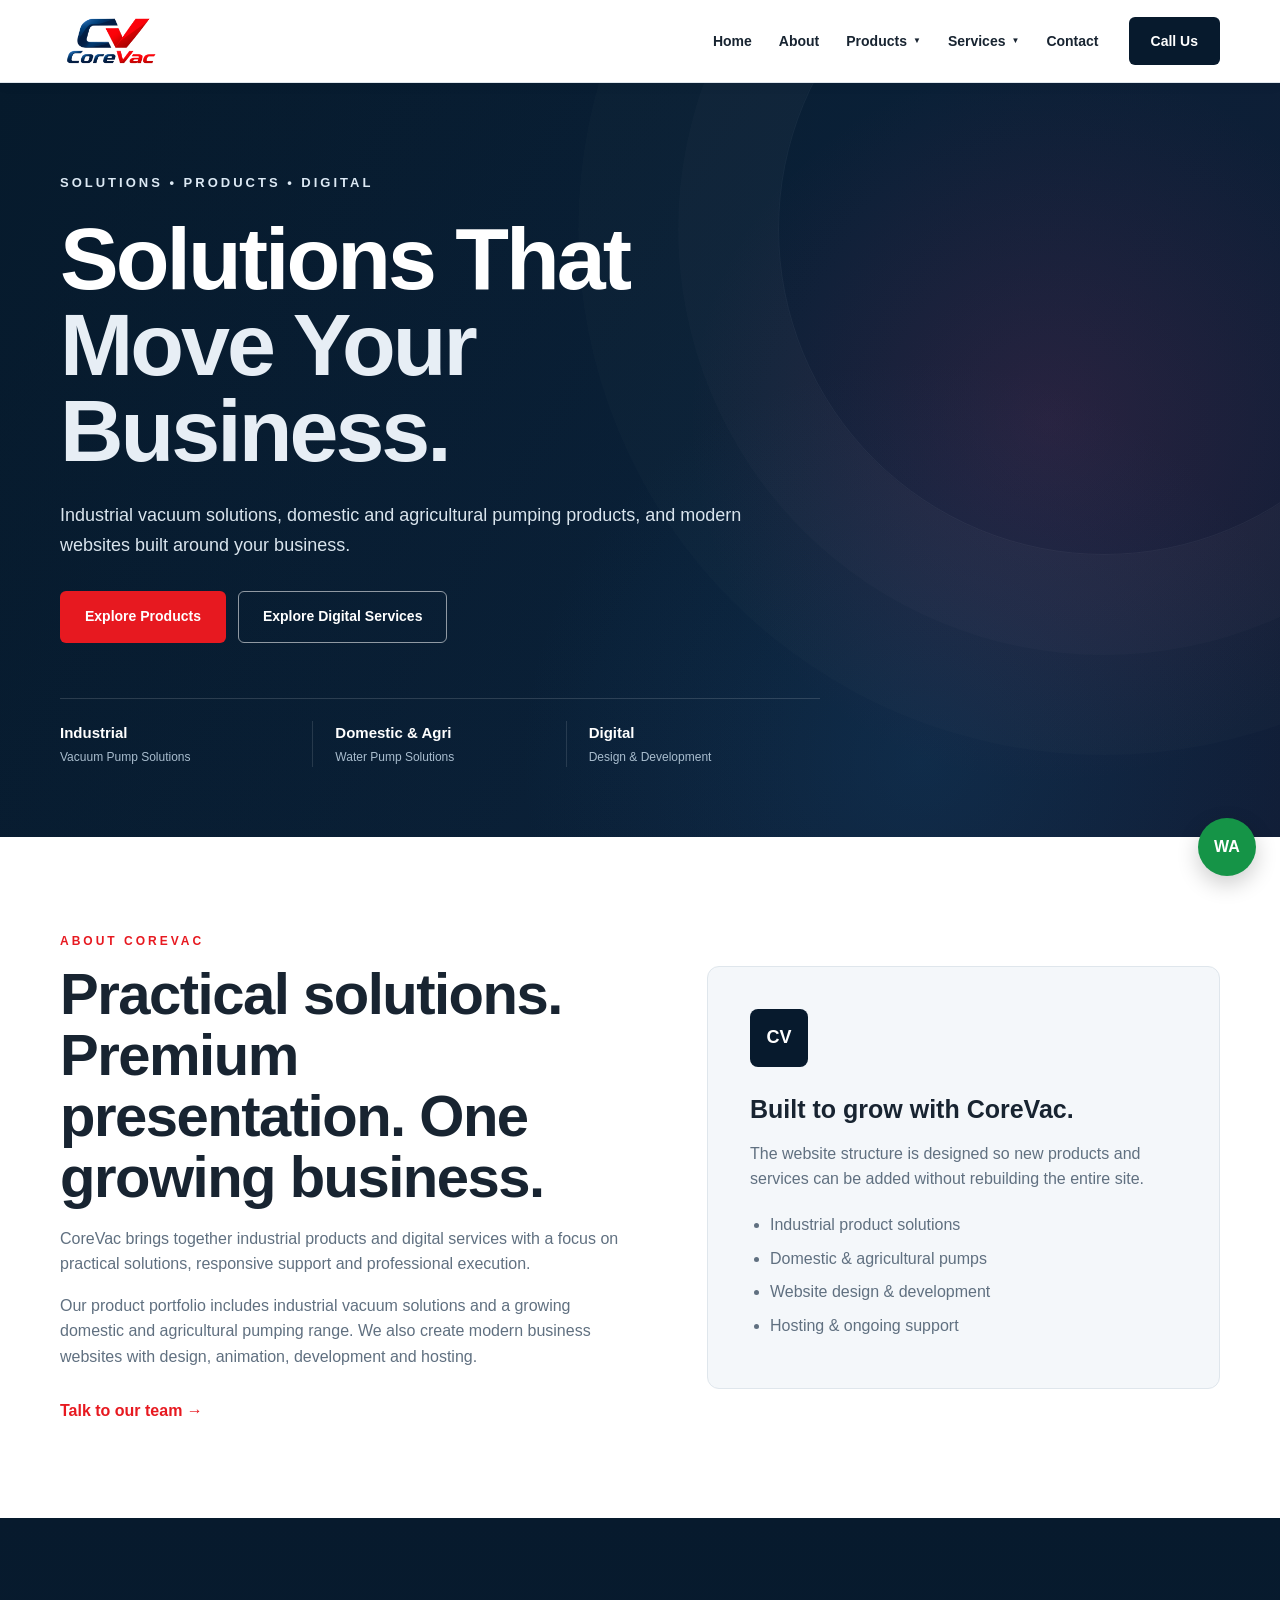
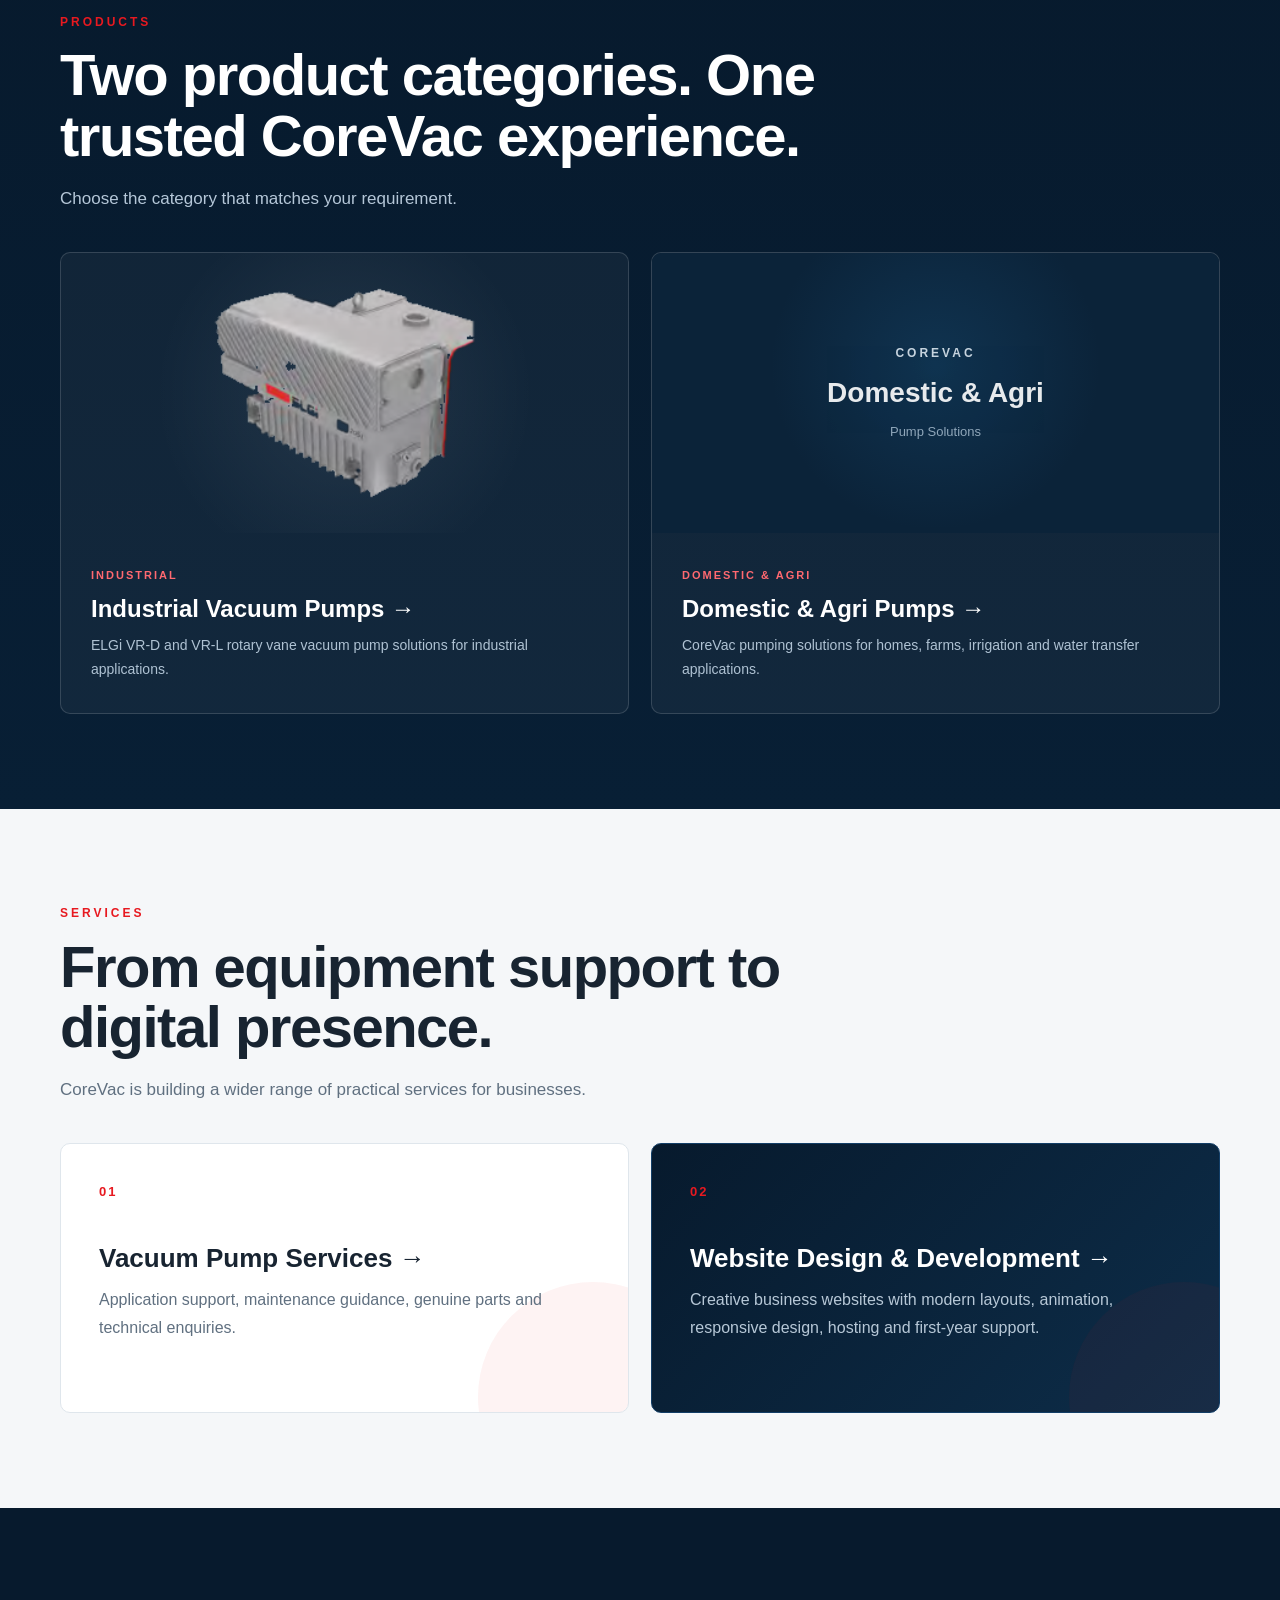
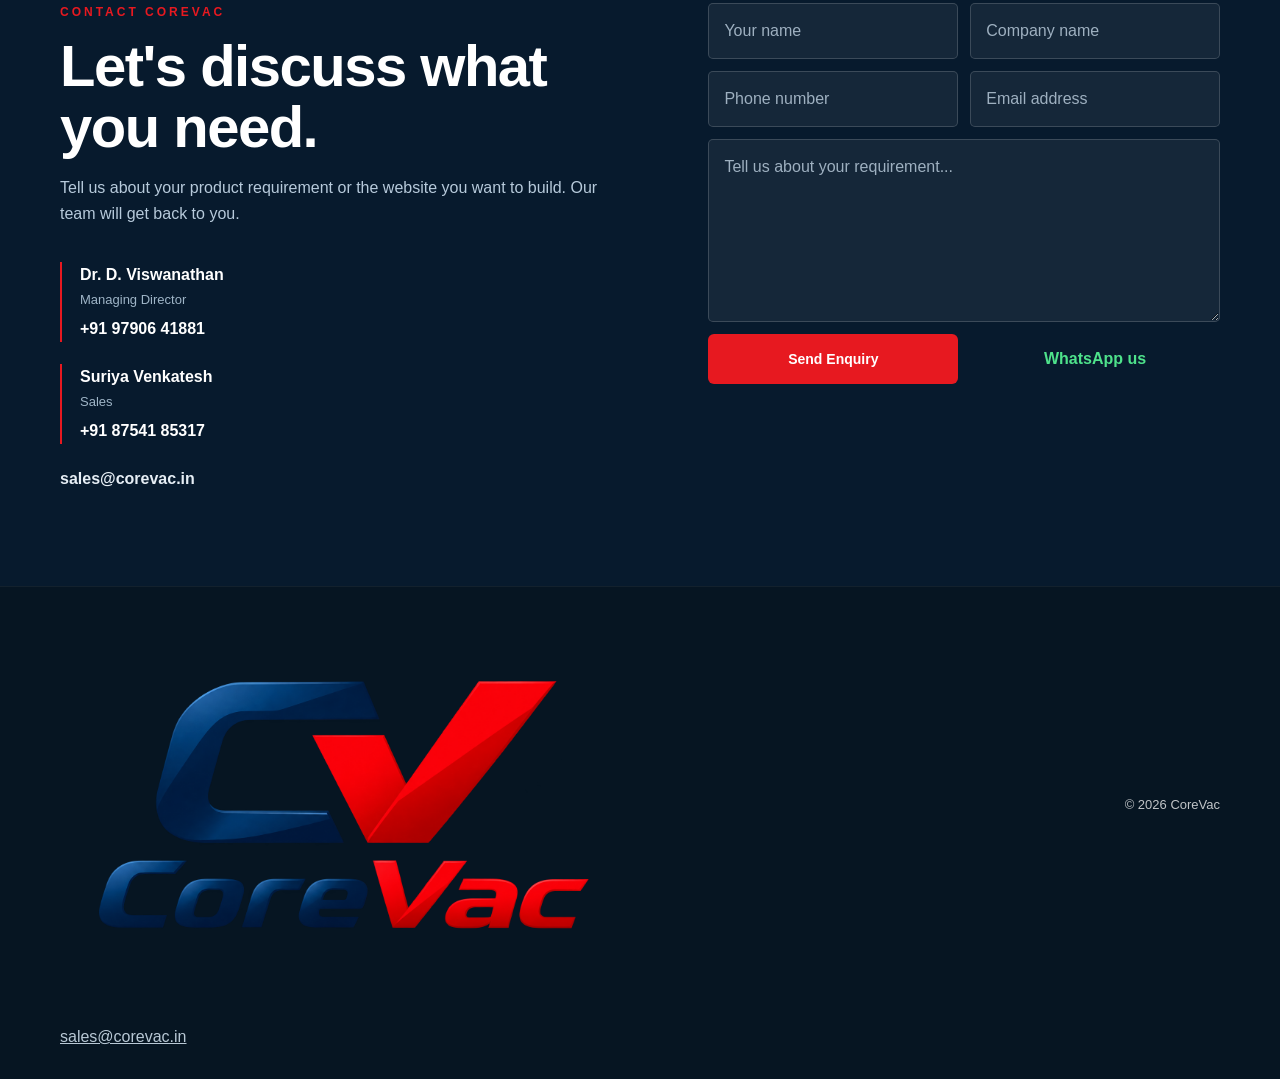
==== index.html @ 22ef7ff2 "Refactor HTML structure and improve semantics" ====
<!DOCTYPE html>
<html lang="en">
<head>
  <meta charset="UTF-8">
  <meta name="viewport" content="width=device-width, initial-scale=1.0">
  <meta name="description" content="CoreVac - Industrial vacuum pumps, domestic and agricultural pumps, and website design and hosting services.">
  <meta name="keywords" content="CoreVac, industrial vacuum pumps, ELGi vacuum pumps, domestic pumps, agricultural pumps, website design, website development, website hosting">
  <meta name="theme-color" content="#071a2d">
  <title>CoreVac | Industrial Products & Digital Solutions</title>
  <link rel="stylesheet" href="style.css">
</head>
<body>

<header class="site-header">
  <div class="container nav-wrap">
    <a class="brand" href="index.html#home">
      <img src="assets/corevac-logo.png" alt="CoreVac logo">
    </a>

    <button class="menu-btn" aria-label="Open menu" aria-expanded="false" type="button">☰</button>

    <nav class="nav">
      <a href="index.html#home">Home</a>
      <a href="index.html#about">About</a>

      <div class="nav-dropdown">
        <a href="index.html#products" class="nav-parent">Products <span class="dropdown-arrow">▼</span></a>
        <div class="dropdown-menu">
          <a href="products/industrial-vacuum-pumps.html">
            <strong>Industrial Vacuum Pumps</strong>
            <small>ELGi VR-D &amp; VR-L • Applications</small>
          </a>
          <a href="products/domestic-agri-pumps.html">
            <strong>Domestic &amp; Agri Pumps</strong>
            <small>Openwell • Self Priming • Monoblock • Agri</small>
          </a>
        </div>
      </div>

      <div class="nav-dropdown">
        <a href="index.html#services" class="nav-parent">Services <span class="dropdown-arrow">▼</span></a>
        <div class="dropdown-menu">
          <a href="services/vacuum-pump-services.html">
            <strong>Vacuum Pump Services</strong>
            <small>Support • Maintenance • Technical</small>
          </a>
          <a href="services/website-design-development.html">
            <strong>Website Design &amp; Development</strong>
            <small>Design • Animation • Hosting • Support</small>
          </a>
        </div>
      </div>

      <a href="index.html#contact">Contact</a>
    </nav>

    <a class="nav-cta" href="tel:+919790641881">Call Us</a>
  </div>
</header>

<main>
  <section id="home" class="hero">
    <div class="hero-overlay"></div>
    <div class="container hero-content">
      <div class="eyebrow">SOLUTIONS • PRODUCTS • DIGITAL</div>
      <h1>Solutions That<br><span>Move Your Business.</span></h1>
      <p>Industrial vacuum solutions, domestic and agricultural pumping products, and modern websites built around your business.</p>
      <div class="hero-actions">
        <a class="btn primary" href="#products">Explore Products</a>
        <a class="btn ghost" href="services/website-design-development.html">Explore Digital Services</a>
      </div>
      <div class="hero-trust">
        <div><strong>Industrial</strong><span>Vacuum Pump Solutions</span></div>
        <div><strong>Domestic &amp; Agri</strong><span>Water Pump Solutions</span></div>
        <div><strong>Digital</strong><span>Design &amp; Development</span></div>
      </div>
    </div>
  </section>

  <section id="about" class="section">
    <div class="container two-col">
      <div>
        <div class="section-kicker">ABOUT COREVAC</div>
        <h2>Practical solutions. Premium presentation. One growing business.</h2>
        <p>CoreVac brings together industrial products and digital services with a focus on practical solutions, responsive support and professional execution.</p>
        <p>Our product portfolio includes industrial vacuum solutions and a growing domestic and agricultural pumping range. We also create modern business websites with design, animation, development and hosting.</p>
        <a class="text-link" href="#contact">Talk to our team →</a>
      </div>
      <div class="about-card">
        <div class="about-icon">CV</div>
        <h3>Built to grow with CoreVac.</h3>
        <p>The website structure is designed so new products and services can be added without rebuilding the entire site.</p>
        <ul>
          <li>Industrial product solutions</li>
          <li>Domestic &amp; agricultural pumps</li>
          <li>Website design &amp; development</li>
          <li>Hosting &amp; ongoing support</li>
        </ul>
      </div>
    </div>
  </section>

  <section id="products" class="section dark">
    <div class="container">
      <div class="section-kicker">PRODUCTS</div>
      <h2>Two product categories. One trusted CoreVac experience.</h2>
      <p class="section-intro">Choose the category that matches your requirement.</p>
      <div class="category-grid">
        <a class="category-card" href="products/industrial-vacuum-pumps.html">
          <div class="category-image industrial-preview">
            <img src="assets/Products/vr-205l.png" alt="Industrial ELGi vacuum pump">
          </div>
          <div class="category-content">
            <span class="product-badge">INDUSTRIAL</span>
            <h3>Industrial Vacuum Pumps →</h3>
            <p>ELGi VR-D and VR-L rotary vane vacuum pump solutions for industrial applications.</p>
          </div>
        </a>
        <a class="category-card" href="products/domestic-agri-pumps.html">
          <div class="category-image domestic-preview">
            <div class="category-placeholder">
              <span>COREVAC</span><strong>Domestic &amp; Agri</strong><small>Pump Solutions</small>
            </div>
          </div>
          <div class="category-content">
            <span class="product-badge">DOMESTIC &amp; AGRI</span>
            <h3>Domestic &amp; Agri Pumps →</h3>
            <p>CoreVac pumping solutions for homes, farms, irrigation and water transfer applications.</p>
          </div>
        </a>
      </div>
    </div>
  </section>

  <section id="services" class="section service-section">
    <div class="container">
      <div class="section-kicker">SERVICES</div>
      <h2>From equipment support to digital presence.</h2>
      <p class="section-intro">CoreVac is building a wider range of practical services for businesses.</p>
      <div class="service-cards">
        <a class="service-card" href="services/vacuum-pump-services.html">
          <span class="service-number">01</span>
          <h3>Vacuum Pump Services →</h3>
          <p>Application support, maintenance guidance, genuine parts and technical enquiries.</p>
        </a>
        <a class="service-card featured-service" href="services/website-design-development.html">
          <span class="service-number">02</span>
          <h3>Website Design &amp; Development →</h3>
          <p>Creative business websites with modern layouts, animation, responsive design, hosting and first-year support.</p>
        </a>
      </div>
    </div>
  </section>

  <section id="contact" class="section contact-section">
    <div class="container contact-grid">
      <div>
        <div class="section-kicker">CONTACT COREVAC</div>
        <h2>Let's discuss what you need.</h2>
        <p>Tell us about your product requirement or the website you want to build. Our team will get back to you.</p>
        <div class="contact-details">
          <div class="contact-item">
            <strong>Dr. D. Viswanathan</strong>
            <small>Managing Director</small>
            <strong>+91 97906 41881</strong>
          </div>
          <div class="contact-item">
            <strong>Suriya Venkatesh</strong>
            <small>Sales</small>
            <strong>+91 87541 85317</strong>
          </div>
          <a href="mailto:sales@corevac.in">sales@corevac.in</a>
        </div>
      </div>

      <form class="contact-form" action="https://formsubmit.co/sales@corevac.in" method="POST">
        <input type="hidden" name="_subject" value="New CoreVac Website Enquiry">
        <input type="hidden" name="_template" value="table">
        <input type="hidden" name="_captcha" value="true">
        <input name="Name" type="text" placeholder="Your name" required>
        <input name="Company" type="text" placeholder="Company name">
        <input name="Phone" type="tel" placeholder="Phone number" required>
        <input name="Email" type="email" placeholder="Email address">
        <textarea name="Requirement" rows="6" placeholder="Tell us about your requirement..." required></textarea>
        <button class="btn primary" type="submit">Send Enquiry</button>
        <a class="whatsapp" href="https://wa.me/919790641881?text=Hello%20CoreVac%2C%20I%20have%20an%20enquiry" target="_blank" rel="noopener">WhatsApp us</a>
      </form>
    </div>
  </section>
</main>

<footer class="footer">
  <div class="container footer-wrap">
    <div class="footer-brand">
      <img src="assets/corevac-logo.png" alt="CoreVac">
    </div>
    <p>© <span id="year"></span> CoreVac</p>
    <a class="footer-email" href="mailto:sales@corevac.in">sales@corevac.in</a>
  </div>
</footer>

<a class="floating-whatsapp" href="https://wa.me/919790641881?text=Hello%20CoreVac%2C%20I%20have%20an%20enquiry" target="_blank" rel="noopener" aria-label="WhatsApp CoreVac">WA</a>

<script src="script.js"></script>
</body>
</html>
---- style.css ----
/* =========================================================
   COREVAC
   INDUSTRIAL PRODUCTS & DIGITAL SOLUTIONS
   ========================================================= */

:root {
  --navy: #071a2d;
  --navy2: #0d2a45;
  --blue: #123e67;
  --red: #e71920;
  --light: #f4f7fa;
  --white: #ffffff;
  --text: #182431;
  --muted: #607080;
  --line: #dfe6ec;
}

/* =========================================================
   RESET
   ========================================================= */

* {
  box-sizing: border-box;
}

html {
  scroll-behavior: smooth;
}

body {
  margin: 0;
  font-family: Inter, Arial, Helvetica, sans-serif;
  color: var(--text);
  background: var(--white);
  line-height: 1.6;
  overflow-x: hidden;
}

img {
  max-width: 100%;
  display: block;
}

a {
  color: inherit;
}

button,
input,
textarea {
  font: inherit;
}

/* =========================================================
   CONTAINER
   ========================================================= */

.container {
  width: min(1160px, 92%);
  margin: 0 auto;
}

/* =========================================================
   HEADER
   ========================================================= */

.site-header {
  position: sticky;
  top: 0;
  z-index: 1000;
  background: rgba(255, 255, 255, 0.98);
  border-bottom: 1px solid var(--line);
  box-shadow: 0 2px 12px rgba(7, 26, 45, 0.05);
}

.nav-wrap {
  min-height: 82px;
  display: flex;
  align-items: center;
  gap: 30px;
}

/* =========================================================
   HEADER LOGO
   ========================================================= */

.brand {
  display: flex;
  align-items: center;
  flex-shrink: 0;
  text-decoration: none;
}

.brand img {
  width: 102px;
  height: auto;
}

/* =========================================================
   NAVIGATION
   ========================================================= */

.nav {
  margin-left: auto;
  display: flex;
  align-items: center;
  gap: 27px;
}

.nav > a,
.nav-parent {
  display: inline-flex;
  align-items: center;
  gap: 6px;
  text-decoration: none;
  color: var(--text);
  font-size: 14px;
  font-weight: 700;
  white-space: nowrap;
  transition: color 0.2s ease;
}

.nav > a:hover,
.nav-parent:hover {
  color: var(--red);
}

/* =========================================================
   DROPDOWN
   ========================================================= */

.nav-dropdown {
  position: relative;
  display: flex;
  align-items: center;
}

.nav-parent {
  cursor: pointer;
}

.dropdown-arrow {
  font-size: 8px;
  transition: transform 0.2s ease;
}

.dropdown-menu {
  position: absolute;
  top: calc(100% + 16px);
  left: 50%;
  transform: translateX(-50%) translateY(8px);
  width: 285px;
  background: var(--white);
  border: 1px solid var(--line);
  border-radius: 9px;
  padding: 8px;
  box-shadow: 0 18px 45px rgba(7, 26, 45, 0.16);
  opacity: 0;
  visibility: hidden;
  pointer-events: none;
  transition:
    opacity 0.2s ease,
    transform 0.2s ease,
    visibility 0.2s ease;
  z-index: 2000;
}

.dropdown-menu::before {
  content: "";
  position: absolute;
  top: -6px;
  left: 50%;
  width: 11px;
  height: 11px;
  background: var(--white);
  border-left: 1px solid var(--line);
  border-top: 1px solid var(--line);
  transform: translateX(-50%) rotate(45deg);
}

.dropdown-menu a {
  display: block;
  text-decoration: none;
  padding: 14px 15px;
  border-radius: 6px;
  transition:
    background 0.2s ease,
    transform 0.2s ease;
}

.dropdown-menu a:hover {
  background: #f5f7fa;
  transform: translateX(3px);
}

.dropdown-menu strong {
  display: block;
  color: var(--text);
  font-size: 14px;
  font-weight: 750;
  margin-bottom: 3px;
}

.dropdown-menu small {
  display: block;
  color: var(--muted);
  font-size: 12px;
  line-height: 1.45;
}

.dropdown-menu a:hover strong {
  color: var(--red);
}

.nav-dropdown:hover .dropdown-menu,
.nav-dropdown:focus-within .dropdown-menu {
  opacity: 1;
  visibility: visible;
  pointer-events: auto;
  transform: translateX(-50%) translateY(0);
}

.nav-dropdown:hover .dropdown-arrow {
  transform: rotate(180deg);
}

/* =========================================================
   CALL BUTTON
   ========================================================= */

.nav-cta {
  display: inline-flex;
  align-items: center;
  justify-content: center;
  min-height: 48px;
  padding: 0 22px;
  background: var(--navy);
  color: var(--white);
  border-radius: 6px;
  text-decoration: none;
  font-size: 14px;
  font-weight: 750;
  transition:
    background 0.2s ease,
    transform 0.2s ease;
}

.nav-cta:hover {
  background: var(--red);
  transform: translateY(-1px);
}

/* =========================================================
   MOBILE MENU
   ========================================================= */

.menu-btn {
  display: none;
  margin-left: auto;
  border: 0;
  background: transparent;
  color: var(--navy);
  font-size: 25px;
  cursor: pointer;
}

/* =========================================================
   HERO
   ========================================================= */

.hero {
  position: relative;
  min-height: 650px;
  display: flex;
  align-items: center;
  overflow: hidden;
  background:
    radial-gradient(
      circle at 82% 45%,
      rgba(150, 50, 100, 0.20),
      transparent 32%
    ),
    radial-gradient(
      circle at 72% 90%,
      rgba(25, 90, 140, 0.22),
      transparent 35%
    ),
    linear-gradient(
      120deg,
      #061a2c,
      #0a2037 55%,
      #111d36
    );
  color: var(--white);
}

.hero::after {
  content: "";
  position: absolute;
  width: 650px;
  height: 650px;
  right: -150px;
  top: -180px;
  border: 1px solid rgba(255, 255, 255, 0.05);
  border-radius: 50%;
  box-shadow:
    0 0 0 100px rgba(255, 255, 255, 0.015),
    0 0 0 200px rgba(255, 255, 255, 0.01);
  pointer-events: none;
}

.hero-overlay {
  position: absolute;
  inset: 0;
  background:
    linear-gradient(
      90deg,
      rgba(7, 26, 45, 0.10),
      transparent 70%
    );
  pointer-events: none;
}

.hero-content {
  position: relative;
  z-index: 2;
  padding: 90px 0 70px;
}

.eyebrow {
  margin-bottom: 22px;
  color: #dce9f4;
  font-size: 13px;
  font-weight: 800;
  letter-spacing: 3px;
}

.hero h1 {
  max-width: 800px;
  margin: 0 0 25px;
  font-size: clamp(58px, 7vw, 88px);
  line-height: 0.98;
  letter-spacing: -3px;
  font-weight: 800;
}

.hero h1 span {
  color: #e7eef5;
}

.hero p {
  max-width: 720px;
  margin: 0 0 30px;
  color: #d9e4ed;
  font-size: 18px;
  line-height: 1.7;
}

/* =========================================================
   BUTTONS
   ========================================================= */

.hero-actions {
  display: flex;
  flex-wrap: wrap;
  gap: 12px;
  margin-bottom: 55px;
}

.btn {
  display: inline-flex;
  align-items: center;
  justify-content: center;
  min-height: 52px;
  padding: 0 24px;
  border-radius: 6px;
  text-decoration: none;
  border: 1px solid transparent;
  font-size: 14px;
  font-weight: 800;
  cursor: pointer;
  transition:
    transform 0.2s ease,
    background 0.2s ease,
    border-color 0.2s ease;
}

.btn:hover {
  transform: translateY(-2px);
}

.btn.primary {
  background: var(--red);
  color: var(--white);
}

.btn.primary:hover {
  background: #c9151b;
}

.btn.ghost {
  background: transparent;
  color: var(--white);
  border-color: rgba(255, 255, 255, 0.55);
}

.btn.ghost:hover {
  background: rgba(255, 255, 255, 0.08);
  border-color: rgba(255, 255, 255, 0.8);
}

/* =========================================================
   HERO TRUST
   ========================================================= */

.hero-trust {
  display: grid;
  grid-template-columns: repeat(3, 1fr);
  max-width: 760px;
  border-top: 1px solid rgba(255, 255, 255, 0.14);
  padding-top: 22px;
}

.hero-trust > div {
  padding-right: 20px;
  border-right: 1px solid rgba(255, 255, 255, 0.12);
}

.hero-trust > div:not(:first-child) {
  padding-left: 22px;
}

.hero-trust > div:last-child {
  border-right: 0;
}

.hero-trust strong {
  display: block;
  color: var(--white);
  font-size: 15px;
}

.hero-trust span {
  display: block;
  margin-top: 3px;
  color: #a9bdce;
  font-size: 12px;
}

/* =========================================================
   GENERAL SECTIONS
   ========================================================= */

.section {
  padding: 95px 0;
}

.section.dark {
  background:
    linear-gradient(
      180deg,
      #071a2d,
      #081f35
    );
  color: var(--white);
}

.section-kicker {
  margin-bottom: 13px;
  color: var(--red);
  font-size: 12px;
  font-weight: 850;
  letter-spacing: 3px;
}

.section h2 {
  max-width: 800px;
  margin: 0 0 18px;
  font-size: clamp(38px, 5vw, 58px);
  line-height: 1.05;
  letter-spacing: -1.5px;
}

.section-intro {
  max-width: 700px;
  margin: 0 0 40px;
  color: var(--muted);
  font-size: 17px;
}

.dark .section-intro {
  color: #b5c7d8;
}

/* =========================================================
   TWO COLUMN
   ========================================================= */

.two-col {
  display: grid;
  grid-template-columns: 1.05fr 0.95fr;
  gap: 80px;
  align-items: center;
}

.two-col p {
  max-width: 680px;
  color: var(--muted);
  font-size: 16px;
}

/* =========================================================
   ABOUT CARD
   ========================================================= */

.about-card {
  padding: 42px;
  background: var(--light);
  border: 1px solid var(--line);
  border-radius: 12px;
}

.about-icon {
  width: 58px;
  height: 58px;
  display: flex;
  align-items: center;
  justify-content: center;
  margin-bottom: 22px;
  background: var(--navy);
  color: var(--white);
  border-radius: 8px;
  font-weight: 900;
  font-size: 18px;
}

.about-card h3 {
  margin: 0 0 12px;
  font-size: 25px;
}

.about-card p {
  margin: 0 0 20px;
}

.about-card ul {
  margin: 0;
  padding-left: 20px;
  color: var(--muted);
}

.about-card li {
  margin-bottom: 8px;
}

/* =========================================================
   TEXT LINK
   ========================================================= */

.text-link {
  display: inline-block;
  margin-top: 12px;
  color: var(--red);
  font-weight: 800;
  text-decoration: none;
}

.text-link:hover {
  text-decoration: underline;
}

/* =========================================================
   PRODUCT CATEGORY GRID
   ========================================================= */

.category-grid {
  display: grid;
  grid-template-columns: repeat(2, 1fr);
  gap: 22px;
}

.category-card {
  display: block;
  overflow: hidden;
  background: rgba(255, 255, 255, 0.045);
  border: 1px solid rgba(255, 255, 255, 0.15);
  border-radius: 10px;
  text-decoration: none;
  transition:
    transform 0.25s ease,
    border-color 0.25s ease,
    box-shadow 0.25s ease;
}

.category-card:hover {
  transform: translateY(-5px);
  border-color: rgba(231, 25, 32, 0.65);
  box-shadow: 0 18px 40px rgba(0, 0, 0, 0.20);
}

.category-image {
  height: 280px;
  display: flex;
  align-items: center;
  justify-content: center;
  padding: 30px;
  overflow: hidden;
  background:
    radial-gradient(
      circle at center,
      rgba(255, 255, 255, 0.08),
      transparent 60%
    );
}

.category-image img {
  width: 90%;
  max-height: 240px;
  object-fit: contain;
  transition: transform 0.35s ease;
}

.category-card:hover .category-image img {
  transform: scale(1.04);
}

/* =========================================================
   DOMESTIC PLACEHOLDER
   ========================================================= */

.domestic-preview {
  background:
    radial-gradient(
      circle at 50% 40%,
      rgba(30, 100, 150, 0.25),
      transparent 50%
    ),
    #0b2339;
}

.category-placeholder {
  text-align: center;
  opacity: 0.9;
}

.category-placeholder span {
  display: block;
  margin-bottom: 8px;
  color: #dbe6ef;
  font-size: 12px;
  font-weight: 800;
  letter-spacing: 3px;
}

.category-placeholder strong {
  display: block;
  color: white;
  font-size: 28px;
}

.category-placeholder small {
  display: block;
  margin-top: 6px;
  color: #9fb5c7;
  font-size: 13px;
}

/* =========================================================
   PRODUCT CONTENT
   ========================================================= */

.category-content {
  padding: 28px 30px 32px;
}

.product-badge {
  display: inline-block;
  margin-bottom: 10px;
  color: #ff6970;
  font-size: 11px;
  font-weight: 850;
  letter-spacing: 2px;
}

.category-content h3 {
  margin: 0 0 10px;
  color: var(--white);
  font-size: 24px;
  line-height: 1.2;
}

.category-content p {
  margin: 0;
  color: #afc2d3;
  font-size: 14px;
  line-height: 1.7;
}

/* =========================================================
   SERVICES
   ========================================================= */

.service-section {
  background: #f5f7f9;
}

.service-cards {
  display: grid;
  grid-template-columns: repeat(2, 1fr);
  gap: 22px;
  margin-top: 40px;
}

.service-card {
  position: relative;
  display: block;
  min-height: 270px;
  padding: 38px;
  background: var(--white);
  border: 1px solid var(--line);
  border-radius: 10px;
  text-decoration: none;
  overflow: hidden;
  transition:
    transform 0.25s ease,
    box-shadow 0.25s ease,
    border-color 0.25s ease;
}

.service-card::after {
  content: "";
  position: absolute;
  right: -80px;
  bottom: -100px;
  width: 230px;
  height: 230px;
  border-radius: 50%;
  background: rgba(231, 25, 32, 0.05);
  transition: transform 0.3s ease;
}

.service-card:hover {
  transform: translateY(-5px);
  border-color: rgba(231, 25, 32, 0.35);
  box-shadow: 0 18px 40px rgba(7, 26, 45, 0.10);
}

.service-card:hover::after {
  transform: scale(1.3);
}

.featured-service {
  background:
    linear-gradient(
      135deg,
      #071a2d,
      #0d2d49
    );
  color: var(--white);
  border-color: #123e67;
}

.service-number {
  display: block;
  margin-bottom: 40px;
  color: var(--red);
  font-size: 13px;
  font-weight: 900;
  letter-spacing: 2px;
}

.service-card h3 {
  position: relative;
  z-index: 2;
  margin: 0 0 12px;
  font-size: 26px;
  line-height: 1.2;
}

.service-card p {
  position: relative;
  z-index: 2;
  max-width: 580px;
  margin: 0;
  color: var(--muted);
  line-height: 1.7;
}

.featured-service p {
  color: #b7c8d7;
}

/* =========================================================
   CONTACT
   ========================================================= */

.contact-section {
  background: var(--navy);
  color: var(--white);
}

.contact-grid {
  display: grid;
  grid-template-columns: 1fr 0.9fr;
  gap: 80px;
  align-items: start;
}

.contact-section h2 {
  color: var(--white);
}

.contact-section > .container > div p {
  max-width: 600px;
  color: #b7cadb;
  font-size: 16px;
}

/* =========================================================
   CONTACT DETAILS
   ========================================================= */

.contact-details {
  margin-top: 35px;
}

.contact-item {
  margin-bottom: 22px;
  padding-left: 18px;
  border-left: 2px solid var(--red);
}

.contact-item strong {
  display: block;
  margin-bottom: 3px;
  color: var(--white);
  font-size: 16px;
}

.contact-item small {
  display: block;
  margin-bottom: 5px;
  color: #9fb5c7;
  font-size: 13px;
}

.contact-details > a {
  color: #e6eef5;
  text-decoration: none;
  font-weight: 700;
}

.contact-details > a:hover {
  color: var(--red);
}

/* =========================================================
   CONTACT FORM
   ========================================================= */

.contact-form {
  display: grid;
  grid-template-columns: 1fr 1fr;
  gap: 12px;
}

.contact-form input,
.contact-form textarea {
  width: 100%;
  border: 1px solid rgba(255, 255, 255, 0.16);
  background: rgba(255, 255, 255, 0.06);
  color: var(--white);
  border-radius: 5px;
  padding: 14px 15px;
  outline: none;
  transition:
    border-color 0.2s ease,
    background 0.2s ease;
}

.contact-form input:focus,
.contact-form textarea:focus {
  border-color: rgba(231, 25, 32, 0.8);
  background: rgba(255, 255, 255, 0.09);
}

.contact-form input::placeholder,
.contact-form textarea::placeholder {
  color: #9eb0c0;
}

.contact-form textarea {
  grid-column: 1 / -1;
  resize: vertical;
  min-height: 150px;
}

.contact-form button {
  border: 0;
  min-height: 50px;
}

.whatsapp {
  display: inline-flex;
  align-items: center;
  justify-content: center;
  color: #4ee28b;
  font-weight: 750;
  text-decoration: none;
  min-height: 50px;
}

.whatsapp:hover {
  text-decoration: underline;
}

/* =========================================================
   FOOTER
   ========================================================= */

.footer {
  width: 100%;
  background: #061522;
  color: #b8c8d5;
  padding: 30px 0;
  border-top: 1px solid rgba(255,255,255,0.05);
}

.footer-wrap {
  width: min(1160px, 92%);
  min-height: 70px;

  margin: 0 auto;

  display: grid;
  grid-template-columns: 1fr 1fr;

  align-items: center;

  gap: 30px;
}


/* =========================================================
   FOOTER LOGO
   ========================================================= */

.footer-logo {
  display: flex;
  align-items: center;
  justify-content: flex-start;

  width: auto;
  height: auto;

  margin: 0;
  padding: 0;

  background: transparent !important;
  border: 0 !important;
  border-radius: 0 !important;
  box-shadow: none !important;
}

.footer-logo img {
  display: block;

  width: 125px;
  height: auto;

  max-width: 125px;
  max-height: 60px;

  margin: 0;
  padding: 0;

  background: transparent !important;
  border: 0 !important;
  border-radius: 0 !important;
  box-shadow: none !important;

  object-fit: contain;
}


/* =========================================================
   COPYRIGHT
   ========================================================= */

.footer-wrap p {
  margin: 0;

  color: rgba(255,255,255,0.75);

  font-size: 13px;

  text-align: right;
}


/* =========================================================
   FOOTER MOBILE
   ========================================================= */

@media (max-width: 700px) {

  .footer {
    padding: 25px 0;
  }

  .footer-wrap {
    grid-template-columns: 1fr;

    min-height: auto;

    justify-items: center;

    text-align: center;

    gap: 16px;
  }

  .footer-logo {
    justify-content: center;
  }

  .footer-logo img {
    width: 115px;
    max-width: 115px;
    max-height: 55px;
  }

  .footer-wrap p {
    text-align: center;
    font-size: 12px;
  }

}

/* =========================================================
   FLOATING WHATSAPP
   ========================================================= */

.floating-whatsapp {
  position: fixed;
  right: 24px;
  bottom: 24px;
  z-index: 1200;

  width: 58px;
  height: 58px;

  display: flex;
  align-items: center;
  justify-content: center;

  border-radius: 50%;

  background: #159447;
  color: var(--white);

  text-decoration: none;

  font-size: 16px;
  font-weight: 900;

  box-shadow: 0 8px 22px rgba(0, 0, 0, 0.20);

  transition: transform 0.2s ease;
}

.floating-whatsapp:hover {
  transform: scale(1.08);
}

/* =========================================================
   TABLET
   ========================================================= */

@media (max-width: 900px) {

  .nav {
    gap: 17px;
  }

  .nav-cta {
    padding: 0 17px;
  }

  .two-col {
    grid-template-columns: 1fr;
    gap: 45px;
  }

  .contact-grid {
    grid-template-columns: 1fr;
    gap: 45px;
  }

  .hero h1 {
    font-size: clamp(52px, 9vw, 76px);
  }
}

/* =========================================================
   MOBILE
   ========================================================= */

@media (max-width: 768px) {

  .nav-wrap {
    min-height: 72px;
  }

  .brand img {
    width: 90px;
  }

  .menu-btn {
    display: block;
  }

  .nav {
    position: absolute;
    top: 72px;
    left: 0;
    right: 0;

    display: none;
    flex-direction: column;
    align-items: stretch;

    gap: 0;

    padding: 12px 5% 18px;

    background: var(--white);

    border-bottom: 1px solid var(--line);

    box-shadow: 0 15px 30px rgba(7, 26, 45, 0.10);
  }

  .nav.open {
    display: flex;
  }

  .nav > a,
  .nav-parent {
    width: 100%;
    padding: 13px 0;
  }

  .nav-dropdown {
    width: 100%;
    display: block;
  }

  .nav-parent {
    justify-content: space-between;
  }

  .dropdown-menu {
    position: static;
    width: 100%;
    transform: none;

    margin: 0 0 5px;
    padding: 4px 0;

    background: #f5f7f9;

    border: 0;
    border-radius: 6px;
    box-shadow: none;

    opacity: 1;
    visibility: visible;
    pointer-events: auto;

    display: none;
  }

  .dropdown-menu::before {
    display: none;
  }

  .nav-dropdown:hover .dropdown-menu {
    display: none;
  }

  .nav-dropdown:focus-within .dropdown-menu {
    display: block;
  }

  .dropdown-menu a {
    padding: 12px 15px;
  }

  .nav-cta {
    display: none;
  }

  .hero {
    min-height: auto;
  }

  .hero-content {
    padding: 75px 0 55px;
  }

  .hero h1 {
    font-size: clamp(48px, 13vw, 68px);
    letter-spacing: -2px;
  }

  .hero p {
    font-size: 16px;
  }

  .hero-trust {
    grid-template-columns: 1fr;
    gap: 18px;
  }

  .hero-trust > div,
  .hero-trust > div:not(:first-child) {
    padding: 0 0 15px;
    border-right: 0;
    border-bottom: 1px solid rgba(255, 255, 255, 0.12);
  }

  .hero-trust > div:last-child {
    border-bottom: 0;
  }

  .section {
    padding: 70px 0;
  }

  .section h2 {
    font-size: clamp(36px, 10vw, 52px);
  }

  .category-grid {
    grid-template-columns: 1fr;
  }

  .category-image {
    height: 240px;
  }

  .service-cards {
    grid-template-columns: 1fr;
  }

  .service-card {
    min-height: 240px;
    padding: 30px;
  }

  .contact-form {
    grid-template-columns: 1fr;
  }

  .contact-form textarea {
    grid-column: auto;
  }

  .footer-wrap {
    flex-direction: column;
    text-align: center;
  }

  .footer-logo {
    justify-content: center;
  }

  .footer-logo img {
    width: 105px !important;
  }

  .floating-whatsapp {
    right: 18px;
    bottom: 18px;
    width: 54px;
    height: 54px;
  }
}

/* =========================================================
   SMALL MOBILE
   ========================================================= */

@media (max-width: 480px) {

  .hero-actions {
    flex-direction: column;
    align-items: stretch;
  }

  .hero-actions .btn {
    width: 100%;
  }

  .category-content {
    padding: 24px;
  }

  .about-card {
    padding: 28px;
  }
}
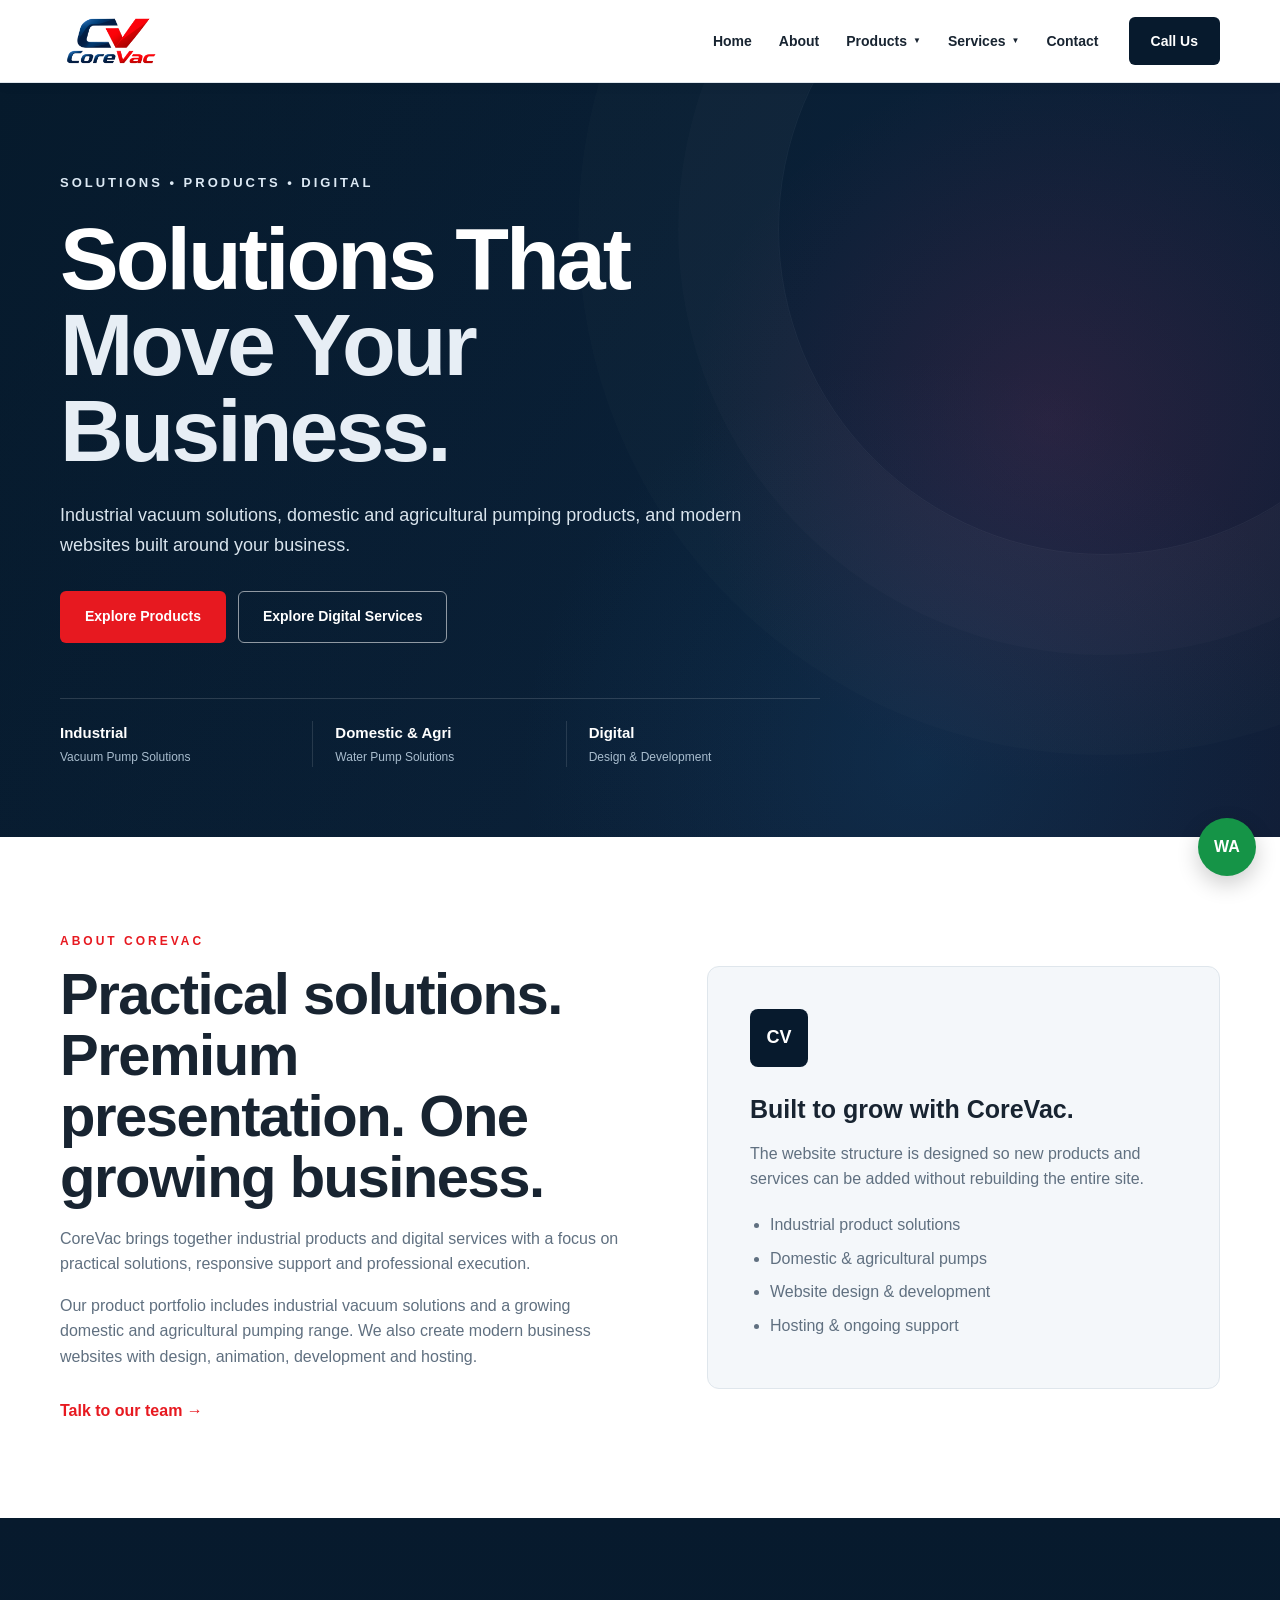
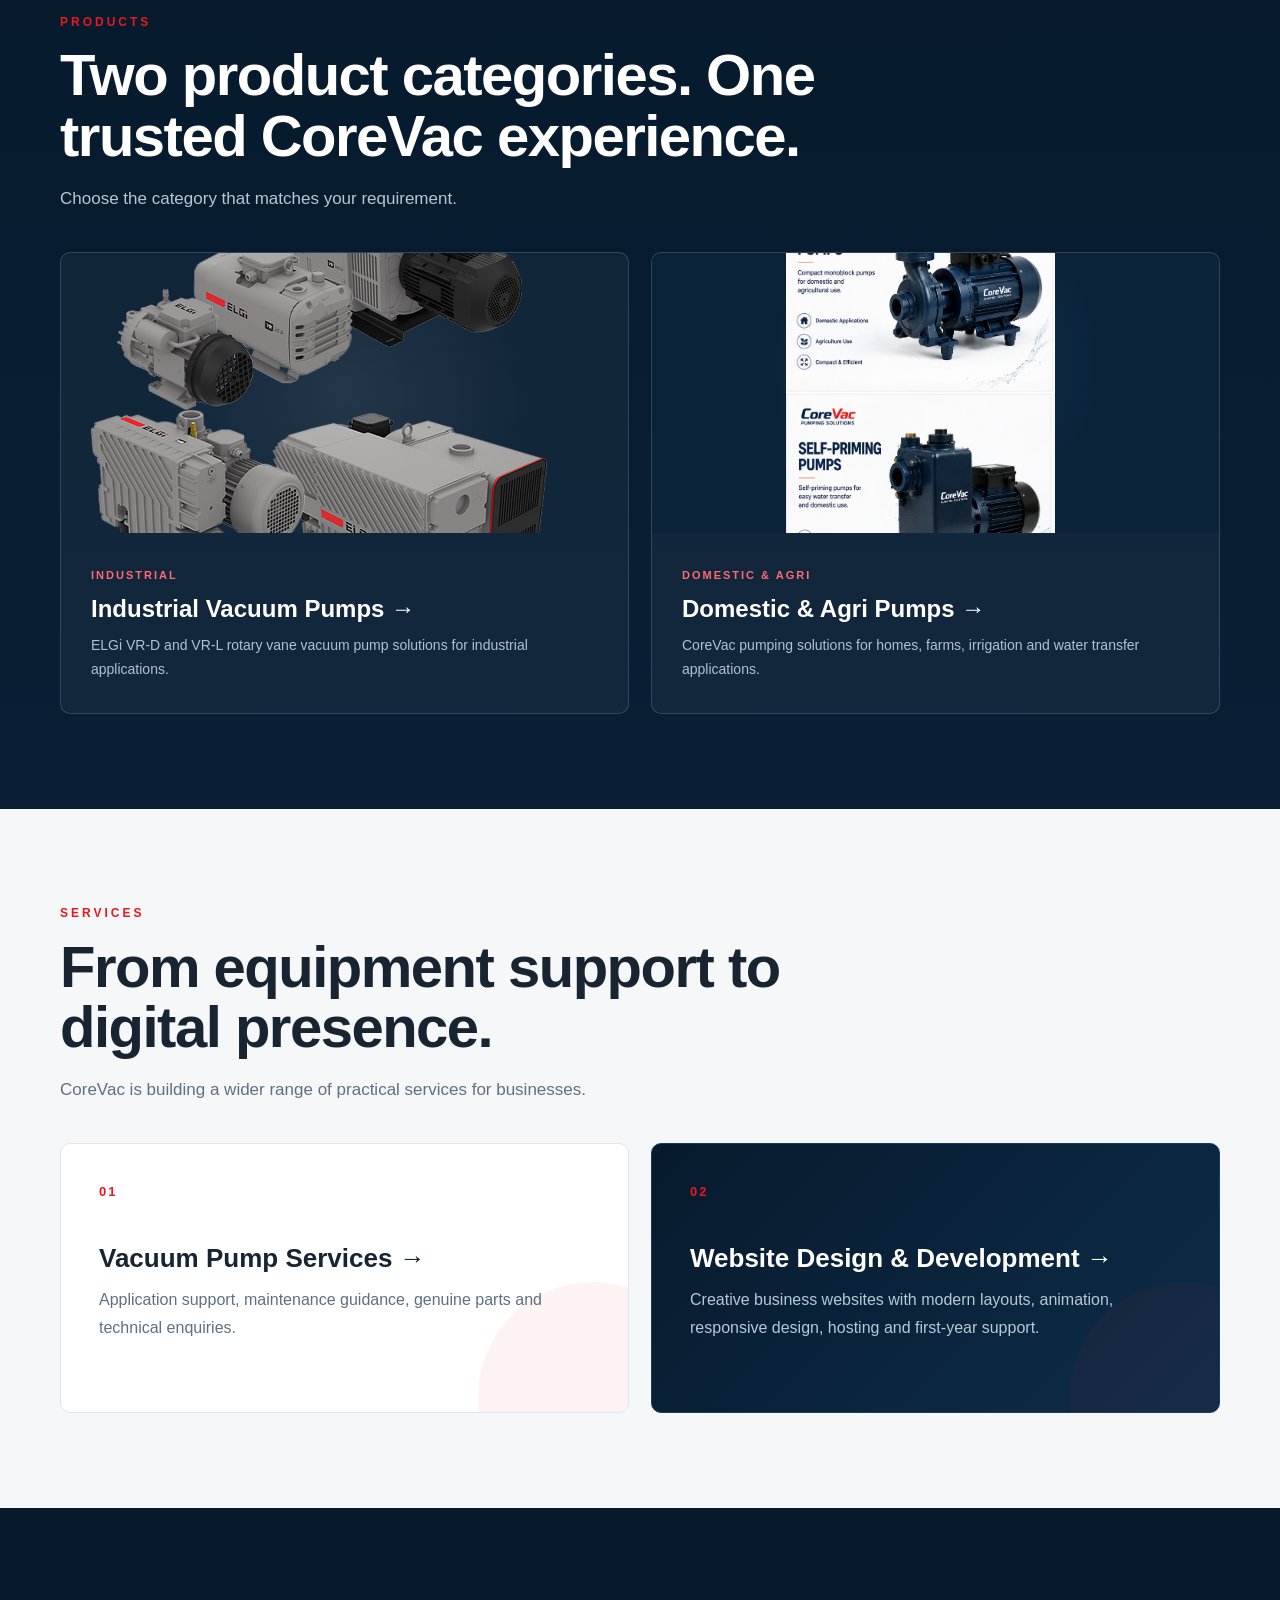
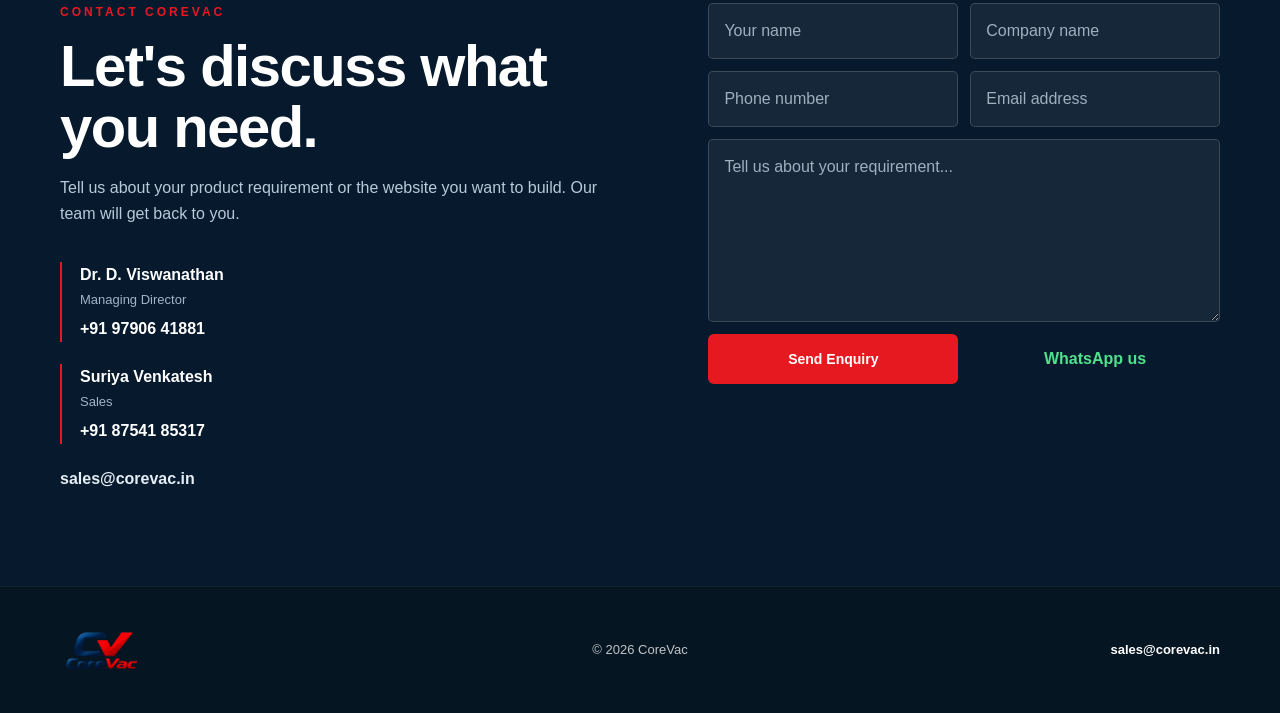
==== commit de4c13f6: "Replace static images with carousels for product display" ====
--- a/index.html
+++ b/index.html
@@ -105,10 +105,19 @@
       <div class="section-kicker">PRODUCTS</div>
       <h2>Two product categories. One trusted CoreVac experience.</h2>
       <p class="section-intro">Choose the category that matches your requirement.</p>
+
       <div class="category-grid">
+
         <a class="category-card" href="products/industrial-vacuum-pumps.html">
           <div class="category-image industrial-preview">
-            <img src="assets/Products/vr-205l.png" alt="Industrial ELGi vacuum pump">
+            <div class="category-carousel industrial-carousel" aria-label="Industrial vacuum pump product images">
+              <img class="carousel-slide is-active"
+                   src="assets/vacuum-showcase/vr-d-enhanced.png"
+                   alt="ELGi VR-D dry rotary vane vacuum pump">
+              <img class="carousel-slide"
+                   src="assets/vacuum-showcase/vr-l-enhanced.png"
+                   alt="ELGi VR-L lubricated rotary vane vacuum pump">
+            </div>
           </div>
           <div class="category-content">
             <span class="product-badge">INDUSTRIAL</span>
@@ -116,10 +125,22 @@
             <p>ELGi VR-D and VR-L rotary vane vacuum pump solutions for industrial applications.</p>
           </div>
         </a>
+
         <a class="category-card" href="products/domestic-agri-pumps.html">
           <div class="category-image domestic-preview">
-            <div class="category-placeholder">
-              <span>COREVAC</span><strong>Domestic &amp; Agri</strong><small>Pump Solutions</small>
+            <div class="category-carousel domestic-carousel" aria-label="Domestic and agricultural pump product images">
+              <img class="carousel-slide is-active"
+                   src="assets/domestic-agri/openwell-pump.png"
+                   alt="CoreVac Openwell Pump">
+              <img class="carousel-slide"
+                   src="assets/domestic-agri/monoblock-pump.png"
+                   alt="CoreVac Monoblock Pump">
+              <img class="carousel-slide"
+                   src="assets/domestic-agri/self-priming-pump.png"
+                   alt="CoreVac Self Priming Pump">
+              <img class="carousel-slide"
+                   src="assets/domestic-agri/agri-pump.png"
+                   alt="CoreVac Agricultural Pump">
             </div>
           </div>
           <div class="category-content">
@@ -128,6 +149,7 @@
             <p>CoreVac pumping solutions for homes, farms, irrigation and water transfer applications.</p>
           </div>
         </a>
+
       </div>
     </div>
   </section>
@@ -202,5 +224,23 @@
 <a class="floating-whatsapp" href="https://wa.me/919790641881?text=Hello%20CoreVac%2C%20I%20have%20an%20enquiry" target="_blank" rel="noopener" aria-label="WhatsApp CoreVac">WA</a>
 
 <script src="script.js"></script>
+
+<script>
+document.addEventListener("DOMContentLoaded", function () {
+  document.querySelectorAll(".category-carousel").forEach(function (carousel) {
+    const slides = carousel.querySelectorAll(".carousel-slide");
+    if (slides.length < 2) return;
+
+    let currentIndex = 0;
+
+    setInterval(function () {
+      slides[currentIndex].classList.remove("is-active");
+      currentIndex = (currentIndex + 1) % slides.length;
+      slides[currentIndex].classList.add("is-active");
+    }, 3000);
+  });
+});
+</script>
+
 </body>
 </html>
--- a/style.css
+++ b/style.css
@@ -1,6 +1,12 @@
 /* =========================================================
    COREVAC
    INDUSTRIAL PRODUCTS & DIGITAL SOLUTIONS
+   MAIN PAGE CSS
+   ========================================================= */
+
+
+/* =========================================================
+   ROOT
    ========================================================= */
 
 :root {
@@ -15,6 +21,7 @@
   --line: #dfe6ec;
 }
 
+
 /* =========================================================
    RESET
    ========================================================= */
@@ -29,10 +36,18 @@
 
 body {
   margin: 0;
-  font-family: Inter, Arial, Helvetica, sans-serif;
+
+  font-family:
+    Inter,
+    Arial,
+    Helvetica,
+    sans-serif;
+
   color: var(--text);
   background: var(--white);
+
   line-height: 1.6;
+
   overflow-x: hidden;
 }
 
@@ -51,6 +66,7 @@
   font: inherit;
 }
 
+
 /* =========================================================
    CONTAINER
    ========================================================= */
@@ -59,6 +75,7 @@
   width: min(1160px, 92%);
   margin: 0 auto;
 }
+
 
 /* =========================================================
    HEADER
@@ -68,17 +85,25 @@
   position: sticky;
   top: 0;
   z-index: 1000;
+
   background: rgba(255, 255, 255, 0.98);
-  border-bottom: 1px solid var(--line);
-  box-shadow: 0 2px 12px rgba(7, 26, 45, 0.05);
+
+  border-bottom:
+    1px solid var(--line);
+
+  box-shadow:
+    0 2px 12px rgba(7, 26, 45, 0.05);
 }
 
 .nav-wrap {
   min-height: 82px;
+
   display: flex;
   align-items: center;
+
   gap: 30px;
 }
+
 
 /* =========================================================
    HEADER LOGO
@@ -86,8 +111,11 @@
 
 .brand {
   display: flex;
+
   align-items: center;
+
   flex-shrink: 0;
+
   text-decoration: none;
 }
 
@@ -96,28 +124,40 @@
   height: auto;
 }
 
+
 /* =========================================================
    NAVIGATION
    ========================================================= */
 
 .nav {
   margin-left: auto;
+
   display: flex;
+
   align-items: center;
+
   gap: 27px;
 }
 
 .nav > a,
 .nav-parent {
   display: inline-flex;
+
   align-items: center;
+
   gap: 6px;
+
   text-decoration: none;
+
   color: var(--text);
+
   font-size: 14px;
   font-weight: 700;
+
   white-space: nowrap;
-  transition: color 0.2s ease;
+
+  transition:
+    color 0.2s ease;
 }
 
 .nav > a:hover,
@@ -125,13 +165,16 @@
   color: var(--red);
 }
 
+
 /* =========================================================
    DROPDOWN
    ========================================================= */
 
 .nav-dropdown {
   position: relative;
+
   display: flex;
+
   align-items: center;
 }
 
@@ -141,48 +184,86 @@
 
 .dropdown-arrow {
   font-size: 8px;
-  transition: transform 0.2s ease;
+
+  transition:
+    transform 0.2s ease;
 }
 
 .dropdown-menu {
   position: absolute;
+
   top: calc(100% + 16px);
+
   left: 50%;
-  transform: translateX(-50%) translateY(8px);
+
+  transform:
+    translateX(-50%)
+    translateY(8px);
+
   width: 285px;
+
   background: var(--white);
-  border: 1px solid var(--line);
+
+  border:
+    1px solid var(--line);
+
   border-radius: 9px;
+
   padding: 8px;
-  box-shadow: 0 18px 45px rgba(7, 26, 45, 0.16);
+
+  box-shadow:
+    0 18px 45px
+    rgba(7, 26, 45, 0.16);
+
   opacity: 0;
+
   visibility: hidden;
+
   pointer-events: none;
+
   transition:
     opacity 0.2s ease,
     transform 0.2s ease,
     visibility 0.2s ease;
+
   z-index: 2000;
 }
 
 .dropdown-menu::before {
   content: "";
+
   position: absolute;
+
   top: -6px;
+
   left: 50%;
+
   width: 11px;
   height: 11px;
+
   background: var(--white);
-  border-left: 1px solid var(--line);
-  border-top: 1px solid var(--line);
-  transform: translateX(-50%) rotate(45deg);
+
+  border-left:
+    1px solid var(--line);
+
+  border-top:
+    1px solid var(--line);
+
+  transform:
+    translateX(-50%)
+    rotate(45deg);
 }
 
 .dropdown-menu a {
   display: block;
+
   text-decoration: none;
-  padding: 14px 15px;
+
+  padding:
+    14px 15px;
+
   border-radius: 6px;
+
   transition:
     background 0.2s ease,
     transform 0.2s ease;
@@ -190,21 +271,30 @@
 
 .dropdown-menu a:hover {
   background: #f5f7fa;
-  transform: translateX(3px);
+
+  transform:
+    translateX(3px);
 }
 
 .dropdown-menu strong {
   display: block;
+
   color: var(--text);
+
   font-size: 14px;
+
   font-weight: 750;
+
   margin-bottom: 3px;
 }
 
 .dropdown-menu small {
   display: block;
+
   color: var(--muted);
+
   font-size: 12px;
+
   line-height: 1.45;
 }
 
@@ -215,14 +305,21 @@
 .nav-dropdown:hover .dropdown-menu,
 .nav-dropdown:focus-within .dropdown-menu {
   opacity: 1;
+
   visibility: visible;
+
   pointer-events: auto;
-  transform: translateX(-50%) translateY(0);
+
+  transform:
+    translateX(-50%)
+    translateY(0);
 }
 
 .nav-dropdown:hover .dropdown-arrow {
-  transform: rotate(180deg);
-}
+  transform:
+    rotate(180deg);
+}
+
 
 /* =========================================================
    CALL BUTTON
@@ -230,16 +327,27 @@
 
 .nav-cta {
   display: inline-flex;
+
   align-items: center;
   justify-content: center;
+
   min-height: 48px;
-  padding: 0 22px;
+
+  padding:
+    0 22px;
+
   background: var(--navy);
+
   color: var(--white);
+
   border-radius: 6px;
+
   text-decoration: none;
+
   font-size: 14px;
+
   font-weight: 750;
+
   transition:
     background 0.2s ease,
     transform 0.2s ease;
@@ -247,8 +355,11 @@
 
 .nav-cta:hover {
   background: var(--red);
-  transform: translateY(-1px);
-}
+
+  transform:
+    translateY(-1px);
+}
+
 
 /* =========================================================
    MOBILE MENU
@@ -256,13 +367,20 @@
 
 .menu-btn {
   display: none;
+
   margin-left: auto;
+
   border: 0;
+
   background: transparent;
+
   color: var(--navy);
+
   font-size: 25px;
+
   cursor: pointer;
 }
+
 
 /* =========================================================
    HERO
@@ -270,77 +388,114 @@
 
 .hero {
   position: relative;
+
   min-height: 650px;
+
   display: flex;
+
   align-items: center;
+
   overflow: hidden;
+
   background:
     radial-gradient(
       circle at 82% 45%,
       rgba(150, 50, 100, 0.20),
       transparent 32%
     ),
+
     radial-gradient(
       circle at 72% 90%,
       rgba(25, 90, 140, 0.22),
       transparent 35%
     ),
+
     linear-gradient(
       120deg,
       #061a2c,
       #0a2037 55%,
       #111d36
     );
+
   color: var(--white);
 }
 
 .hero::after {
   content: "";
+
   position: absolute;
+
   width: 650px;
   height: 650px;
+
   right: -150px;
   top: -180px;
-  border: 1px solid rgba(255, 255, 255, 0.05);
+
+  border:
+    1px solid
+    rgba(255,255,255,0.05);
+
   border-radius: 50%;
+
   box-shadow:
-    0 0 0 100px rgba(255, 255, 255, 0.015),
-    0 0 0 200px rgba(255, 255, 255, 0.01);
+    0 0 0 100px
+    rgba(255,255,255,0.015),
+
+    0 0 0 200px
+    rgba(255,255,255,0.01);
+
   pointer-events: none;
 }
 
 .hero-overlay {
   position: absolute;
+
   inset: 0;
+
   background:
     linear-gradient(
       90deg,
-      rgba(7, 26, 45, 0.10),
+      rgba(7,26,45,0.10),
       transparent 70%
     );
+
   pointer-events: none;
 }
 
 .hero-content {
   position: relative;
+
   z-index: 2;
-  padding: 90px 0 70px;
+
+  padding:
+    90px 0 70px;
 }
 
 .eyebrow {
   margin-bottom: 22px;
+
   color: #dce9f4;
+
   font-size: 13px;
+
   font-weight: 800;
+
   letter-spacing: 3px;
 }
 
 .hero h1 {
   max-width: 800px;
-  margin: 0 0 25px;
-  font-size: clamp(58px, 7vw, 88px);
+
+  margin:
+    0 0 25px;
+
+  font-size:
+    clamp(58px, 7vw, 88px);
+
   line-height: 0.98;
+
   letter-spacing: -3px;
+
   font-weight: 800;
 }
 
@@ -350,11 +505,17 @@
 
 .hero p {
   max-width: 720px;
-  margin: 0 0 30px;
+
+  margin:
+    0 0 30px;
+
   color: #d9e4ed;
+
   font-size: 18px;
+
   line-height: 1.7;
 }
+
 
 /* =========================================================
    BUTTONS
@@ -362,23 +523,38 @@
 
 .hero-actions {
   display: flex;
+
   flex-wrap: wrap;
+
   gap: 12px;
+
   margin-bottom: 55px;
 }
 
 .btn {
   display: inline-flex;
+
   align-items: center;
   justify-content: center;
+
   min-height: 52px;
-  padding: 0 24px;
+
+  padding:
+    0 24px;
+
   border-radius: 6px;
+
   text-decoration: none;
-  border: 1px solid transparent;
+
+  border:
+    1px solid transparent;
+
   font-size: 14px;
+
   font-weight: 800;
+
   cursor: pointer;
+
   transition:
     transform 0.2s ease,
     background 0.2s ease,
@@ -386,11 +562,13 @@
 }
 
 .btn:hover {
-  transform: translateY(-2px);
+  transform:
+    translateY(-2px);
 }
 
 .btn.primary {
   background: var(--red);
+
   color: var(--white);
 }
 
@@ -400,14 +578,21 @@
 
 .btn.ghost {
   background: transparent;
+
   color: var(--white);
-  border-color: rgba(255, 255, 255, 0.55);
+
+  border-color:
+    rgba(255,255,255,0.55);
 }
 
 .btn.ghost:hover {
-  background: rgba(255, 255, 255, 0.08);
-  border-color: rgba(255, 255, 255, 0.8);
-}
+  background:
+    rgba(255,255,255,0.08);
+
+  border-color:
+    rgba(255,255,255,0.8);
+}
+
 
 /* =========================================================
    HERO TRUST
@@ -415,15 +600,25 @@
 
 .hero-trust {
   display: grid;
-  grid-template-columns: repeat(3, 1fr);
+
+  grid-template-columns:
+    repeat(3, 1fr);
+
   max-width: 760px;
-  border-top: 1px solid rgba(255, 255, 255, 0.14);
+
+  border-top:
+    1px solid
+    rgba(255,255,255,0.14);
+
   padding-top: 22px;
 }
 
 .hero-trust > div {
   padding-right: 20px;
-  border-right: 1px solid rgba(255, 255, 255, 0.12);
+
+  border-right:
+    1px solid
+    rgba(255,255,255,0.12);
 }
 
 .hero-trust > div:not(:first-child) {
@@ -436,23 +631,30 @@
 
 .hero-trust strong {
   display: block;
+
   color: var(--white);
+
   font-size: 15px;
 }
 
 .hero-trust span {
   display: block;
+
   margin-top: 3px;
+
   color: #a9bdce;
+
   font-size: 12px;
 }
 
+
 /* =========================================================
    GENERAL SECTIONS
    ========================================================= */
 
 .section {
-  padding: 95px 0;
+  padding:
+    95px 0;
 }
 
 .section.dark {
@@ -462,29 +664,44 @@
       #071a2d,
       #081f35
     );
+
   color: var(--white);
 }
 
 .section-kicker {
   margin-bottom: 13px;
+
   color: var(--red);
+
   font-size: 12px;
+
   font-weight: 850;
+
   letter-spacing: 3px;
 }
 
 .section h2 {
   max-width: 800px;
-  margin: 0 0 18px;
-  font-size: clamp(38px, 5vw, 58px);
+
+  margin:
+    0 0 18px;
+
+  font-size:
+    clamp(38px, 5vw, 58px);
+
   line-height: 1.05;
+
   letter-spacing: -1.5px;
 }
 
 .section-intro {
   max-width: 700px;
-  margin: 0 0 40px;
+
+  margin:
+    0 0 40px;
+
   color: var(--muted);
+
   font-size: 17px;
 }
 
@@ -492,22 +709,30 @@
   color: #b5c7d8;
 }
 
+
 /* =========================================================
    TWO COLUMN
    ========================================================= */
 
 .two-col {
   display: grid;
-  grid-template-columns: 1.05fr 0.95fr;
+
+  grid-template-columns:
+    1.05fr 0.95fr;
+
   gap: 80px;
+
   align-items: center;
 }
 
 .two-col p {
   max-width: 680px;
+
   color: var(--muted);
+
   font-size: 16px;
 }
+
 
 /* =========================================================
    ABOUT CARD
@@ -515,37 +740,54 @@
 
 .about-card {
   padding: 42px;
+
   background: var(--light);
-  border: 1px solid var(--line);
+
+  border:
+    1px solid var(--line);
+
   border-radius: 12px;
 }
 
 .about-icon {
   width: 58px;
   height: 58px;
+
   display: flex;
+
   align-items: center;
   justify-content: center;
+
   margin-bottom: 22px;
+
   background: var(--navy);
+
   color: var(--white);
+
   border-radius: 8px;
+
   font-weight: 900;
+
   font-size: 18px;
 }
 
 .about-card h3 {
-  margin: 0 0 12px;
+  margin:
+    0 0 12px;
+
   font-size: 25px;
 }
 
 .about-card p {
-  margin: 0 0 20px;
+  margin:
+    0 0 20px;
 }
 
 .about-card ul {
   margin: 0;
+
   padding-left: 20px;
+
   color: var(--muted);
 }
 
@@ -553,15 +795,20 @@
   margin-bottom: 8px;
 }
 
+
 /* =========================================================
    TEXT LINK
    ========================================================= */
 
 .text-link {
   display: inline-block;
+
   margin-top: 12px;
+
   color: var(--red);
+
   font-weight: 800;
+
   text-decoration: none;
 }
 
@@ -569,23 +816,36 @@
   text-decoration: underline;
 }
 
+
 /* =========================================================
    PRODUCT CATEGORY GRID
    ========================================================= */
 
 .category-grid {
   display: grid;
-  grid-template-columns: repeat(2, 1fr);
+
+  grid-template-columns:
+    repeat(2, 1fr);
+
   gap: 22px;
 }
 
 .category-card {
   display: block;
+
   overflow: hidden;
-  background: rgba(255, 255, 255, 0.045);
-  border: 1px solid rgba(255, 255, 255, 0.15);
+
+  background:
+    rgba(255,255,255,0.045);
+
+  border:
+    1px solid
+    rgba(255,255,255,0.15);
+
   border-radius: 10px;
+
   text-decoration: none;
+
   transition:
     transform 0.25s ease,
     border-color 0.25s ease,
@@ -593,36 +853,54 @@
 }
 
 .category-card:hover {
-  transform: translateY(-5px);
-  border-color: rgba(231, 25, 32, 0.65);
-  box-shadow: 0 18px 40px rgba(0, 0, 0, 0.20);
+  transform:
+    translateY(-5px);
+
+  border-color:
+    rgba(231,25,32,0.65);
+
+  box-shadow:
+    0 18px 40px
+    rgba(0,0,0,0.20);
 }
 
 .category-image {
   height: 280px;
+
   display: flex;
+
   align-items: center;
   justify-content: center;
+
   padding: 30px;
+
   overflow: hidden;
+
   background:
     radial-gradient(
       circle at center,
-      rgba(255, 255, 255, 0.08),
+      rgba(255,255,255,0.08),
       transparent 60%
     );
 }
 
 .category-image img {
   width: 90%;
+
   max-height: 240px;
+
   object-fit: contain;
-  transition: transform 0.35s ease;
-}
-
-.category-card:hover .category-image img {
-  transform: scale(1.04);
-}
+
+  transition:
+    transform 0.35s ease;
+}
+
+.category-card:hover
+.category-image img {
+  transform:
+    scale(1.04);
+}
+
 
 /* =========================================================
    DOMESTIC PLACEHOLDER
@@ -632,95 +910,137 @@
   background:
     radial-gradient(
       circle at 50% 40%,
-      rgba(30, 100, 150, 0.25),
+      rgba(30,100,150,0.25),
       transparent 50%
     ),
+
     #0b2339;
 }
 
 .category-placeholder {
   text-align: center;
+
   opacity: 0.9;
 }
 
 .category-placeholder span {
   display: block;
+
   margin-bottom: 8px;
+
   color: #dbe6ef;
+
   font-size: 12px;
+
   font-weight: 800;
+
   letter-spacing: 3px;
 }
 
 .category-placeholder strong {
   display: block;
+
   color: white;
+
   font-size: 28px;
 }
 
 .category-placeholder small {
   display: block;
+
   margin-top: 6px;
+
   color: #9fb5c7;
+
   font-size: 13px;
 }
 
+
 /* =========================================================
    PRODUCT CONTENT
    ========================================================= */
 
 .category-content {
-  padding: 28px 30px 32px;
+  padding:
+    28px 30px 32px;
 }
 
 .product-badge {
   display: inline-block;
+
   margin-bottom: 10px;
+
   color: #ff6970;
+
   font-size: 11px;
+
   font-weight: 850;
+
   letter-spacing: 2px;
 }
 
 .category-content h3 {
-  margin: 0 0 10px;
+  margin:
+    0 0 10px;
+
   color: var(--white);
+
   font-size: 24px;
+
   line-height: 1.2;
 }
 
 .category-content p {
   margin: 0;
+
   color: #afc2d3;
+
   font-size: 14px;
+
   line-height: 1.7;
 }
 
+
 /* =========================================================
    SERVICES
    ========================================================= */
 
 .service-section {
-  background: #f5f7f9;
+  background:
+    #f5f7f9;
 }
 
 .service-cards {
   display: grid;
-  grid-template-columns: repeat(2, 1fr);
+
+  grid-template-columns:
+    repeat(2, 1fr);
+
   gap: 22px;
+
   margin-top: 40px;
 }
 
 .service-card {
   position: relative;
+
   display: block;
+
   min-height: 270px;
+
   padding: 38px;
+
   background: var(--white);
-  border: 1px solid var(--line);
+
+  border:
+    1px solid var(--line);
+
   border-radius: 10px;
+
   text-decoration: none;
+
   overflow: hidden;
+
   transition:
     transform 0.25s ease,
     box-shadow 0.25s ease,
@@ -729,24 +1049,41 @@
 
 .service-card::after {
   content: "";
+
   position: absolute;
+
   right: -80px;
+
   bottom: -100px;
+
   width: 230px;
+
   height: 230px;
+
   border-radius: 50%;
-  background: rgba(231, 25, 32, 0.05);
-  transition: transform 0.3s ease;
+
+  background:
+    rgba(231,25,32,0.05);
+
+  transition:
+    transform 0.3s ease;
 }
 
 .service-card:hover {
-  transform: translateY(-5px);
-  border-color: rgba(231, 25, 32, 0.35);
-  box-shadow: 0 18px 40px rgba(7, 26, 45, 0.10);
+  transform:
+    translateY(-5px);
+
+  border-color:
+    rgba(231,25,32,0.35);
+
+  box-shadow:
+    0 18px 40px
+    rgba(7,26,45,0.10);
 }
 
 .service-card:hover::after {
-  transform: scale(1.3);
+  transform:
+    scale(1.3);
 }
 
 .featured-service {
@@ -756,33 +1093,51 @@
       #071a2d,
       #0d2d49
     );
+
   color: var(--white);
-  border-color: #123e67;
+
+  border-color:
+    #123e67;
 }
 
 .service-number {
   display: block;
+
   margin-bottom: 40px;
+
   color: var(--red);
+
   font-size: 13px;
+
   font-weight: 900;
+
   letter-spacing: 2px;
 }
 
 .service-card h3 {
   position: relative;
+
   z-index: 2;
-  margin: 0 0 12px;
+
+  margin:
+    0 0 12px;
+
   font-size: 26px;
+
   line-height: 1.2;
 }
 
 .service-card p {
   position: relative;
+
   z-index: 2;
+
   max-width: 580px;
+
   margin: 0;
+
   color: var(--muted);
+
   line-height: 1.7;
 }
 
@@ -790,19 +1145,25 @@
   color: #b7c8d7;
 }
 
+
 /* =========================================================
    CONTACT
    ========================================================= */
 
 .contact-section {
   background: var(--navy);
+
   color: var(--white);
 }
 
 .contact-grid {
   display: grid;
-  grid-template-columns: 1fr 0.9fr;
+
+  grid-template-columns:
+    1fr 0.9fr;
+
   gap: 80px;
+
   align-items: start;
 }
 
@@ -812,9 +1173,12 @@
 
 .contact-section > .container > div p {
   max-width: 600px;
+
   color: #b7cadb;
+
   font-size: 16px;
 }
+
 
 /* =========================================================
    CONTACT DETAILS
@@ -826,27 +1190,38 @@
 
 .contact-item {
   margin-bottom: 22px;
+
   padding-left: 18px;
-  border-left: 2px solid var(--red);
+
+  border-left:
+    2px solid var(--red);
 }
 
 .contact-item strong {
   display: block;
+
   margin-bottom: 3px;
+
   color: var(--white);
+
   font-size: 16px;
 }
 
 .contact-item small {
   display: block;
+
   margin-bottom: 5px;
+
   color: #9fb5c7;
+
   font-size: 13px;
 }
 
 .contact-details > a {
   color: #e6eef5;
+
   text-decoration: none;
+
   font-weight: 700;
 }
 
@@ -854,25 +1229,40 @@
   color: var(--red);
 }
 
+
 /* =========================================================
    CONTACT FORM
    ========================================================= */
 
 .contact-form {
   display: grid;
-  grid-template-columns: 1fr 1fr;
+
+  grid-template-columns:
+    1fr 1fr;
+
   gap: 12px;
 }
 
 .contact-form input,
 .contact-form textarea {
   width: 100%;
-  border: 1px solid rgba(255, 255, 255, 0.16);
-  background: rgba(255, 255, 255, 0.06);
+
+  border:
+    1px solid
+    rgba(255,255,255,0.16);
+
+  background:
+    rgba(255,255,255,0.06);
+
   color: var(--white);
+
   border-radius: 5px;
-  padding: 14px 15px;
+
+  padding:
+    14px 15px;
+
   outline: none;
+
   transition:
     border-color 0.2s ease,
     background 0.2s ease;
@@ -880,8 +1270,11 @@
 
 .contact-form input:focus,
 .contact-form textarea:focus {
-  border-color: rgba(231, 25, 32, 0.8);
-  background: rgba(255, 255, 255, 0.09);
+  border-color:
+    rgba(231,25,32,0.8);
+
+  background:
+    rgba(255,255,255,0.09);
 }
 
 .contact-form input::placeholder,
@@ -890,23 +1283,32 @@
 }
 
 .contact-form textarea {
-  grid-column: 1 / -1;
+  grid-column:
+    1 / -1;
+
   resize: vertical;
+
   min-height: 150px;
 }
 
 .contact-form button {
   border: 0;
+
   min-height: 50px;
 }
 
 .whatsapp {
   display: inline-flex;
+
   align-items: center;
   justify-content: center;
+
   color: #4ee28b;
+
   font-weight: 750;
+
   text-decoration: none;
+
   min-height: 50px;
 }
 
@@ -914,128 +1316,223 @@
   text-decoration: underline;
 }
 
+
 /* =========================================================
    FOOTER
+   IMPORTANT:
+   SINGLE FOOTER DEFINITION ONLY
    ========================================================= */
 
 .footer {
-  width: 100%;
-  background: #061522;
+  position: relative;
+
+  width: 100% !important;
+
+  height: auto !important;
+
+  min-height: 0 !important;
+
+  background:
+    #061522 !important;
+
   color: #b8c8d5;
-  padding: 30px 0;
-  border-top: 1px solid rgba(255,255,255,0.05);
-}
-
-.footer-wrap {
-  width: min(1160px, 92%);
-  min-height: 70px;
-
-  margin: 0 auto;
-
-  display: grid;
-  grid-template-columns: 1fr 1fr;
-
-  align-items: center;
-
-  gap: 30px;
-}
-
-
-/* =========================================================
-   FOOTER LOGO
-   ========================================================= */
-
-.footer-logo {
-  display: flex;
-  align-items: center;
-  justify-content: flex-start;
-
-  width: auto;
-  height: auto;
-
-  margin: 0;
-  padding: 0;
-
-  background: transparent !important;
+
+  padding:
+    28px 0 !important;
+
+  margin: 0 !important;
+
+  overflow: hidden !important;
+
+  border-top:
+    1px solid
+    rgba(255,255,255,0.05);
+}
+
+
+/* =========================================================
+   FOOTER WRAPPER
+   ========================================================= */
+
+.footer .footer-wrap {
+  width: min(1160px, 92%) !important;
+
+  min-height: 70px !important;
+
+  height: 70px !important;
+
+  margin: 0 auto !important;
+
+  padding: 0 !important;
+
+  display: grid !important;
+
+  grid-template-columns:
+    1fr
+    1fr
+    1fr !important;
+
+  align-items: center !important;
+
+  justify-content: normal !important;
+
+  gap: 30px !important;
+}
+
+
+/* =========================================================
+   FOOTER LOGO CONTAINER
+   SUPPORTS BOTH:
+   .footer-logo
+   .footer-brand
+   ========================================================= */
+
+.footer .footer-logo,
+.footer .footer-brand {
+  position: relative !important;
+
+  display: flex !important;
+
+  align-items: center !important;
+
+  justify-content: flex-start !important;
+
+  width: 125px !important;
+
+  height: 55px !important;
+
+  min-width: 125px !important;
+
+  min-height: 55px !important;
+
+  max-width: 125px !important;
+
+  max-height: 55px !important;
+
+  margin: 0 !important;
+
+  padding: 0 !important;
+
+  background:
+    transparent !important;
+
   border: 0 !important;
+
   border-radius: 0 !important;
+
   box-shadow: none !important;
-}
-
-.footer-logo img {
-  display: block;
-
-  width: 125px;
-  height: auto;
-
-  max-width: 125px;
-  max-height: 60px;
-
-  margin: 0;
-  padding: 0;
-
-  background: transparent !important;
+
+  overflow: hidden !important;
+}
+
+
+/* =========================================================
+   FOOTER LOGO IMAGE
+   HARD SIZE LIMIT
+   ========================================================= */
+
+.footer .footer-logo img,
+.footer .footer-brand img {
+  display: block !important;
+
+  width: 125px !important;
+
+  height: 55px !important;
+
+  min-width: 125px !important;
+
+  min-height: 0 !important;
+
+  max-width: 125px !important;
+
+  max-height: 55px !important;
+
+  margin: 0 !important;
+
+  padding: 0 !important;
+
+  object-fit: contain !important;
+
+  object-position: left center !important;
+
+  background:
+    transparent !important;
+
   border: 0 !important;
+
   border-radius: 0 !important;
+
   box-shadow: none !important;
-
-  object-fit: contain;
-}
-
-
-/* =========================================================
-   COPYRIGHT
-   ========================================================= */
-
-.footer-wrap p {
-  margin: 0;
-
-  color: rgba(255,255,255,0.75);
-
-  font-size: 13px;
-
-  text-align: right;
-}
-
-
-/* =========================================================
-   FOOTER MOBILE
-   ========================================================= */
-
-@media (max-width: 700px) {
-
-  .footer {
-    padding: 25px 0;
-  }
-
-  .footer-wrap {
-    grid-template-columns: 1fr;
-
-    min-height: auto;
-
-    justify-items: center;
-
-    text-align: center;
-
-    gap: 16px;
-  }
-
-  .footer-logo {
-    justify-content: center;
-  }
-
-  .footer-logo img {
-    width: 115px;
-    max-width: 115px;
-    max-height: 55px;
-  }
-
-  .footer-wrap p {
-    text-align: center;
-    font-size: 12px;
-  }
-
-}
+}
+
+
+/* =========================================================
+   FOOTER COPYRIGHT
+   ========================================================= */
+
+.footer .footer-wrap p {
+  width: auto !important;
+
+  height: auto !important;
+
+  min-height: 0 !important;
+
+  margin: 0 !important;
+
+  padding: 0 !important;
+
+  color:
+    rgba(255,255,255,0.75) !important;
+
+  font-size:
+    13px !important;
+
+  line-height: 1.5 !important;
+
+  text-align:
+    center !important;
+}
+
+
+/* =========================================================
+   FOOTER EMAIL
+   ========================================================= */
+
+.footer .footer-email {
+  display: block !important;
+
+  width: auto !important;
+
+  height: auto !important;
+
+  margin: 0 !important;
+
+  padding: 0 !important;
+
+  color:
+    #ffffff !important;
+
+  font-size:
+    13px !important;
+
+  font-weight:
+    600 !important;
+
+  line-height:
+    1.5 !important;
+
+  text-align:
+    right !important;
+
+  text-decoration:
+    none !important;
+}
+
+.footer .footer-email:hover {
+  color:
+    #ed1c24 !important;
+}
+
 
 /* =========================================================
    FLOATING WHATSAPP
@@ -1043,35 +1540,49 @@
 
 .floating-whatsapp {
   position: fixed;
+
   right: 24px;
+
   bottom: 24px;
+
   z-index: 1200;
 
   width: 58px;
+
   height: 58px;
 
   display: flex;
+
   align-items: center;
   justify-content: center;
 
   border-radius: 50%;
 
-  background: #159447;
-  color: var(--white);
+  background:
+    #159447;
+
+  color:
+    var(--white);
 
   text-decoration: none;
 
   font-size: 16px;
+
   font-weight: 900;
 
-  box-shadow: 0 8px 22px rgba(0, 0, 0, 0.20);
-
-  transition: transform 0.2s ease;
+  box-shadow:
+    0 8px 22px
+    rgba(0,0,0,0.20);
+
+  transition:
+    transform 0.2s ease;
 }
 
 .floating-whatsapp:hover {
-  transform: scale(1.08);
-}
+  transform:
+    scale(1.08);
+}
+
 
 /* =========================================================
    TABLET
@@ -1084,23 +1595,32 @@
   }
 
   .nav-cta {
-    padding: 0 17px;
+    padding:
+      0 17px;
   }
 
   .two-col {
-    grid-template-columns: 1fr;
-    gap: 45px;
+    grid-template-columns:
+      1fr;
+
+    gap:
+      45px;
   }
 
   .contact-grid {
-    grid-template-columns: 1fr;
-    gap: 45px;
+    grid-template-columns:
+      1fr;
+
+    gap:
+      45px;
   }
 
   .hero h1 {
-    font-size: clamp(52px, 9vw, 76px);
-  }
-}
+    font-size:
+      clamp(52px, 9vw, 76px);
+  }
+}
+
 
 /* =========================================================
    MOBILE
@@ -1109,184 +1629,388 @@
 @media (max-width: 768px) {
 
   .nav-wrap {
-    min-height: 72px;
+    min-height:
+      72px;
   }
 
   .brand img {
-    width: 90px;
+    width:
+      90px;
   }
 
   .menu-btn {
-    display: block;
+    display:
+      block;
   }
 
   .nav {
-    position: absolute;
-    top: 72px;
-    left: 0;
-    right: 0;
-
-    display: none;
-    flex-direction: column;
-    align-items: stretch;
-
-    gap: 0;
-
-    padding: 12px 5% 18px;
-
-    background: var(--white);
-
-    border-bottom: 1px solid var(--line);
-
-    box-shadow: 0 15px 30px rgba(7, 26, 45, 0.10);
+    position:
+      absolute;
+
+    top:
+      72px;
+
+    left:
+      0;
+
+    right:
+      0;
+
+    display:
+      none;
+
+    flex-direction:
+      column;
+
+    align-items:
+      stretch;
+
+    gap:
+      0;
+
+    padding:
+      12px 5% 18px;
+
+    background:
+      var(--white);
+
+    border-bottom:
+      1px solid var(--line);
+
+    box-shadow:
+      0 15px 30px
+      rgba(7,26,45,0.10);
   }
 
   .nav.open {
-    display: flex;
+    display:
+      flex;
   }
 
   .nav > a,
   .nav-parent {
-    width: 100%;
-    padding: 13px 0;
+    width:
+      100%;
+
+    padding:
+      13px 0;
   }
 
   .nav-dropdown {
-    width: 100%;
-    display: block;
+    width:
+      100%;
+
+    display:
+      block;
   }
 
   .nav-parent {
-    justify-content: space-between;
-  }
+    justify-content:
+      space-between;
+  }
+
+
+  /* ---------------------------------------------------------
+     MOBILE DROPDOWN
+     --------------------------------------------------------- */
 
   .dropdown-menu {
-    position: static;
-    width: 100%;
-    transform: none;
-
-    margin: 0 0 5px;
-    padding: 4px 0;
-
-    background: #f5f7f9;
-
-    border: 0;
-    border-radius: 6px;
-    box-shadow: none;
-
-    opacity: 1;
-    visibility: visible;
-    pointer-events: auto;
-
-    display: none;
+    position:
+      static;
+
+    width:
+      100%;
+
+    transform:
+      none;
+
+    margin:
+      0 0 5px;
+
+    padding:
+      4px 0;
+
+    background:
+      #f5f7f9;
+
+    border:
+      0;
+
+    border-radius:
+      6px;
+
+    box-shadow:
+      none;
+
+    opacity:
+      1;
+
+    visibility:
+      visible;
+
+    pointer-events:
+      auto;
+
+    display:
+      none;
   }
 
   .dropdown-menu::before {
-    display: none;
-  }
-
-  .nav-dropdown:hover .dropdown-menu {
-    display: none;
-  }
-
-  .nav-dropdown:focus-within .dropdown-menu {
-    display: block;
+    display:
+      none;
+  }
+
+  .nav-dropdown:hover
+  .dropdown-menu {
+    display:
+      none;
+  }
+
+  .nav-dropdown:focus-within
+  .dropdown-menu {
+    display:
+      block;
   }
 
   .dropdown-menu a {
-    padding: 12px 15px;
+    padding:
+      12px 15px;
   }
 
   .nav-cta {
-    display: none;
-  }
+    display:
+      none;
+  }
+
+
+  /* ---------------------------------------------------------
+     HERO
+     --------------------------------------------------------- */
 
   .hero {
-    min-height: auto;
+    min-height:
+      auto;
   }
 
   .hero-content {
-    padding: 75px 0 55px;
+    padding:
+      75px 0 55px;
   }
 
   .hero h1 {
-    font-size: clamp(48px, 13vw, 68px);
-    letter-spacing: -2px;
+    font-size:
+      clamp(48px, 13vw, 68px);
+
+    letter-spacing:
+      -2px;
   }
 
   .hero p {
-    font-size: 16px;
+    font-size:
+      16px;
   }
 
   .hero-trust {
-    grid-template-columns: 1fr;
-    gap: 18px;
+    grid-template-columns:
+      1fr;
+
+    gap:
+      18px;
   }
 
   .hero-trust > div,
   .hero-trust > div:not(:first-child) {
-    padding: 0 0 15px;
-    border-right: 0;
-    border-bottom: 1px solid rgba(255, 255, 255, 0.12);
+
+    padding:
+      0 0 15px;
+
+    border-right:
+      0;
+
+    border-bottom:
+      1px solid
+      rgba(255,255,255,0.12);
   }
 
   .hero-trust > div:last-child {
-    border-bottom: 0;
-  }
+    border-bottom:
+      0;
+  }
+
+
+  /* ---------------------------------------------------------
+     SECTIONS
+     --------------------------------------------------------- */
 
   .section {
-    padding: 70px 0;
+    padding:
+      70px 0;
   }
 
   .section h2 {
-    font-size: clamp(36px, 10vw, 52px);
-  }
+    font-size:
+      clamp(36px, 10vw, 52px);
+  }
+
+
+  /* ---------------------------------------------------------
+     PRODUCTS
+     --------------------------------------------------------- */
 
   .category-grid {
-    grid-template-columns: 1fr;
+    grid-template-columns:
+      1fr;
   }
 
   .category-image {
-    height: 240px;
-  }
+    height:
+      240px;
+  }
+
+
+  /* ---------------------------------------------------------
+     SERVICES
+     --------------------------------------------------------- */
 
   .service-cards {
-    grid-template-columns: 1fr;
+    grid-template-columns:
+      1fr;
   }
 
   .service-card {
-    min-height: 240px;
-    padding: 30px;
-  }
+    min-height:
+      240px;
+
+    padding:
+      30px;
+  }
+
+
+  /* ---------------------------------------------------------
+     CONTACT
+     --------------------------------------------------------- */
 
   .contact-form {
-    grid-template-columns: 1fr;
+    grid-template-columns:
+      1fr;
   }
 
   .contact-form textarea {
-    grid-column: auto;
-  }
-
-  .footer-wrap {
-    flex-direction: column;
-    text-align: center;
-  }
-
-  .footer-logo {
-    justify-content: center;
-  }
-
-  .footer-logo img {
-    width: 105px !important;
+    grid-column:
+      auto;
+  }
+
+
+  /* =========================================================
+     MOBILE FOOTER
+     ========================================================= */
+
+  .footer {
+    padding:
+      25px 0 !important;
+  }
+
+  .footer .footer-wrap {
+    width:
+      min(92%, 500px) !important;
+
+    height:
+      auto !important;
+
+    min-height:
+      auto !important;
+
+    display:
+      flex !important;
+
+    flex-direction:
+      column !important;
+
+    align-items:
+      center !important;
+
+    justify-content:
+      center !important;
+
+    gap:
+      16px !important;
+
+    text-align:
+      center !important;
+  }
+
+  .footer .footer-logo,
+  .footer .footer-brand {
+    width:
+      115px !important;
+
+    height:
+      55px !important;
+
+    min-width:
+      115px !important;
+
+    min-height:
+      55px !important;
+
+    max-width:
+      115px !important;
+
+    max-height:
+      55px !important;
+
+    justify-content:
+      center !important;
+
+    overflow:
+      hidden !important;
+  }
+
+  .footer .footer-logo img,
+  .footer .footer-brand img {
+    width:
+      115px !important;
+
+    height:
+      55px !important;
+
+    min-width:
+      115px !important;
+
+    max-width:
+      115px !important;
+
+    max-height:
+      55px !important;
+
+    object-position:
+      center center !important;
+  }
+
+  .footer .footer-wrap p,
+  .footer .footer-email {
+    text-align:
+      center !important;
+
+    font-size:
+      12px !important;
   }
 
   .floating-whatsapp {
-    right: 18px;
-    bottom: 18px;
-    width: 54px;
-    height: 54px;
-  }
-}
+    right:
+      18px;
+
+    bottom:
+      18px;
+
+    width:
+      54px;
+
+    height:
+      54px;
+  }
+}
+
 
 /* =========================================================
    SMALL MOBILE
@@ -1295,19 +2019,25 @@
 @media (max-width: 480px) {
 
   .hero-actions {
-    flex-direction: column;
-    align-items: stretch;
+    flex-direction:
+      column;
+
+    align-items:
+      stretch;
   }
 
   .hero-actions .btn {
-    width: 100%;
+    width:
+      100%;
   }
 
   .category-content {
-    padding: 24px;
+    padding:
+      24px;
   }
 
   .about-card {
-    padding: 28px;
-  }
-}
+    padding:
+      28px;
+  }
+}
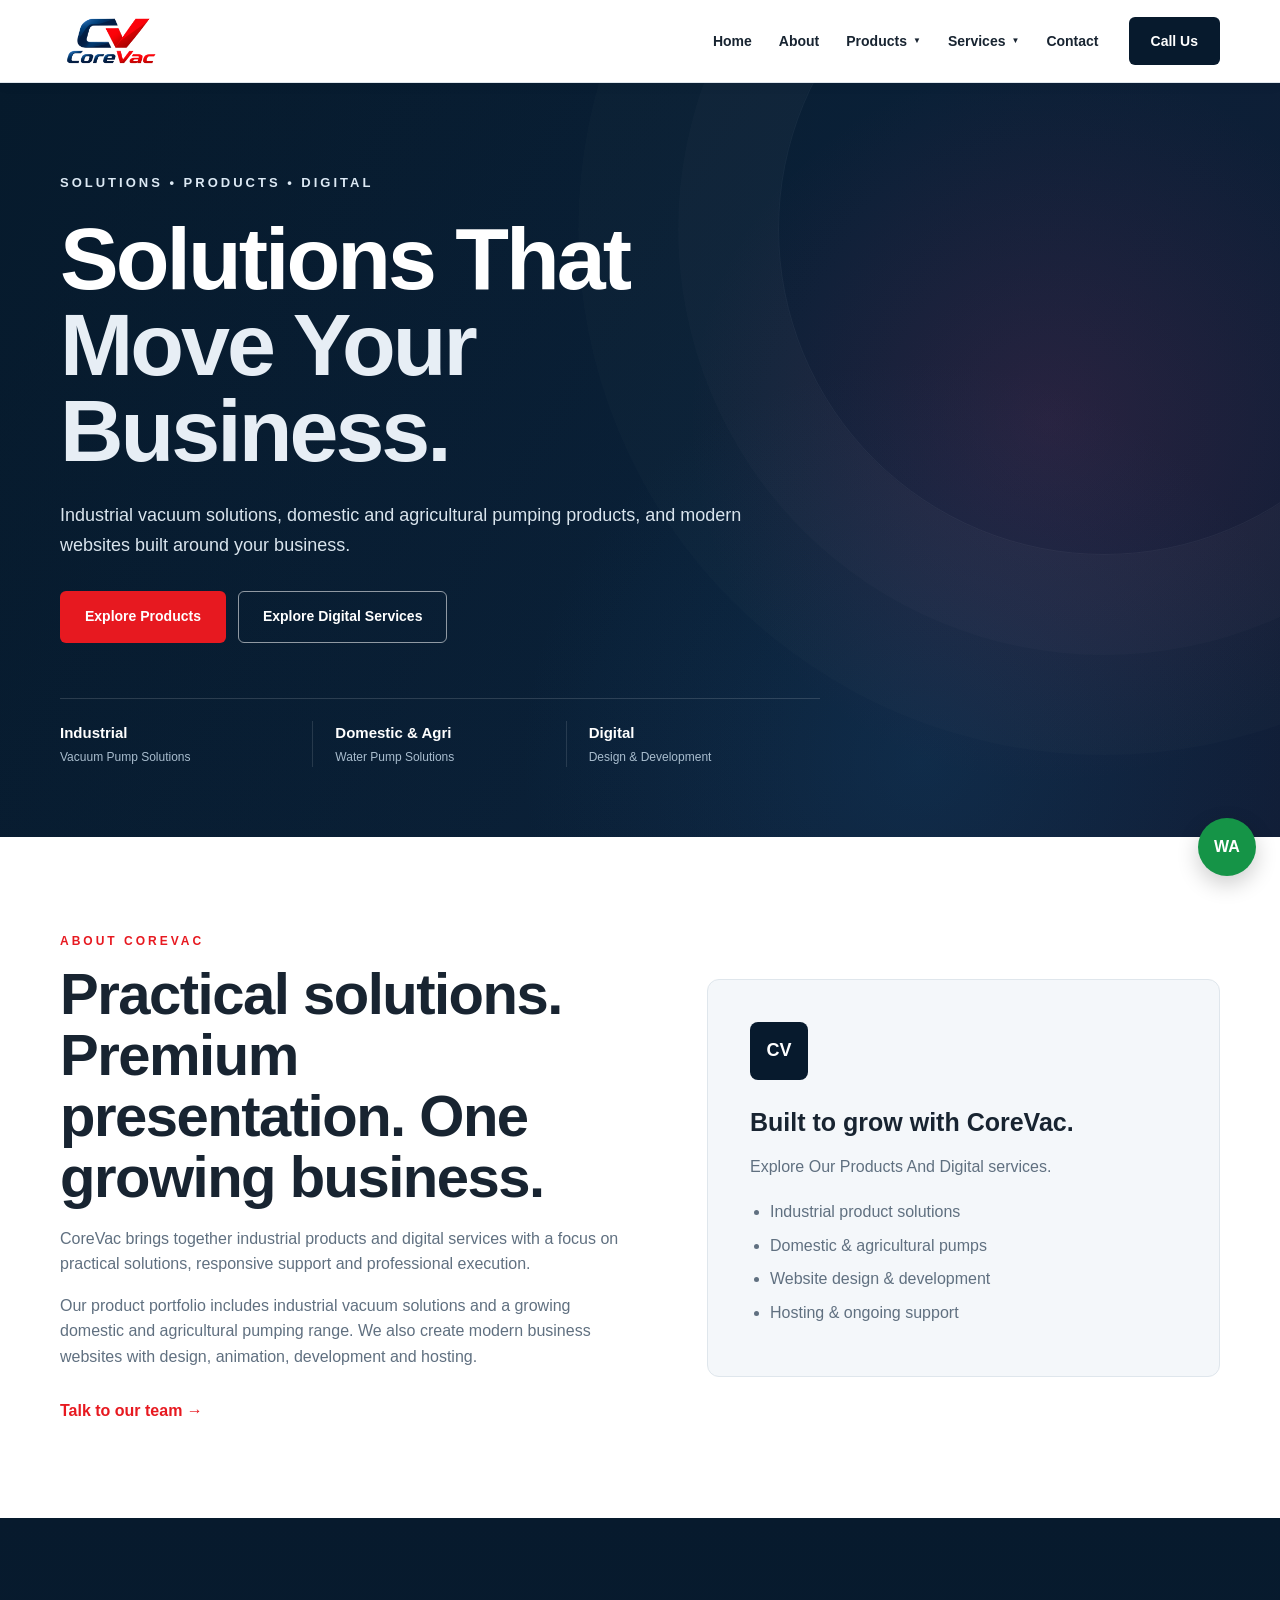
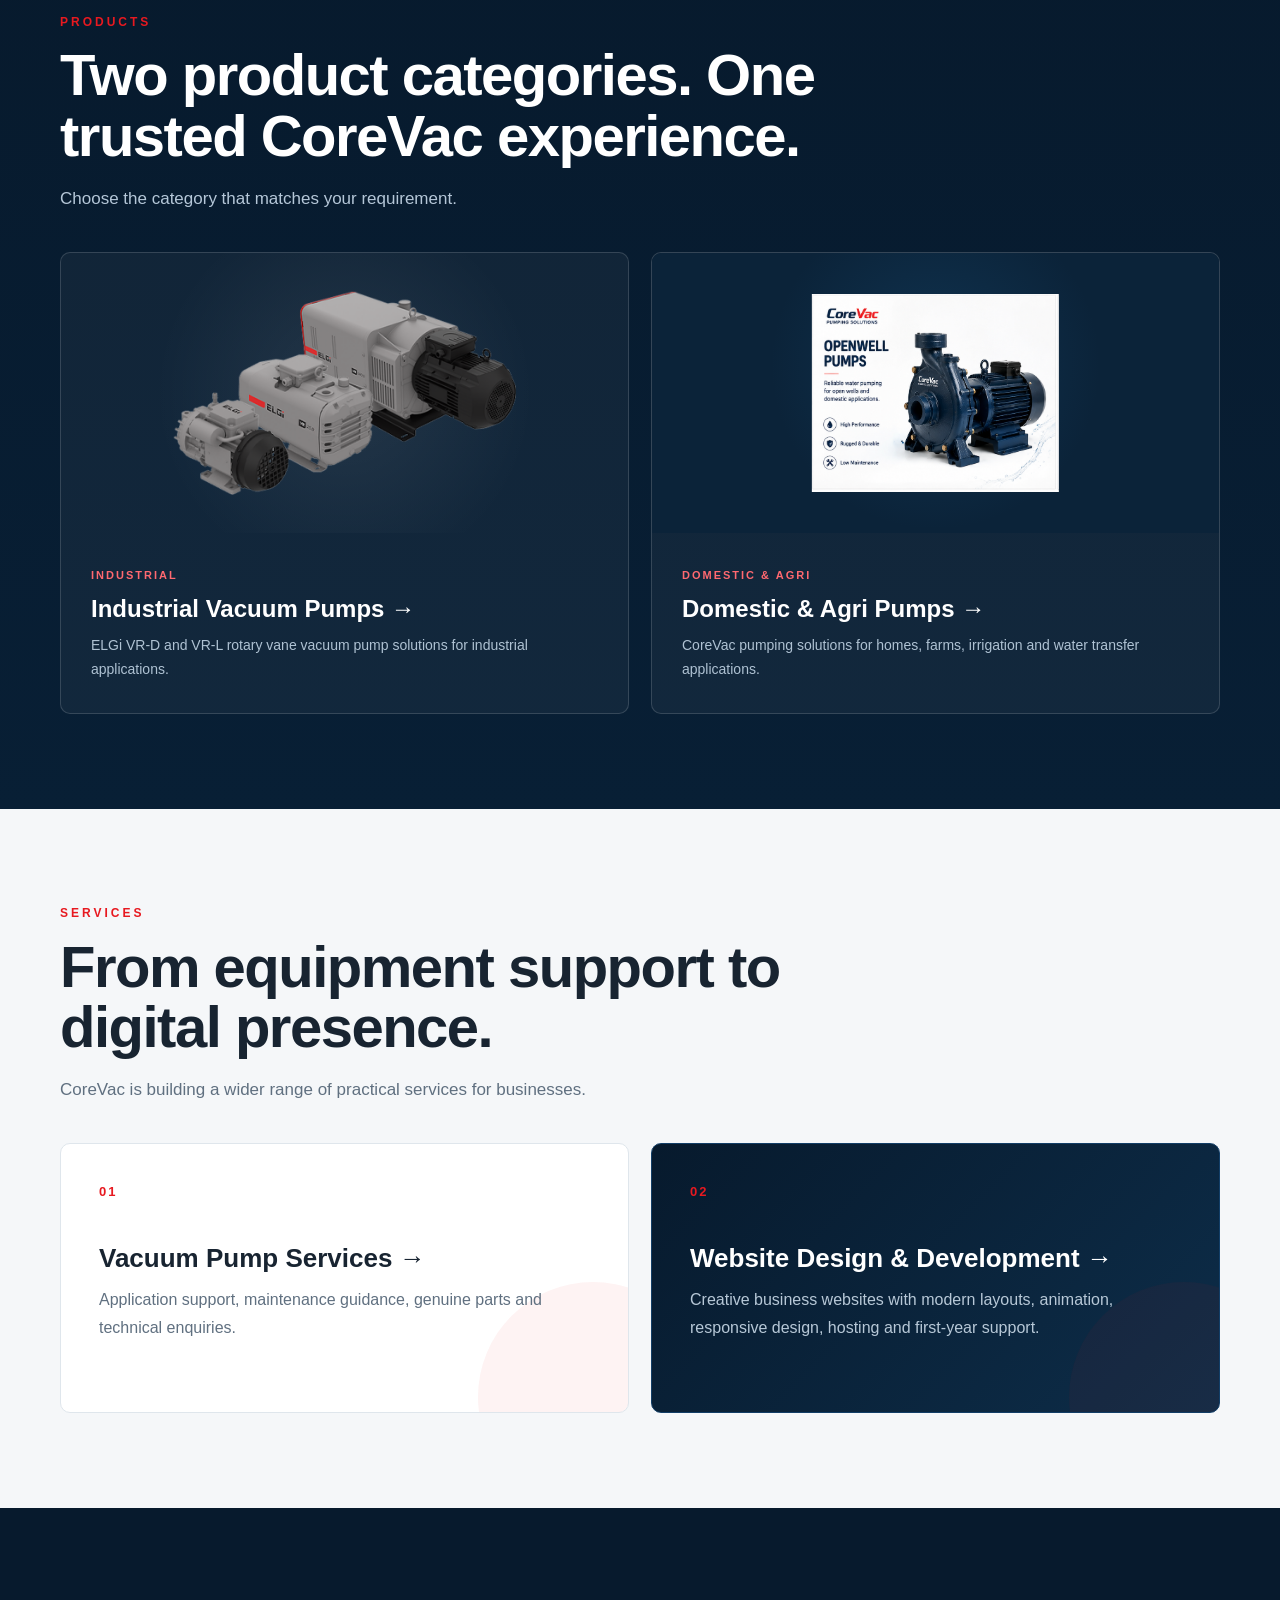
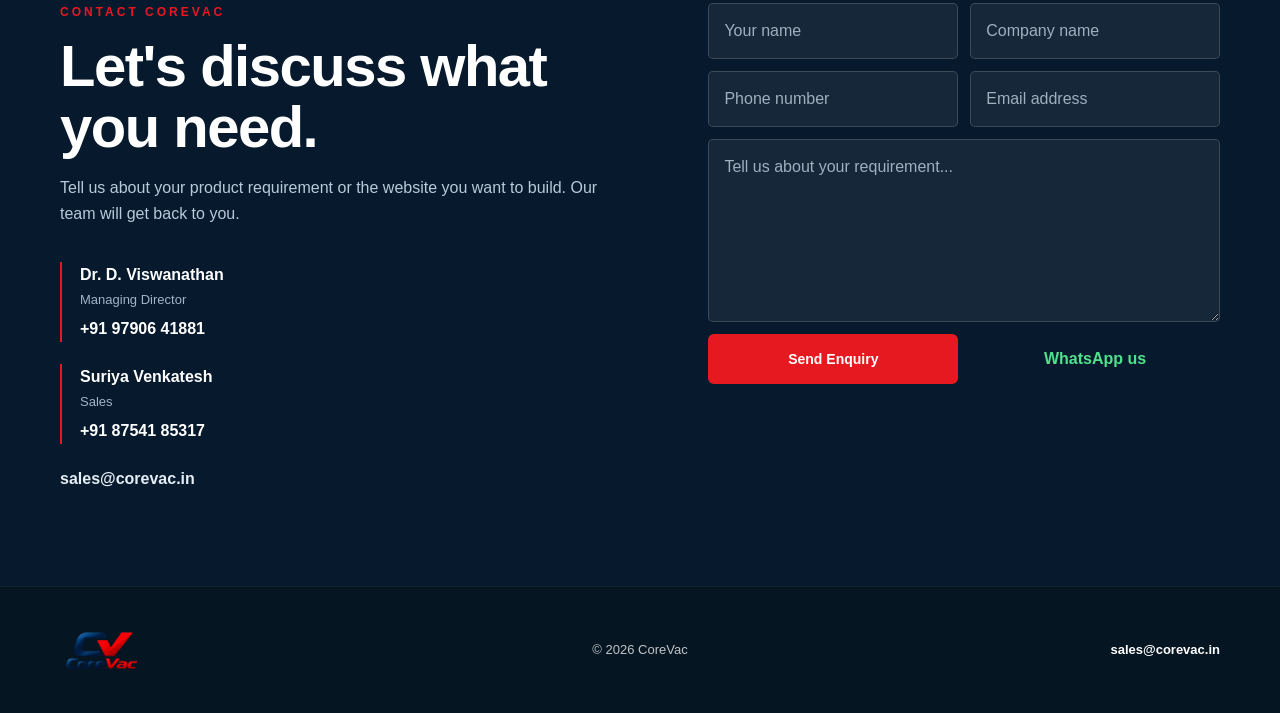
==== commit 7d1e746c: "Change about section description text Updated the description in the about section to highlight prod" ====
--- a/index.html
+++ b/index.html
@@ -89,7 +89,7 @@
       <div class="about-card">
         <div class="about-icon">CV</div>
         <h3>Built to grow with CoreVac.</h3>
-        <p>The website structure is designed so new products and services can be added without rebuilding the entire site.</p>
+        <p>Explore Our Products And Digital services.</p>
         <ul>
           <li>Industrial product solutions</li>
           <li>Domestic &amp; agricultural pumps</li>
--- a/style.css
+++ b/style.css
@@ -2,11 +2,6 @@
    COREVAC
    INDUSTRIAL PRODUCTS & DIGITAL SOLUTIONS
    MAIN PAGE CSS
-   ========================================================= */
-
-
-/* =========================================================
-   ROOT
    ========================================================= */
 
 :root {
@@ -21,7 +16,6 @@
   --line: #dfe6ec;
 }
 
-
 /* =========================================================
    RESET
    ========================================================= */
@@ -36,18 +30,10 @@
 
 body {
   margin: 0;
-
-  font-family:
-    Inter,
-    Arial,
-    Helvetica,
-    sans-serif;
-
+  font-family: Inter, Arial, Helvetica, sans-serif;
   color: var(--text);
   background: var(--white);
-
   line-height: 1.6;
-
   overflow-x: hidden;
 }
 
@@ -66,7 +52,6 @@
   font: inherit;
 }
 
-
 /* =========================================================
    CONTAINER
    ========================================================= */
@@ -75,7 +60,6 @@
   width: min(1160px, 92%);
   margin: 0 auto;
 }
-
 
 /* =========================================================
    HEADER
@@ -85,37 +69,22 @@
   position: sticky;
   top: 0;
   z-index: 1000;
-
   background: rgba(255, 255, 255, 0.98);
-
-  border-bottom:
-    1px solid var(--line);
-
-  box-shadow:
-    0 2px 12px rgba(7, 26, 45, 0.05);
+  border-bottom: 1px solid var(--line);
+  box-shadow: 0 2px 12px rgba(7, 26, 45, 0.05);
 }
 
 .nav-wrap {
   min-height: 82px;
-
   display: flex;
   align-items: center;
-
   gap: 30px;
 }
-
-
-/* =========================================================
-   HEADER LOGO
-   ========================================================= */
 
 .brand {
   display: flex;
-
   align-items: center;
-
   flex-shrink: 0;
-
   text-decoration: none;
 }
 
@@ -124,40 +93,28 @@
   height: auto;
 }
 
-
 /* =========================================================
    NAVIGATION
    ========================================================= */
 
 .nav {
   margin-left: auto;
-
   display: flex;
-
   align-items: center;
-
   gap: 27px;
 }
 
 .nav > a,
 .nav-parent {
   display: inline-flex;
-
   align-items: center;
-
   gap: 6px;
-
   text-decoration: none;
-
   color: var(--text);
-
   font-size: 14px;
   font-weight: 700;
-
   white-space: nowrap;
-
-  transition:
-    color 0.2s ease;
+  transition: color 0.2s ease;
 }
 
 .nav > a:hover,
@@ -165,16 +122,13 @@
   color: var(--red);
 }
 
-
 /* =========================================================
    DROPDOWN
    ========================================================= */
 
 .nav-dropdown {
   position: relative;
-
   display: flex;
-
   align-items: center;
 }
 
@@ -184,86 +138,48 @@
 
 .dropdown-arrow {
   font-size: 8px;
-
-  transition:
-    transform 0.2s ease;
+  transition: transform 0.2s ease;
 }
 
 .dropdown-menu {
   position: absolute;
-
   top: calc(100% + 16px);
-
   left: 50%;
-
-  transform:
-    translateX(-50%)
-    translateY(8px);
-
+  transform: translateX(-50%) translateY(8px);
   width: 285px;
-
   background: var(--white);
-
-  border:
-    1px solid var(--line);
-
+  border: 1px solid var(--line);
   border-radius: 9px;
-
   padding: 8px;
-
-  box-shadow:
-    0 18px 45px
-    rgba(7, 26, 45, 0.16);
-
+  box-shadow: 0 18px 45px rgba(7, 26, 45, 0.16);
   opacity: 0;
-
   visibility: hidden;
-
   pointer-events: none;
-
   transition:
     opacity 0.2s ease,
     transform 0.2s ease,
     visibility 0.2s ease;
-
   z-index: 2000;
 }
 
 .dropdown-menu::before {
   content: "";
-
   position: absolute;
-
   top: -6px;
-
   left: 50%;
-
   width: 11px;
   height: 11px;
-
   background: var(--white);
-
-  border-left:
-    1px solid var(--line);
-
-  border-top:
-    1px solid var(--line);
-
-  transform:
-    translateX(-50%)
-    rotate(45deg);
+  border-left: 1px solid var(--line);
+  border-top: 1px solid var(--line);
+  transform: translateX(-50%) rotate(45deg);
 }
 
 .dropdown-menu a {
   display: block;
-
   text-decoration: none;
-
-  padding:
-    14px 15px;
-
+  padding: 14px 15px;
   border-radius: 6px;
-
   transition:
     background 0.2s ease,
     transform 0.2s ease;
@@ -271,30 +187,21 @@
 
 .dropdown-menu a:hover {
   background: #f5f7fa;
-
-  transform:
-    translateX(3px);
+  transform: translateX(3px);
 }
 
 .dropdown-menu strong {
   display: block;
-
   color: var(--text);
-
   font-size: 14px;
-
   font-weight: 750;
-
   margin-bottom: 3px;
 }
 
 .dropdown-menu small {
   display: block;
-
   color: var(--muted);
-
   font-size: 12px;
-
   line-height: 1.45;
 }
 
@@ -305,21 +212,14 @@
 .nav-dropdown:hover .dropdown-menu,
 .nav-dropdown:focus-within .dropdown-menu {
   opacity: 1;
-
   visibility: visible;
-
   pointer-events: auto;
-
-  transform:
-    translateX(-50%)
-    translateY(0);
+  transform: translateX(-50%) translateY(0);
 }
 
 .nav-dropdown:hover .dropdown-arrow {
-  transform:
-    rotate(180deg);
-}
-
+  transform: rotate(180deg);
+}
 
 /* =========================================================
    CALL BUTTON
@@ -327,27 +227,16 @@
 
 .nav-cta {
   display: inline-flex;
-
   align-items: center;
   justify-content: center;
-
   min-height: 48px;
-
-  padding:
-    0 22px;
-
+  padding: 0 22px;
   background: var(--navy);
-
   color: var(--white);
-
   border-radius: 6px;
-
   text-decoration: none;
-
   font-size: 14px;
-
   font-weight: 750;
-
   transition:
     background 0.2s ease,
     transform 0.2s ease;
@@ -355,11 +244,8 @@
 
 .nav-cta:hover {
   background: var(--red);
-
-  transform:
-    translateY(-1px);
-}
-
+  transform: translateY(-1px);
+}
 
 /* =========================================================
    MOBILE MENU
@@ -367,20 +253,13 @@
 
 .menu-btn {
   display: none;
-
   margin-left: auto;
-
   border: 0;
-
   background: transparent;
-
   color: var(--navy);
-
   font-size: 25px;
-
   cursor: pointer;
 }
-
 
 /* =========================================================
    HERO
@@ -388,13 +267,9 @@
 
 .hero {
   position: relative;
-
   min-height: 650px;
-
   display: flex;
-
   align-items: center;
-
   overflow: hidden;
 
   background:
@@ -403,13 +278,11 @@
       rgba(150, 50, 100, 0.20),
       transparent 32%
     ),
-
     radial-gradient(
       circle at 72% 90%,
       rgba(25, 90, 140, 0.22),
       transparent 35%
     ),
-
     linear-gradient(
       120deg,
       #061a2c,
@@ -422,34 +295,24 @@
 
 .hero::after {
   content: "";
-
   position: absolute;
-
   width: 650px;
   height: 650px;
-
   right: -150px;
   top: -180px;
 
-  border:
-    1px solid
-    rgba(255,255,255,0.05);
-
+  border: 1px solid rgba(255,255,255,0.05);
   border-radius: 50%;
 
   box-shadow:
-    0 0 0 100px
-    rgba(255,255,255,0.015),
-
-    0 0 0 200px
-    rgba(255,255,255,0.01);
+    0 0 0 100px rgba(255,255,255,0.015),
+    0 0 0 200px rgba(255,255,255,0.01);
 
   pointer-events: none;
 }
 
 .hero-overlay {
   position: absolute;
-
   inset: 0;
 
   background:
@@ -464,38 +327,24 @@
 
 .hero-content {
   position: relative;
-
   z-index: 2;
-
-  padding:
-    90px 0 70px;
+  padding: 90px 0 70px;
 }
 
 .eyebrow {
   margin-bottom: 22px;
-
   color: #dce9f4;
-
   font-size: 13px;
-
   font-weight: 800;
-
   letter-spacing: 3px;
 }
 
 .hero h1 {
   max-width: 800px;
-
-  margin:
-    0 0 25px;
-
-  font-size:
-    clamp(58px, 7vw, 88px);
-
+  margin: 0 0 25px;
+  font-size: clamp(58px, 7vw, 88px);
   line-height: 0.98;
-
   letter-spacing: -3px;
-
   font-weight: 800;
 }
 
@@ -505,17 +354,11 @@
 
 .hero p {
   max-width: 720px;
-
-  margin:
-    0 0 30px;
-
+  margin: 0 0 30px;
   color: #d9e4ed;
-
   font-size: 18px;
-
   line-height: 1.7;
 }
-
 
 /* =========================================================
    BUTTONS
@@ -523,36 +366,22 @@
 
 .hero-actions {
   display: flex;
-
   flex-wrap: wrap;
-
   gap: 12px;
-
   margin-bottom: 55px;
 }
 
 .btn {
   display: inline-flex;
-
   align-items: center;
   justify-content: center;
-
   min-height: 52px;
-
-  padding:
-    0 24px;
-
+  padding: 0 24px;
   border-radius: 6px;
-
   text-decoration: none;
-
-  border:
-    1px solid transparent;
-
+  border: 1px solid transparent;
   font-size: 14px;
-
   font-weight: 800;
-
   cursor: pointer;
 
   transition:
@@ -562,13 +391,11 @@
 }
 
 .btn:hover {
-  transform:
-    translateY(-2px);
+  transform: translateY(-2px);
 }
 
 .btn.primary {
   background: var(--red);
-
   color: var(--white);
 }
 
@@ -578,21 +405,14 @@
 
 .btn.ghost {
   background: transparent;
-
   color: var(--white);
-
-  border-color:
-    rgba(255,255,255,0.55);
+  border-color: rgba(255,255,255,0.55);
 }
 
 .btn.ghost:hover {
-  background:
-    rgba(255,255,255,0.08);
-
-  border-color:
-    rgba(255,255,255,0.8);
-}
-
+  background: rgba(255,255,255,0.08);
+  border-color: rgba(255,255,255,0.8);
+}
 
 /* =========================================================
    HERO TRUST
@@ -600,25 +420,16 @@
 
 .hero-trust {
   display: grid;
-
-  grid-template-columns:
-    repeat(3, 1fr);
-
+  grid-template-columns: repeat(3, 1fr);
   max-width: 760px;
 
-  border-top:
-    1px solid
-    rgba(255,255,255,0.14);
-
+  border-top: 1px solid rgba(255,255,255,0.14);
   padding-top: 22px;
 }
 
 .hero-trust > div {
   padding-right: 20px;
-
-  border-right:
-    1px solid
-    rgba(255,255,255,0.12);
+  border-right: 1px solid rgba(255,255,255,0.12);
 }
 
 .hero-trust > div:not(:first-child) {
@@ -631,77 +442,55 @@
 
 .hero-trust strong {
   display: block;
-
   color: var(--white);
-
   font-size: 15px;
 }
 
 .hero-trust span {
   display: block;
-
   margin-top: 3px;
-
   color: #a9bdce;
-
   font-size: 12px;
 }
 
-
 /* =========================================================
    GENERAL SECTIONS
    ========================================================= */
 
 .section {
-  padding:
-    95px 0;
+  padding: 95px 0;
 }
 
 .section.dark {
-  background:
-    linear-gradient(
-      180deg,
-      #071a2d,
-      #081f35
-    );
+  background: linear-gradient(
+    180deg,
+    #071a2d,
+    #081f35
+  );
 
   color: var(--white);
 }
 
 .section-kicker {
   margin-bottom: 13px;
-
   color: var(--red);
-
   font-size: 12px;
-
   font-weight: 850;
-
   letter-spacing: 3px;
 }
 
 .section h2 {
   max-width: 800px;
-
-  margin:
-    0 0 18px;
-
-  font-size:
-    clamp(38px, 5vw, 58px);
-
+  margin: 0 0 18px;
+  font-size: clamp(38px, 5vw, 58px);
   line-height: 1.05;
-
   letter-spacing: -1.5px;
 }
 
 .section-intro {
   max-width: 700px;
-
-  margin:
-    0 0 40px;
-
+  margin: 0 0 40px;
   color: var(--muted);
-
   font-size: 17px;
 }
 
@@ -709,30 +498,22 @@
   color: #b5c7d8;
 }
 
-
 /* =========================================================
    TWO COLUMN
    ========================================================= */
 
 .two-col {
   display: grid;
-
-  grid-template-columns:
-    1.05fr 0.95fr;
-
+  grid-template-columns: 1.05fr 0.95fr;
   gap: 80px;
-
   align-items: center;
 }
 
 .two-col p {
   max-width: 680px;
-
   color: var(--muted);
-
   font-size: 16px;
 }
-
 
 /* =========================================================
    ABOUT CARD
@@ -740,12 +521,8 @@
 
 .about-card {
   padding: 42px;
-
   background: var(--light);
-
-  border:
-    1px solid var(--line);
-
+  border: 1px solid var(--line);
   border-radius: 12px;
 }
 
@@ -754,40 +531,31 @@
   height: 58px;
 
   display: flex;
-
   align-items: center;
   justify-content: center;
 
   margin-bottom: 22px;
 
   background: var(--navy);
-
   color: var(--white);
-
   border-radius: 8px;
 
   font-weight: 900;
-
   font-size: 18px;
 }
 
 .about-card h3 {
-  margin:
-    0 0 12px;
-
+  margin: 0 0 12px;
   font-size: 25px;
 }
 
 .about-card p {
-  margin:
-    0 0 20px;
+  margin: 0 0 20px;
 }
 
 .about-card ul {
   margin: 0;
-
   padding-left: 20px;
-
   color: var(--muted);
 }
 
@@ -795,20 +563,15 @@
   margin-bottom: 8px;
 }
 
-
 /* =========================================================
    TEXT LINK
    ========================================================= */
 
 .text-link {
   display: inline-block;
-
   margin-top: 12px;
-
   color: var(--red);
-
   font-weight: 800;
-
   text-decoration: none;
 }
 
@@ -816,32 +579,23 @@
   text-decoration: underline;
 }
 
-
 /* =========================================================
    PRODUCT CATEGORY GRID
    ========================================================= */
 
 .category-grid {
   display: grid;
-
-  grid-template-columns:
-    repeat(2, 1fr);
-
+  grid-template-columns: repeat(2, 1fr);
   gap: 22px;
 }
 
 .category-card {
   display: block;
-
   overflow: hidden;
 
-  background:
-    rgba(255,255,255,0.045);
-
-  border:
-    1px solid
-    rgba(255,255,255,0.15);
-
+  background: rgba(255,255,255,0.045);
+
+  border: 1px solid rgba(255,255,255,0.15);
   border-radius: 10px;
 
   text-decoration: none;
@@ -853,27 +607,26 @@
 }
 
 .category-card:hover {
-  transform:
-    translateY(-5px);
-
-  border-color:
-    rgba(231,25,32,0.65);
+  transform: translateY(-5px);
+
+  border-color: rgba(231,25,32,0.65);
 
   box-shadow:
-    0 18px 40px
-    rgba(0,0,0,0.20);
-}
+    0 18px 40px rgba(0,0,0,0.20);
+}
+
+/* =========================================================
+   PRODUCT IMAGE AREA
+   ========================================================= */
 
 .category-image {
   height: 280px;
 
   display: flex;
-
   align-items: center;
   justify-content: center;
 
   padding: 30px;
-
   overflow: hidden;
 
   background:
@@ -884,26 +637,88 @@
     );
 }
 
-.category-image img {
+/* =========================================================
+   PRODUCT IMAGE CAROUSEL
+   INDUSTRIAL = 2 IMAGES
+   DOMESTIC & AGRI = 4 IMAGES
+
+   Images automatically change every 3 seconds
+   through the JavaScript in index.html.
+   ========================================================= */
+
+.category-carousel {
+  position: relative;
+
+  width: 100%;
+  height: 100%;
+
+  display: flex;
+  align-items: center;
+  justify-content: center;
+
+  overflow: hidden;
+}
+
+.category-carousel .carousel-slide {
+  position: absolute;
+
+  left: 50%;
+  top: 50%;
+
   width: 90%;
-
-  max-height: 240px;
+  height: 90%;
+
+  max-width: 100%;
+  max-height: 100%;
 
   object-fit: contain;
 
+  transform:
+    translate(-50%, -50%)
+    scale(0.985);
+
+  opacity: 0;
+  visibility: hidden;
+
   transition:
-    transform 0.35s ease;
-}
-
+    opacity 0.75s ease,
+    transform 0.75s ease,
+    visibility 0.75s ease;
+
+  pointer-events: none;
+}
+
+.category-carousel .carousel-slide.is-active {
+  opacity: 1;
+  visibility: visible;
+
+  transform:
+    translate(-50%, -50%)
+    scale(1);
+}
+
+/* Industrial pump images */
+.industrial-carousel .carousel-slide {
+  width: 92%;
+  height: 92%;
+}
+
+/* Domestic / Agri pump images */
+.domestic-carousel .carousel-slide {
+  width: 90%;
+  height: 90%;
+}
+
+/* Slight zoom when user hovers over product card */
 .category-card:hover
-.category-image img {
+.category-carousel .carousel-slide.is-active {
   transform:
-    scale(1.04);
-}
-
-
-/* =========================================================
-   DOMESTIC PLACEHOLDER
+    translate(-50%, -50%)
+    scale(1.035);
+}
+
+/* =========================================================
+   DOMESTIC PREVIEW BACKGROUND
    ========================================================= */
 
 .domestic-preview {
@@ -913,132 +728,67 @@
       rgba(30,100,150,0.25),
       transparent 50%
     ),
-
     #0b2339;
 }
 
-.category-placeholder {
-  text-align: center;
-
-  opacity: 0.9;
-}
-
-.category-placeholder span {
-  display: block;
-
-  margin-bottom: 8px;
-
-  color: #dbe6ef;
-
-  font-size: 12px;
-
-  font-weight: 800;
-
-  letter-spacing: 3px;
-}
-
-.category-placeholder strong {
-  display: block;
-
-  color: white;
-
-  font-size: 28px;
-}
-
-.category-placeholder small {
-  display: block;
-
-  margin-top: 6px;
-
-  color: #9fb5c7;
-
-  font-size: 13px;
-}
-
-
 /* =========================================================
    PRODUCT CONTENT
    ========================================================= */
 
 .category-content {
-  padding:
-    28px 30px 32px;
+  padding: 28px 30px 32px;
 }
 
 .product-badge {
   display: inline-block;
-
   margin-bottom: 10px;
-
   color: #ff6970;
-
   font-size: 11px;
-
   font-weight: 850;
-
   letter-spacing: 2px;
 }
 
 .category-content h3 {
-  margin:
-    0 0 10px;
-
+  margin: 0 0 10px;
   color: var(--white);
-
   font-size: 24px;
-
   line-height: 1.2;
 }
 
 .category-content p {
   margin: 0;
-
   color: #afc2d3;
-
   font-size: 14px;
-
   line-height: 1.7;
 }
 
-
 /* =========================================================
    SERVICES
    ========================================================= */
 
 .service-section {
-  background:
-    #f5f7f9;
+  background: #f5f7f9;
 }
 
 .service-cards {
   display: grid;
-
-  grid-template-columns:
-    repeat(2, 1fr);
-
+  grid-template-columns: repeat(2, 1fr);
   gap: 22px;
-
   margin-top: 40px;
 }
 
 .service-card {
   position: relative;
-
   display: block;
-
   min-height: 270px;
-
   padding: 38px;
 
   background: var(--white);
 
-  border:
-    1px solid var(--line);
-
+  border: 1px solid var(--line);
   border-radius: 10px;
 
   text-decoration: none;
-
   overflow: hidden;
 
   transition:
@@ -1053,37 +803,30 @@
   position: absolute;
 
   right: -80px;
-
   bottom: -100px;
 
   width: 230px;
-
   height: 230px;
 
   border-radius: 50%;
 
-  background:
-    rgba(231,25,32,0.05);
+  background: rgba(231,25,32,0.05);
 
   transition:
     transform 0.3s ease;
 }
 
 .service-card:hover {
-  transform:
-    translateY(-5px);
-
-  border-color:
-    rgba(231,25,32,0.35);
+  transform: translateY(-5px);
+
+  border-color: rgba(231,25,32,0.35);
 
   box-shadow:
-    0 18px 40px
-    rgba(7,26,45,0.10);
+    0 18px 40px rgba(7,26,45,0.10);
 }
 
 .service-card:hover::after {
-  transform:
-    scale(1.3);
+  transform: scale(1.3);
 }
 
 .featured-service {
@@ -1095,49 +838,36 @@
     );
 
   color: var(--white);
-
-  border-color:
-    #123e67;
+  border-color: #123e67;
 }
 
 .service-number {
   display: block;
-
   margin-bottom: 40px;
-
   color: var(--red);
-
   font-size: 13px;
-
   font-weight: 900;
-
   letter-spacing: 2px;
 }
 
 .service-card h3 {
   position: relative;
-
   z-index: 2;
 
-  margin:
-    0 0 12px;
+  margin: 0 0 12px;
 
   font-size: 26px;
-
   line-height: 1.2;
 }
 
 .service-card p {
   position: relative;
-
   z-index: 2;
 
   max-width: 580px;
-
   margin: 0;
 
   color: var(--muted);
-
   line-height: 1.7;
 }
 
@@ -1145,25 +875,19 @@
   color: #b7c8d7;
 }
 
-
 /* =========================================================
    CONTACT
    ========================================================= */
 
 .contact-section {
   background: var(--navy);
-
   color: var(--white);
 }
 
 .contact-grid {
   display: grid;
-
-  grid-template-columns:
-    1fr 0.9fr;
-
+  grid-template-columns: 1fr 0.9fr;
   gap: 80px;
-
   align-items: start;
 }
 
@@ -1173,12 +897,9 @@
 
 .contact-section > .container > div p {
   max-width: 600px;
-
   color: #b7cadb;
-
   font-size: 16px;
 }
-
 
 /* =========================================================
    CONTACT DETAILS
@@ -1190,38 +911,27 @@
 
 .contact-item {
   margin-bottom: 22px;
-
   padding-left: 18px;
-
-  border-left:
-    2px solid var(--red);
+  border-left: 2px solid var(--red);
 }
 
 .contact-item strong {
   display: block;
-
   margin-bottom: 3px;
-
   color: var(--white);
-
   font-size: 16px;
 }
 
 .contact-item small {
   display: block;
-
   margin-bottom: 5px;
-
   color: #9fb5c7;
-
   font-size: 13px;
 }
 
 .contact-details > a {
   color: #e6eef5;
-
   text-decoration: none;
-
   font-weight: 700;
 }
 
@@ -1229,17 +939,13 @@
   color: var(--red);
 }
 
-
 /* =========================================================
    CONTACT FORM
    ========================================================= */
 
 .contact-form {
   display: grid;
-
-  grid-template-columns:
-    1fr 1fr;
-
+  grid-template-columns: 1fr 1fr;
   gap: 12px;
 }
 
@@ -1247,19 +953,15 @@
 .contact-form textarea {
   width: 100%;
 
-  border:
-    1px solid
-    rgba(255,255,255,0.16);
-
-  background:
-    rgba(255,255,255,0.06);
+  border: 1px solid rgba(255,255,255,0.16);
+
+  background: rgba(255,255,255,0.06);
 
   color: var(--white);
 
   border-radius: 5px;
 
-  padding:
-    14px 15px;
+  padding: 14px 15px;
 
   outline: none;
 
@@ -1270,11 +972,8 @@
 
 .contact-form input:focus,
 .contact-form textarea:focus {
-  border-color:
-    rgba(231,25,32,0.8);
-
-  background:
-    rgba(255,255,255,0.09);
+  border-color: rgba(231,25,32,0.8);
+  background: rgba(255,255,255,0.09);
 }
 
 .contact-form input::placeholder,
@@ -1283,30 +982,24 @@
 }
 
 .contact-form textarea {
-  grid-column:
-    1 / -1;
-
+  grid-column: 1 / -1;
   resize: vertical;
-
   min-height: 150px;
 }
 
 .contact-form button {
   border: 0;
-
   min-height: 50px;
 }
 
 .whatsapp {
   display: inline-flex;
-
   align-items: center;
   justify-content: center;
 
   color: #4ee28b;
 
   font-weight: 750;
-
   text-decoration: none;
 
   min-height: 50px;
@@ -1316,61 +1009,44 @@
   text-decoration: underline;
 }
 
-
 /* =========================================================
    FOOTER
-   IMPORTANT:
-   SINGLE FOOTER DEFINITION ONLY
    ========================================================= */
 
 .footer {
   position: relative;
 
   width: 100% !important;
-
   height: auto !important;
-
   min-height: 0 !important;
 
-  background:
-    #061522 !important;
+  background: #061522 !important;
 
   color: #b8c8d5;
 
-  padding:
-    28px 0 !important;
+  padding: 28px 0 !important;
 
   margin: 0 !important;
 
   overflow: hidden !important;
 
   border-top:
-    1px solid
-    rgba(255,255,255,0.05);
-}
-
-
-/* =========================================================
-   FOOTER WRAPPER
-   ========================================================= */
+    1px solid rgba(255,255,255,0.05);
+}
 
 .footer .footer-wrap {
   width: min(1160px, 92%) !important;
 
   min-height: 70px !important;
-
   height: 70px !important;
 
   margin: 0 auto !important;
-
   padding: 0 !important;
 
   display: grid !important;
 
   grid-template-columns:
-    1fr
-    1fr
-    1fr !important;
+    1fr 1fr 1fr !important;
 
   align-items: center !important;
 
@@ -1379,12 +1055,8 @@
   gap: 30px !important;
 }
 
-
-/* =========================================================
-   FOOTER LOGO CONTAINER
-   SUPPORTS BOTH:
-   .footer-logo
-   .footer-brand
+/* =========================================================
+   FOOTER LOGO
    ========================================================= */
 
 .footer .footer-logo,
@@ -1392,79 +1064,57 @@
   position: relative !important;
 
   display: flex !important;
-
   align-items: center !important;
-
   justify-content: flex-start !important;
 
   width: 125px !important;
-
   height: 55px !important;
 
   min-width: 125px !important;
-
   min-height: 55px !important;
 
   max-width: 125px !important;
-
   max-height: 55px !important;
 
   margin: 0 !important;
-
   padding: 0 !important;
 
-  background:
-    transparent !important;
+  background: transparent !important;
 
   border: 0 !important;
-
   border-radius: 0 !important;
 
   box-shadow: none !important;
 
   overflow: hidden !important;
 }
-
-
-/* =========================================================
-   FOOTER LOGO IMAGE
-   HARD SIZE LIMIT
-   ========================================================= */
 
 .footer .footer-logo img,
 .footer .footer-brand img {
   display: block !important;
 
   width: 125px !important;
-
   height: 55px !important;
 
   min-width: 125px !important;
-
   min-height: 0 !important;
 
   max-width: 125px !important;
-
   max-height: 55px !important;
 
   margin: 0 !important;
-
   padding: 0 !important;
 
   object-fit: contain !important;
-
   object-position: left center !important;
 
-  background:
-    transparent !important;
+  background: transparent !important;
 
   border: 0 !important;
-
   border-radius: 0 !important;
 
   box-shadow: none !important;
 }
-
 
 /* =========================================================
    FOOTER COPYRIGHT
@@ -1472,27 +1122,19 @@
 
 .footer .footer-wrap p {
   width: auto !important;
-
   height: auto !important;
-
   min-height: 0 !important;
 
   margin: 0 !important;
-
   padding: 0 !important;
 
-  color:
-    rgba(255,255,255,0.75) !important;
-
-  font-size:
-    13px !important;
-
+  color: rgba(255,255,255,0.75) !important;
+
+  font-size: 13px !important;
   line-height: 1.5 !important;
 
-  text-align:
-    center !important;
-}
-
+  text-align: center !important;
+}
 
 /* =========================================================
    FOOTER EMAIL
@@ -1502,37 +1144,25 @@
   display: block !important;
 
   width: auto !important;
-
   height: auto !important;
 
   margin: 0 !important;
-
   padding: 0 !important;
 
-  color:
-    #ffffff !important;
-
-  font-size:
-    13px !important;
-
-  font-weight:
-    600 !important;
-
-  line-height:
-    1.5 !important;
-
-  text-align:
-    right !important;
-
-  text-decoration:
-    none !important;
+  color: #ffffff !important;
+
+  font-size: 13px !important;
+  font-weight: 600 !important;
+  line-height: 1.5 !important;
+
+  text-align: right !important;
+
+  text-decoration: none !important;
 }
 
 .footer .footer-email:hover {
-  color:
-    #ed1c24 !important;
-}
-
+  color: #ed1c24 !important;
+}
 
 /* =========================================================
    FLOATING WHATSAPP
@@ -1542,47 +1172,38 @@
   position: fixed;
 
   right: 24px;
-
   bottom: 24px;
 
   z-index: 1200;
 
   width: 58px;
-
   height: 58px;
 
   display: flex;
-
   align-items: center;
   justify-content: center;
 
   border-radius: 50%;
 
-  background:
-    #159447;
-
-  color:
-    var(--white);
+  background: #159447;
+
+  color: var(--white);
 
   text-decoration: none;
 
   font-size: 16px;
-
   font-weight: 900;
 
   box-shadow:
-    0 8px 22px
-    rgba(0,0,0,0.20);
+    0 8px 22px rgba(0,0,0,0.20);
 
   transition:
     transform 0.2s ease;
 }
 
 .floating-whatsapp:hover {
-  transform:
-    scale(1.08);
-}
-
+  transform: scale(1.08);
+}
 
 /* =========================================================
    TABLET
@@ -1595,32 +1216,23 @@
   }
 
   .nav-cta {
-    padding:
-      0 17px;
+    padding: 0 17px;
   }
 
   .two-col {
-    grid-template-columns:
-      1fr;
-
-    gap:
-      45px;
+    grid-template-columns: 1fr;
+    gap: 45px;
   }
 
   .contact-grid {
-    grid-template-columns:
-      1fr;
-
-    gap:
-      45px;
+    grid-template-columns: 1fr;
+    gap: 45px;
   }
 
   .hero h1 {
-    font-size:
-      clamp(52px, 9vw, 76px);
-  }
-}
-
+    font-size: clamp(52px, 9vw, 76px);
+  }
+}
 
 /* =========================================================
    MOBILE
@@ -1629,388 +1241,273 @@
 @media (max-width: 768px) {
 
   .nav-wrap {
-    min-height:
-      72px;
+    min-height: 72px;
   }
 
   .brand img {
-    width:
-      90px;
+    width: 90px;
   }
 
   .menu-btn {
-    display:
-      block;
+    display: block;
   }
 
   .nav {
-    position:
-      absolute;
-
-    top:
-      72px;
-
-    left:
-      0;
-
-    right:
-      0;
-
-    display:
-      none;
-
-    flex-direction:
-      column;
-
-    align-items:
-      stretch;
-
-    gap:
-      0;
-
-    padding:
-      12px 5% 18px;
-
-    background:
-      var(--white);
-
-    border-bottom:
-      1px solid var(--line);
+    position: absolute;
+
+    top: 72px;
+    left: 0;
+    right: 0;
+
+    display: none;
+
+    flex-direction: column;
+    align-items: stretch;
+
+    gap: 0;
+
+    padding: 12px 5% 18px;
+
+    background: var(--white);
+
+    border-bottom: 1px solid var(--line);
 
     box-shadow:
-      0 15px 30px
-      rgba(7,26,45,0.10);
+      0 15px 30px rgba(7,26,45,0.10);
   }
 
   .nav.open {
-    display:
-      flex;
+    display: flex;
   }
 
   .nav > a,
   .nav-parent {
-    width:
-      100%;
-
-    padding:
-      13px 0;
+    width: 100%;
+    padding: 13px 0;
   }
 
   .nav-dropdown {
-    width:
-      100%;
-
-    display:
-      block;
+    width: 100%;
+    display: block;
   }
 
   .nav-parent {
-    justify-content:
-      space-between;
-  }
-
+    justify-content: space-between;
+  }
 
   /* ---------------------------------------------------------
      MOBILE DROPDOWN
      --------------------------------------------------------- */
 
   .dropdown-menu {
-    position:
-      static;
-
-    width:
-      100%;
-
-    transform:
-      none;
-
-    margin:
-      0 0 5px;
-
-    padding:
-      4px 0;
-
-    background:
-      #f5f7f9;
-
-    border:
-      0;
-
-    border-radius:
-      6px;
-
-    box-shadow:
-      none;
-
-    opacity:
-      1;
-
-    visibility:
-      visible;
-
-    pointer-events:
-      auto;
-
-    display:
-      none;
+    position: static;
+
+    width: 100%;
+
+    transform: none;
+
+    margin: 0 0 5px;
+
+    padding: 4px 0;
+
+    background: #f5f7f9;
+
+    border: 0;
+
+    border-radius: 6px;
+
+    box-shadow: none;
+
+    opacity: 1;
+    visibility: visible;
+    pointer-events: auto;
+
+    display: none;
   }
 
   .dropdown-menu::before {
-    display:
-      none;
-  }
-
-  .nav-dropdown:hover
-  .dropdown-menu {
-    display:
-      none;
-  }
-
-  .nav-dropdown:focus-within
-  .dropdown-menu {
-    display:
-      block;
+    display: none;
+  }
+
+  .nav-dropdown:hover .dropdown-menu {
+    display: none;
+  }
+
+  .nav-dropdown:focus-within .dropdown-menu {
+    display: block;
   }
 
   .dropdown-menu a {
-    padding:
-      12px 15px;
+    padding: 12px 15px;
   }
 
   .nav-cta {
-    display:
-      none;
-  }
-
+    display: none;
+  }
 
   /* ---------------------------------------------------------
      HERO
      --------------------------------------------------------- */
 
   .hero {
-    min-height:
-      auto;
+    min-height: auto;
   }
 
   .hero-content {
-    padding:
-      75px 0 55px;
+    padding: 75px 0 55px;
   }
 
   .hero h1 {
-    font-size:
-      clamp(48px, 13vw, 68px);
-
-    letter-spacing:
-      -2px;
+    font-size: clamp(48px, 13vw, 68px);
+    letter-spacing: -2px;
   }
 
   .hero p {
-    font-size:
-      16px;
+    font-size: 16px;
   }
 
   .hero-trust {
-    grid-template-columns:
-      1fr;
-
-    gap:
-      18px;
+    grid-template-columns: 1fr;
+    gap: 18px;
   }
 
   .hero-trust > div,
   .hero-trust > div:not(:first-child) {
-
-    padding:
-      0 0 15px;
-
-    border-right:
-      0;
+    padding: 0 0 15px;
+
+    border-right: 0;
 
     border-bottom:
-      1px solid
-      rgba(255,255,255,0.12);
+      1px solid rgba(255,255,255,0.12);
   }
 
   .hero-trust > div:last-child {
-    border-bottom:
-      0;
-  }
-
+    border-bottom: 0;
+  }
 
   /* ---------------------------------------------------------
      SECTIONS
      --------------------------------------------------------- */
 
   .section {
-    padding:
-      70px 0;
+    padding: 70px 0;
   }
 
   .section h2 {
-    font-size:
-      clamp(36px, 10vw, 52px);
-  }
-
+    font-size: clamp(36px, 10vw, 52px);
+  }
 
   /* ---------------------------------------------------------
      PRODUCTS
      --------------------------------------------------------- */
 
   .category-grid {
-    grid-template-columns:
-      1fr;
+    grid-template-columns: 1fr;
   }
 
   .category-image {
-    height:
-      240px;
-  }
-
+    height: 240px;
+  }
+
+  .category-carousel .carousel-slide {
+    width: 88%;
+    height: 88%;
+  }
 
   /* ---------------------------------------------------------
      SERVICES
      --------------------------------------------------------- */
 
   .service-cards {
-    grid-template-columns:
-      1fr;
+    grid-template-columns: 1fr;
   }
 
   .service-card {
-    min-height:
-      240px;
-
-    padding:
-      30px;
-  }
-
+    min-height: 240px;
+    padding: 30px;
+  }
 
   /* ---------------------------------------------------------
      CONTACT
      --------------------------------------------------------- */
 
   .contact-form {
-    grid-template-columns:
-      1fr;
+    grid-template-columns: 1fr;
   }
 
   .contact-form textarea {
-    grid-column:
-      auto;
-  }
-
-
-  /* =========================================================
+    grid-column: auto;
+  }
+
+  /* ---------------------------------------------------------
      MOBILE FOOTER
-     ========================================================= */
+     --------------------------------------------------------- */
 
   .footer {
-    padding:
-      25px 0 !important;
+    padding: 25px 0 !important;
   }
 
   .footer .footer-wrap {
-    width:
-      min(92%, 500px) !important;
-
-    height:
-      auto !important;
-
-    min-height:
-      auto !important;
-
-    display:
-      flex !important;
-
-    flex-direction:
-      column !important;
-
-    align-items:
-      center !important;
-
-    justify-content:
-      center !important;
-
-    gap:
-      16px !important;
-
-    text-align:
-      center !important;
+    width: min(92%, 500px) !important;
+
+    height: auto !important;
+    min-height: auto !important;
+
+    display: flex !important;
+
+    flex-direction: column !important;
+
+    align-items: center !important;
+    justify-content: center !important;
+
+    gap: 16px !important;
+
+    text-align: center !important;
   }
 
   .footer .footer-logo,
   .footer .footer-brand {
-    width:
-      115px !important;
-
-    height:
-      55px !important;
-
-    min-width:
-      115px !important;
-
-    min-height:
-      55px !important;
-
-    max-width:
-      115px !important;
-
-    max-height:
-      55px !important;
-
-    justify-content:
-      center !important;
-
-    overflow:
-      hidden !important;
+    width: 115px !important;
+    height: 55px !important;
+
+    min-width: 115px !important;
+    min-height: 55px !important;
+
+    max-width: 115px !important;
+    max-height: 55px !important;
+
+    justify-content: center !important;
+
+    overflow: hidden !important;
   }
 
   .footer .footer-logo img,
   .footer .footer-brand img {
-    width:
-      115px !important;
-
-    height:
-      55px !important;
-
-    min-width:
-      115px !important;
-
-    max-width:
-      115px !important;
-
-    max-height:
-      55px !important;
-
-    object-position:
-      center center !important;
+    width: 115px !important;
+    height: 55px !important;
+
+    min-width: 115px !important;
+    max-width: 115px !important;
+
+    max-height: 55px !important;
+
+    object-position: center center !important;
   }
 
   .footer .footer-wrap p,
   .footer .footer-email {
-    text-align:
-      center !important;
-
-    font-size:
-      12px !important;
+    text-align: center !important;
+    font-size: 12px !important;
   }
 
   .floating-whatsapp {
-    right:
-      18px;
-
-    bottom:
-      18px;
-
-    width:
-      54px;
-
-    height:
-      54px;
-  }
-}
-
+    right: 18px;
+    bottom: 18px;
+
+    width: 54px;
+    height: 54px;
+  }
+}
 
 /* =========================================================
    SMALL MOBILE
@@ -2019,25 +1516,19 @@
 @media (max-width: 480px) {
 
   .hero-actions {
-    flex-direction:
-      column;
-
-    align-items:
-      stretch;
+    flex-direction: column;
+    align-items: stretch;
   }
 
   .hero-actions .btn {
-    width:
-      100%;
+    width: 100%;
   }
 
   .category-content {
-    padding:
-      24px;
+    padding: 24px;
   }
 
   .about-card {
-    padding:
-      28px;
-  }
-}
+    padding: 28px;
+  }
+}
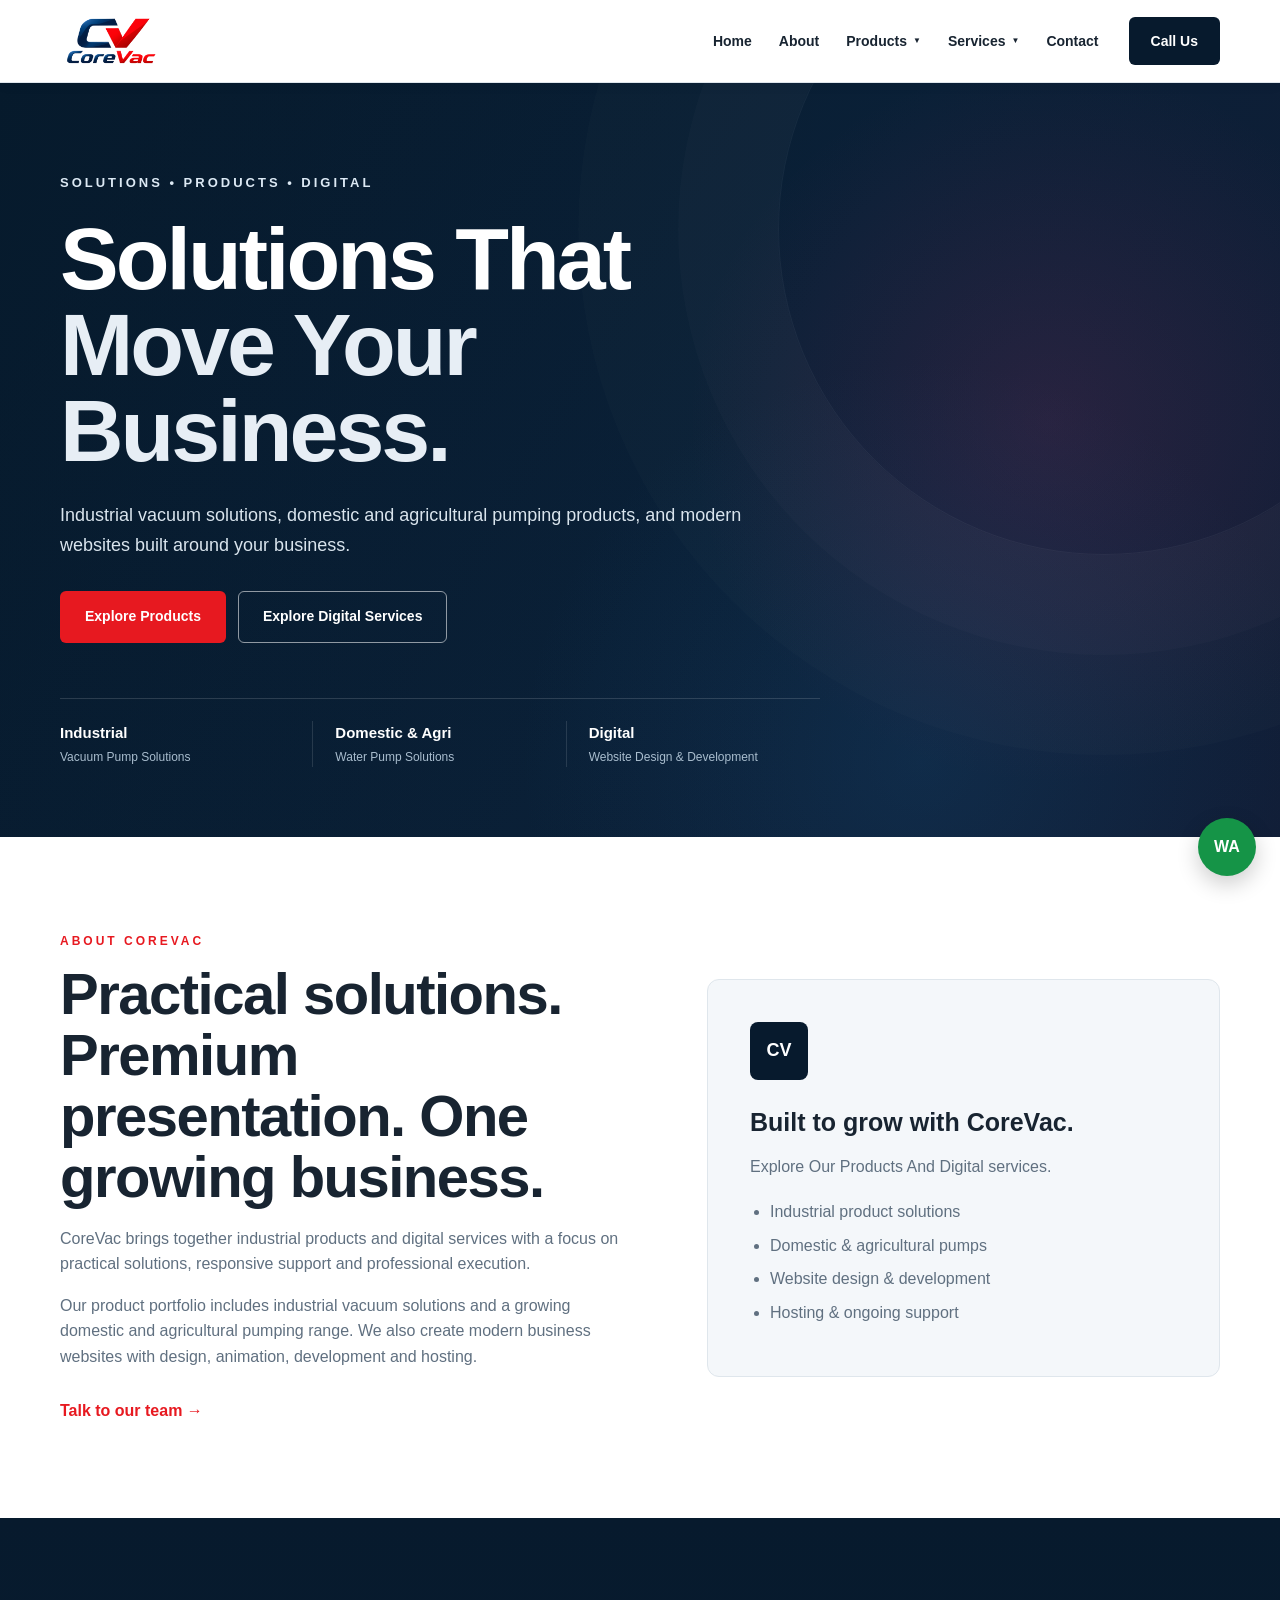
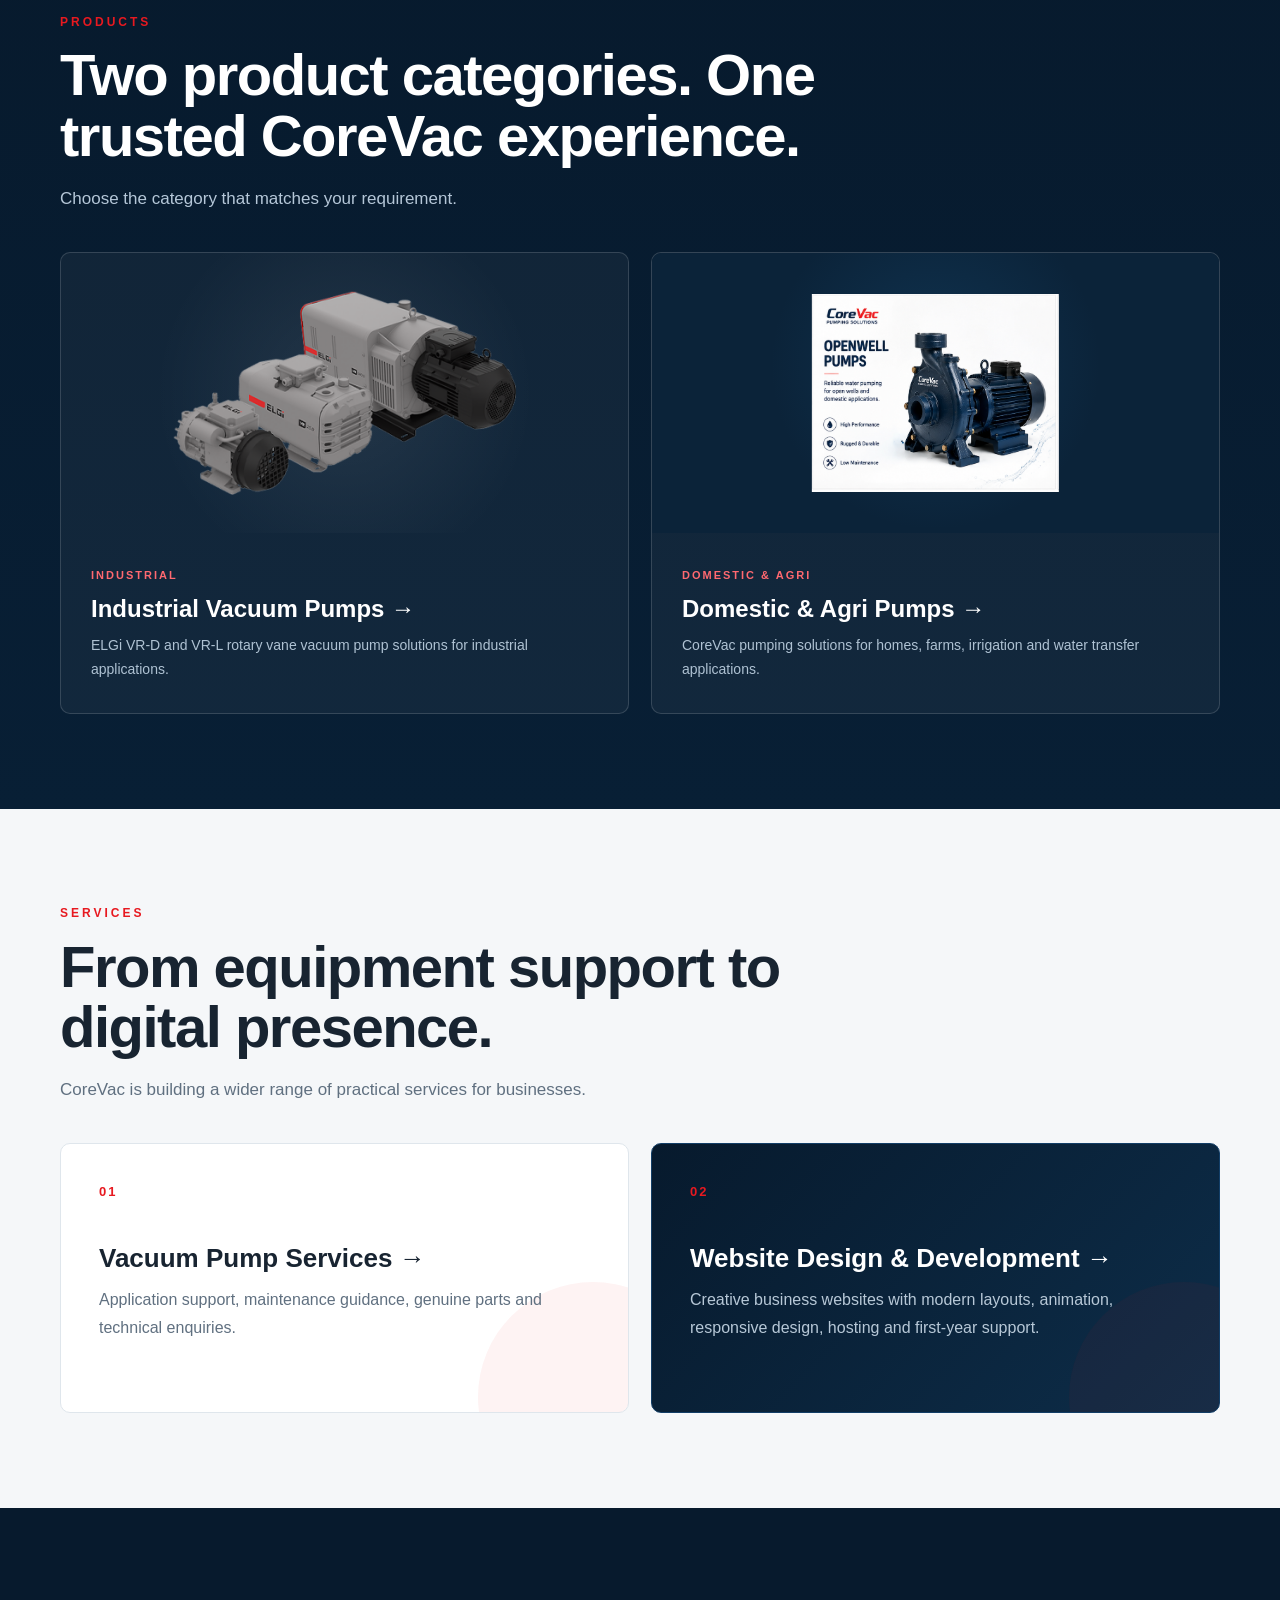
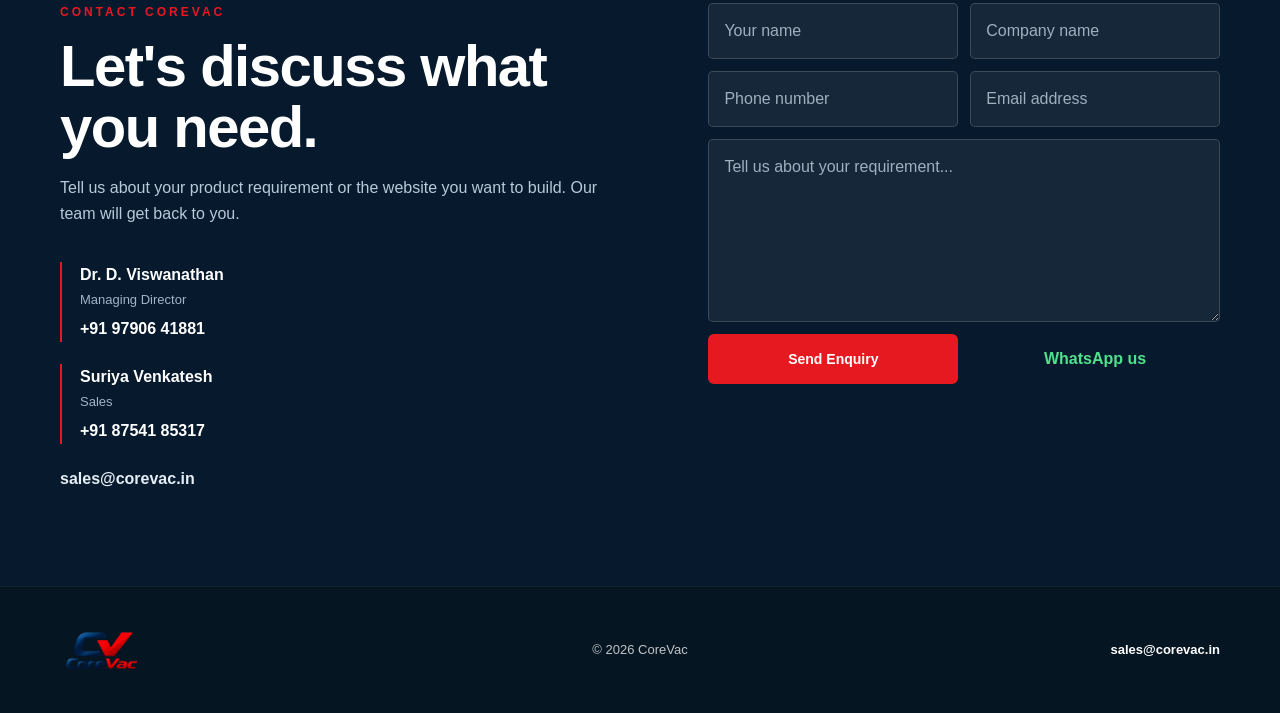
==== commit 8cd69ab5: "Update index.html" ====
--- a/index.html
+++ b/index.html
@@ -72,7 +72,7 @@
       <div class="hero-trust">
         <div><strong>Industrial</strong><span>Vacuum Pump Solutions</span></div>
         <div><strong>Domestic &amp; Agri</strong><span>Water Pump Solutions</span></div>
-        <div><strong>Digital</strong><span>Design &amp; Development</span></div>
+        <div><strong>Digital</strong><span>Website Design &amp; Development</span></div>
       </div>
     </div>
   </section>
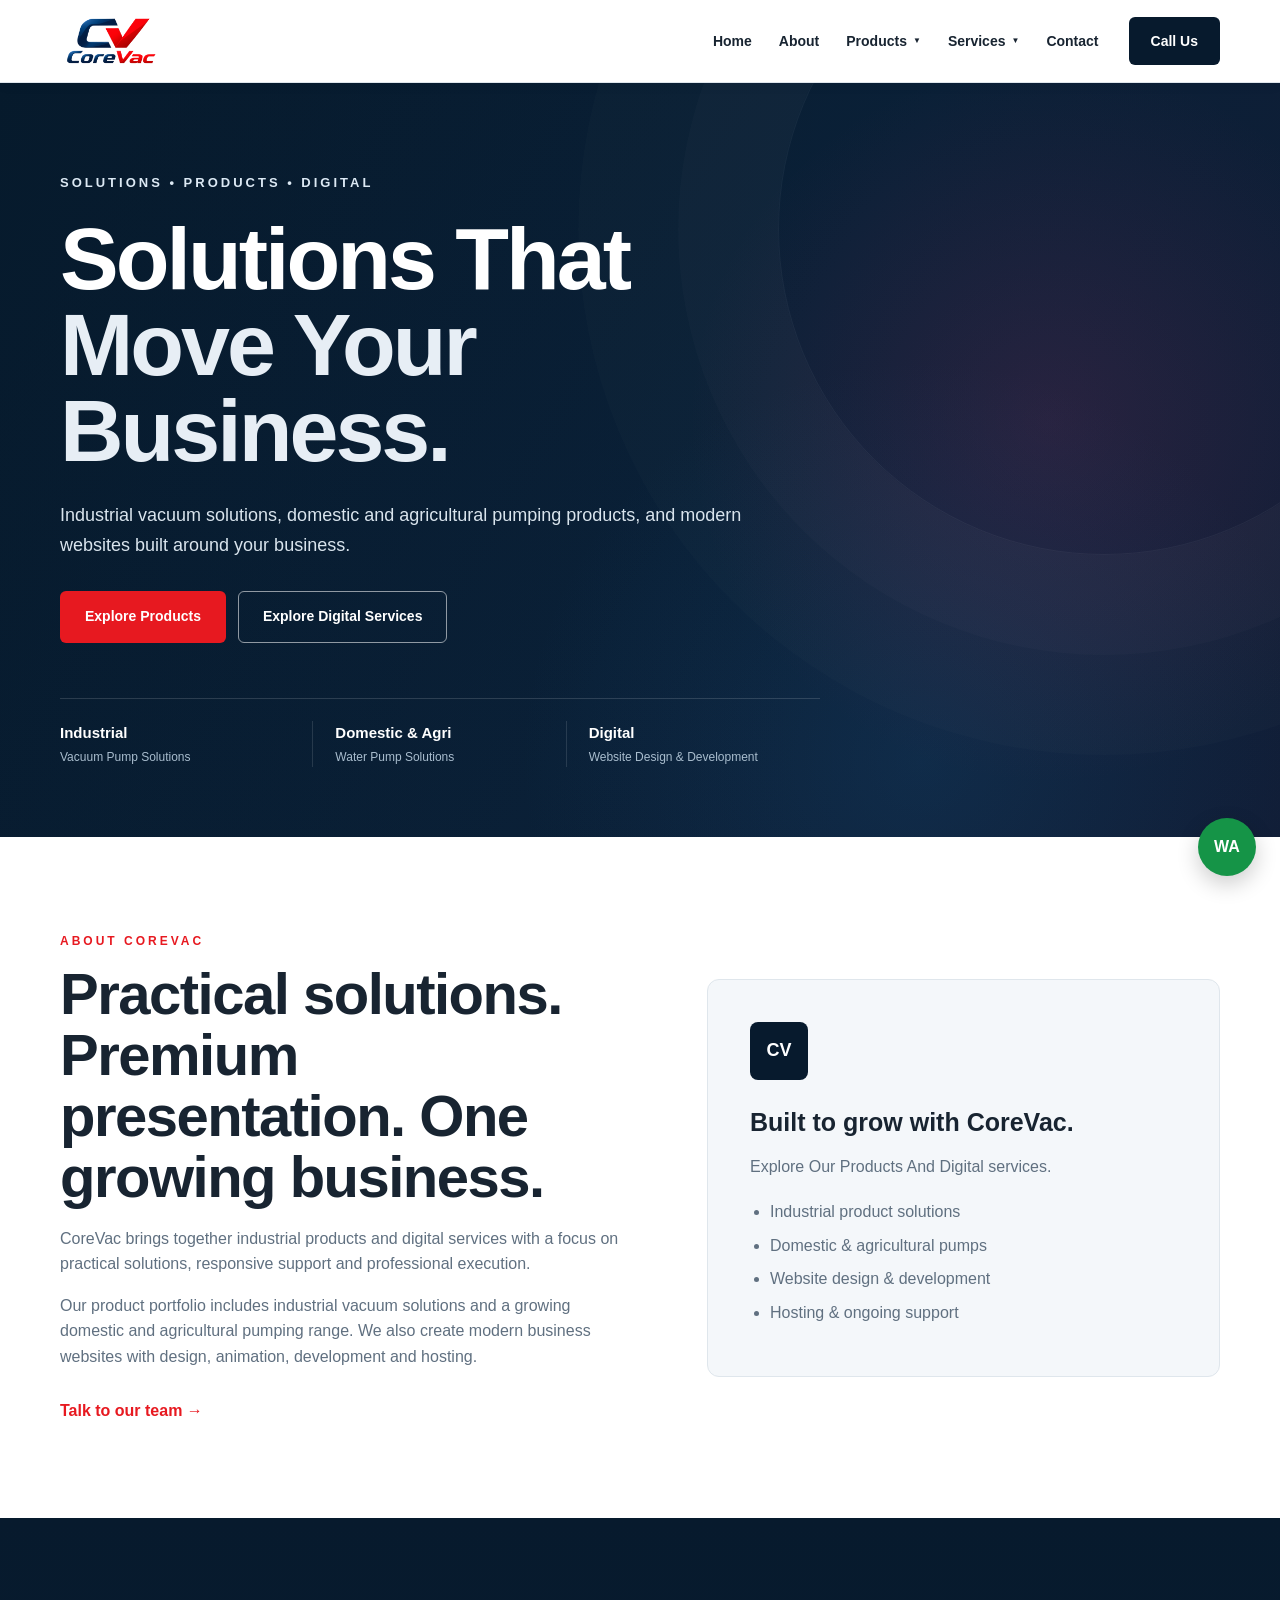
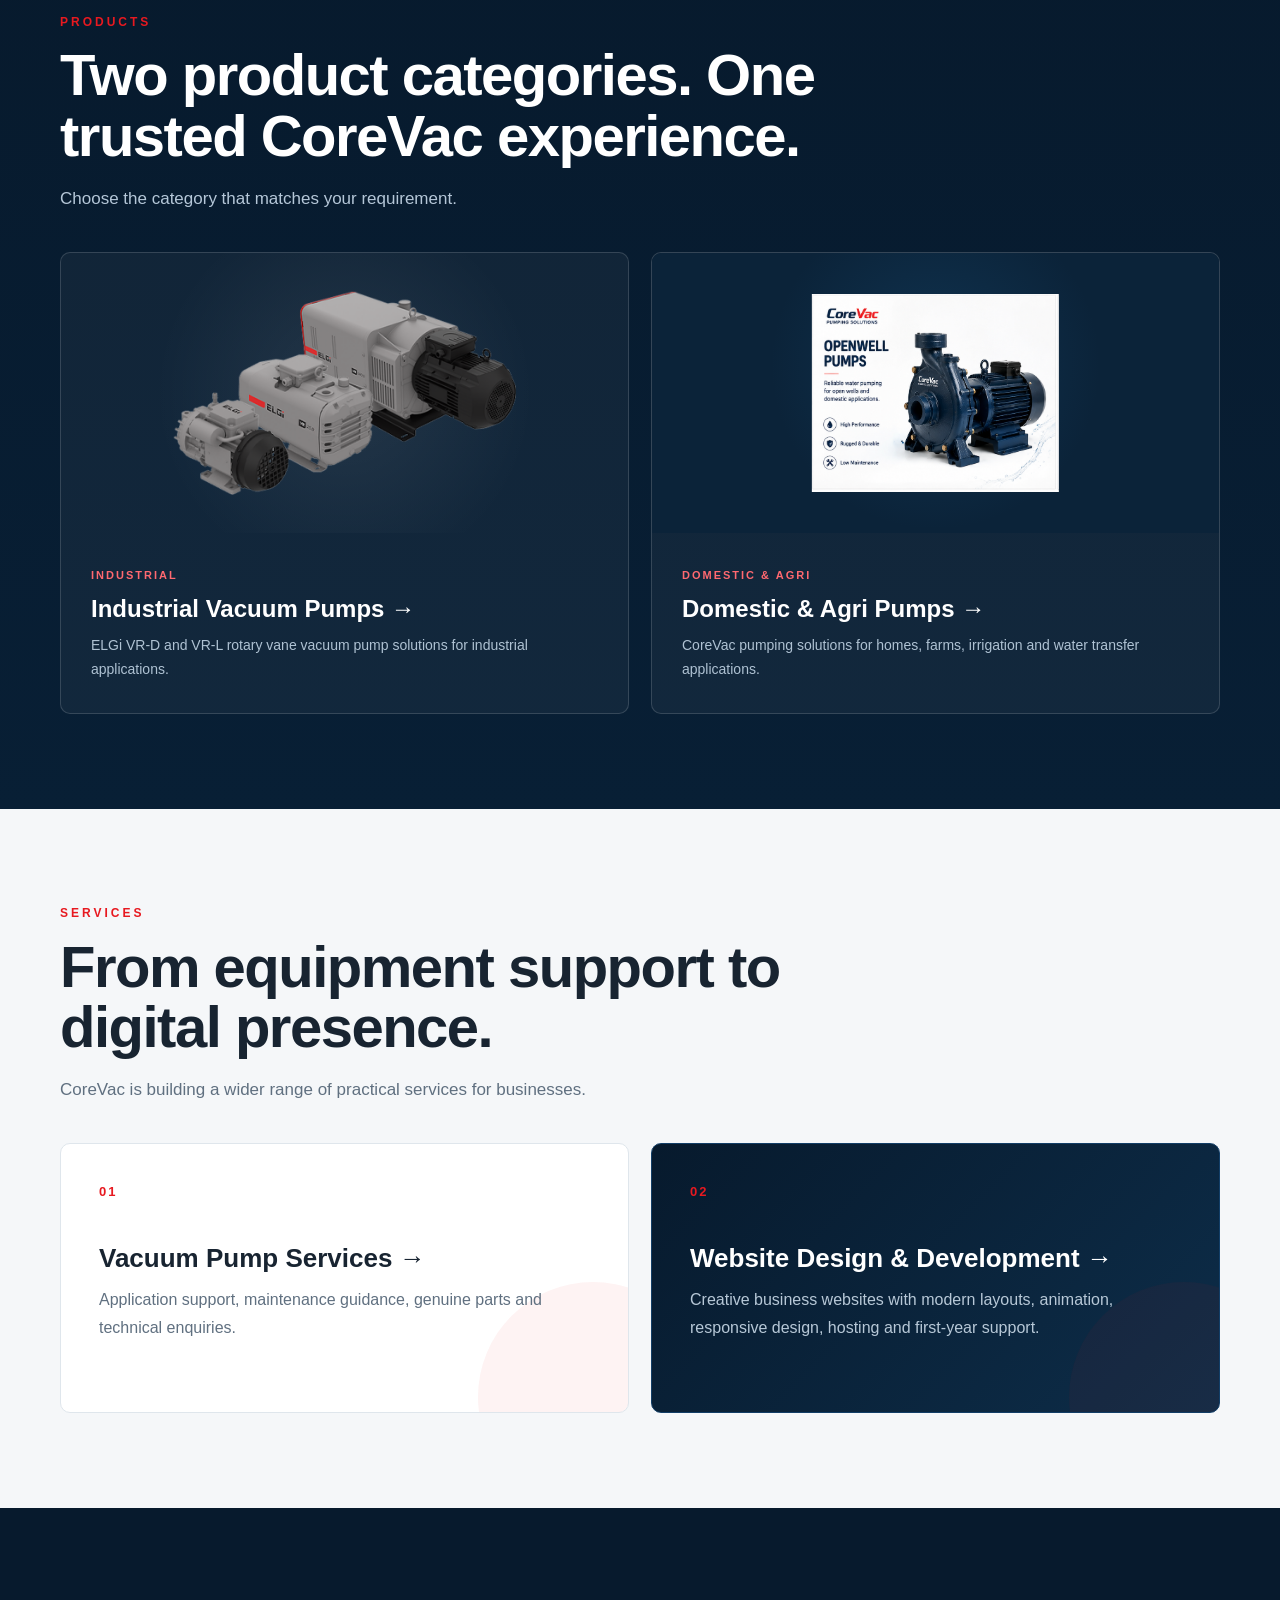
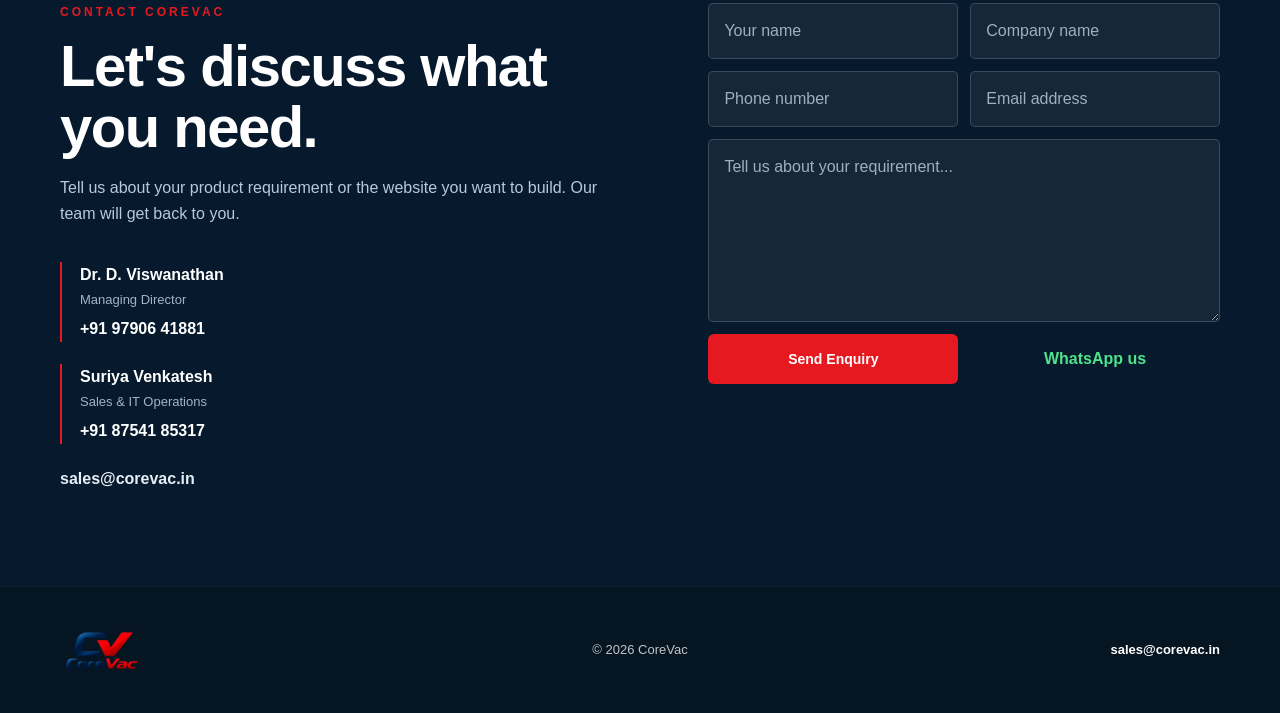
==== commit d47909de: "Update index.html" ====
--- a/index.html
+++ b/index.html
@@ -188,7 +188,7 @@
           </div>
           <div class="contact-item">
             <strong>Suriya Venkatesh</strong>
-            <small>Sales</small>
+            <small>Sales & IT Operations</small>
             <strong>+91 87541 85317</strong>
           </div>
           <a href="mailto:sales@corevac.in">sales@corevac.in</a>
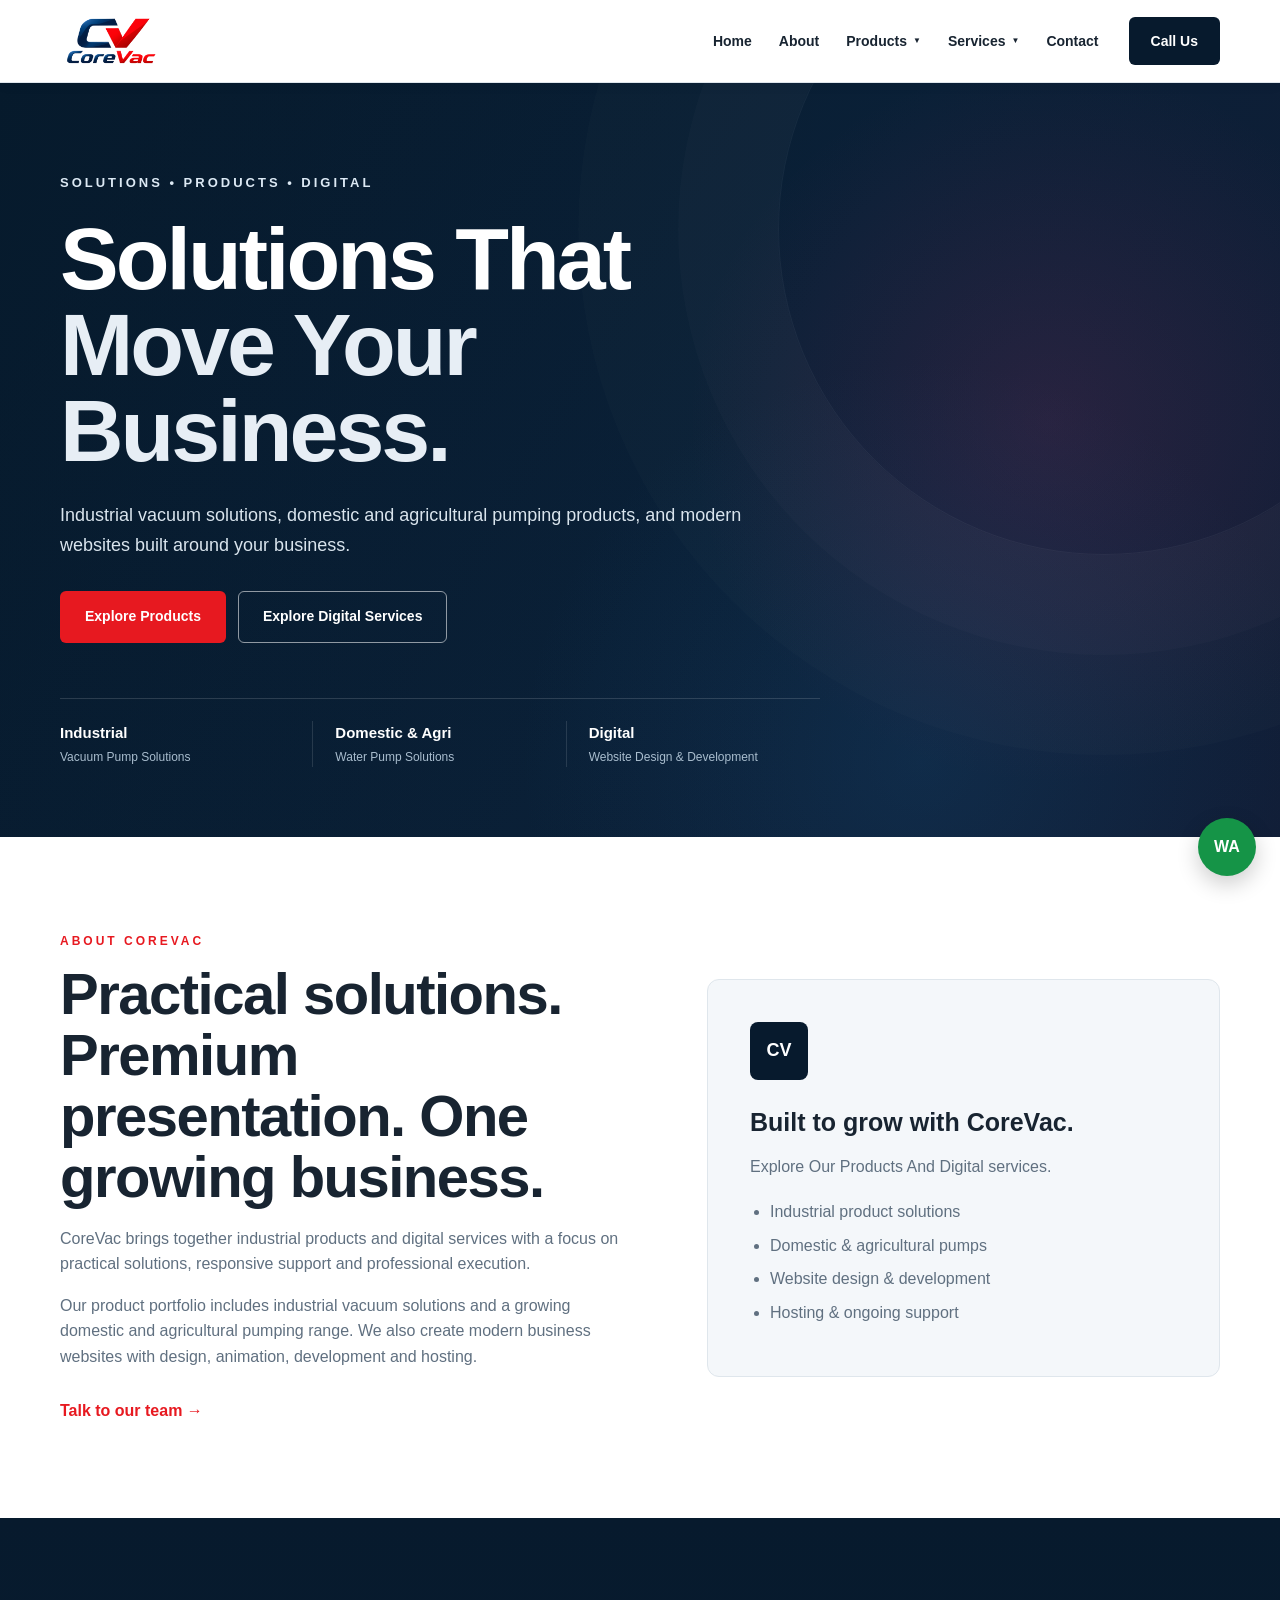
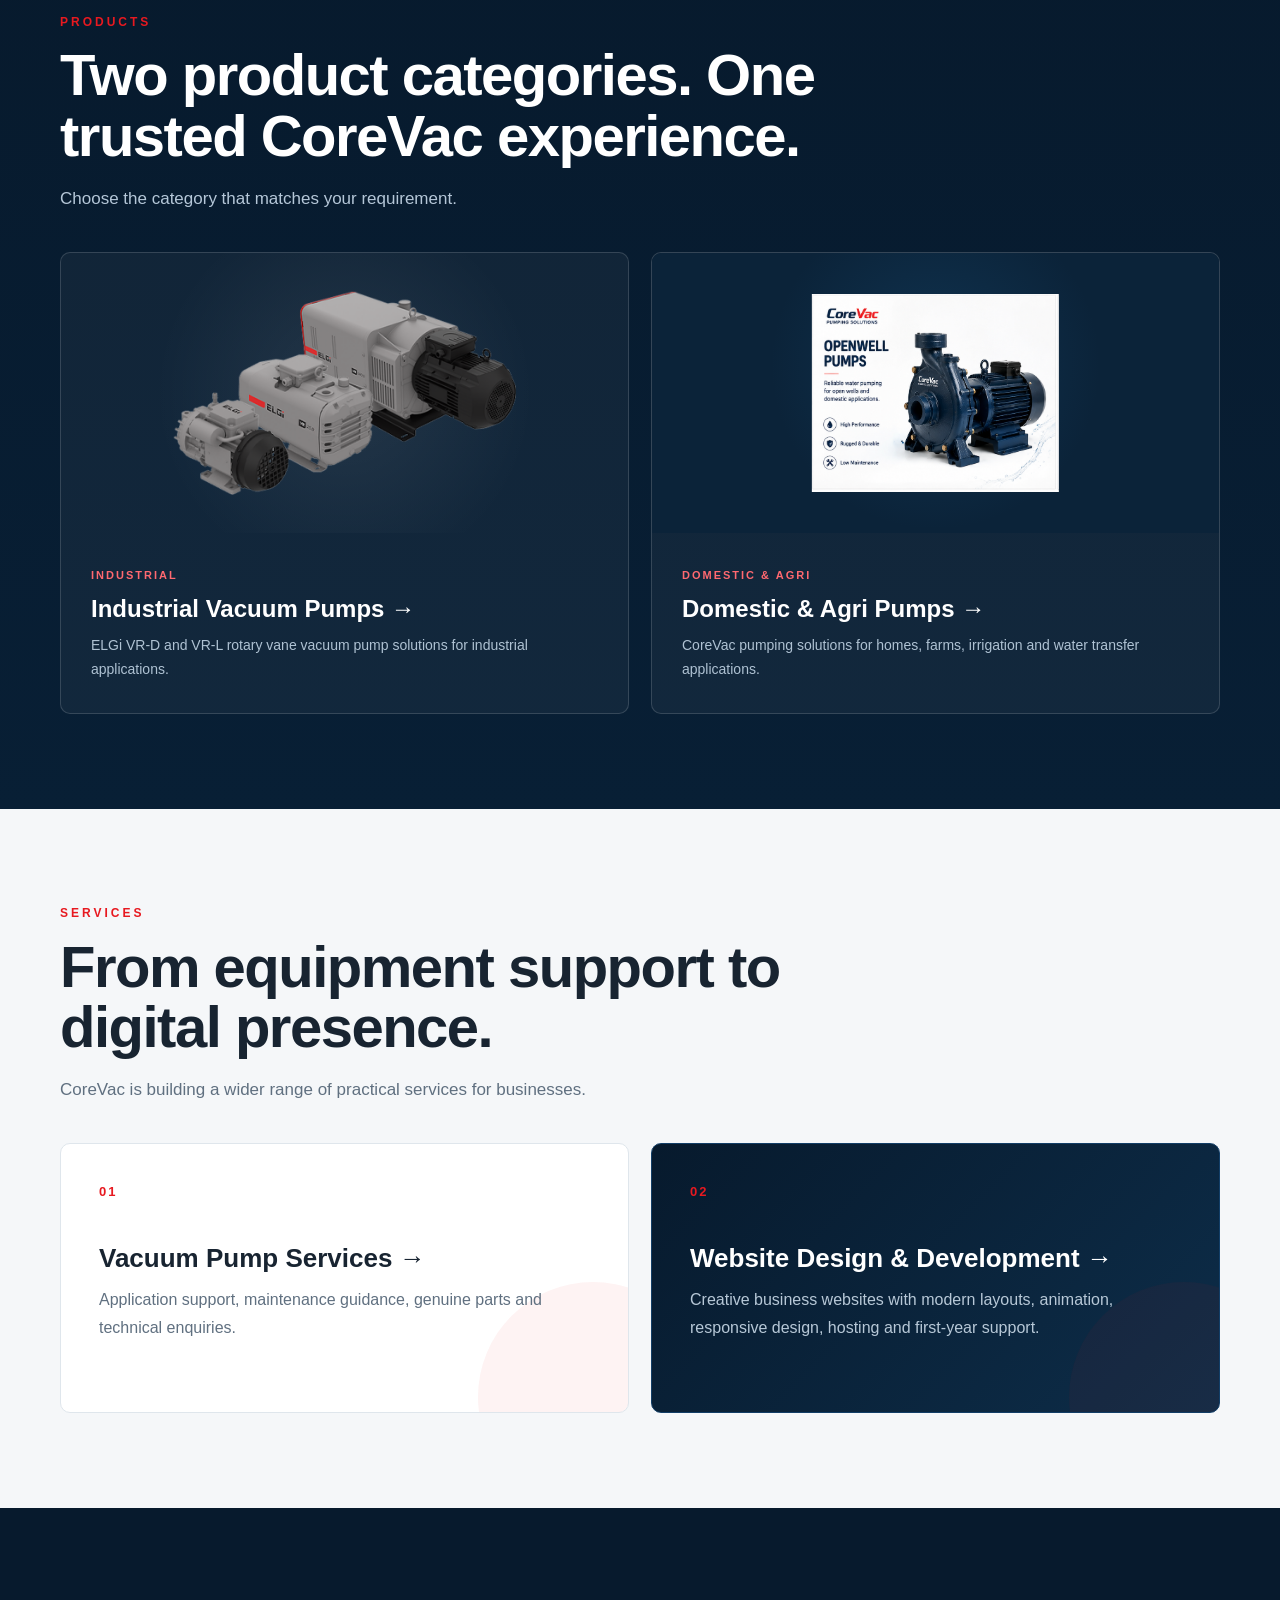
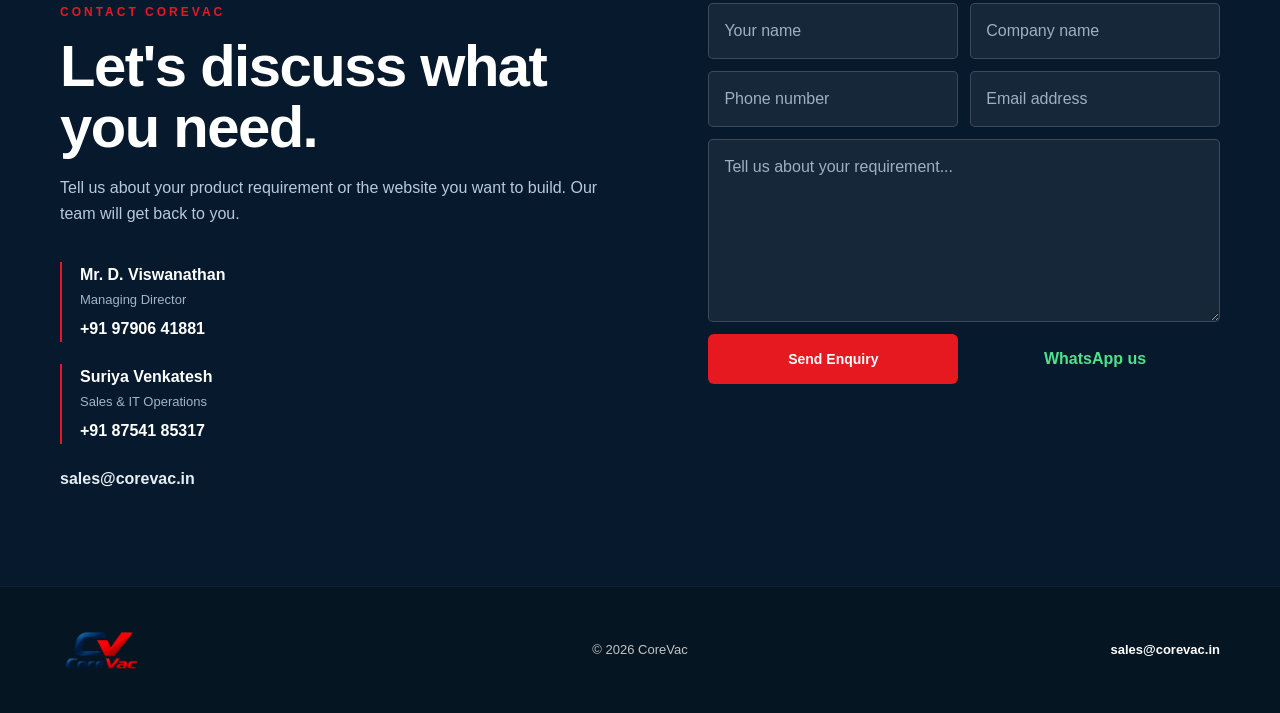
==== commit 4a649f0b: "Update index.html" ====
--- a/index.html
+++ b/index.html
@@ -182,7 +182,7 @@
         <p>Tell us about your product requirement or the website you want to build. Our team will get back to you.</p>
         <div class="contact-details">
           <div class="contact-item">
-            <strong>Dr. D. Viswanathan</strong>
+            <strong>Mr. D. Viswanathan</strong>
             <small>Managing Director</small>
             <strong>+91 97906 41881</strong>
           </div>
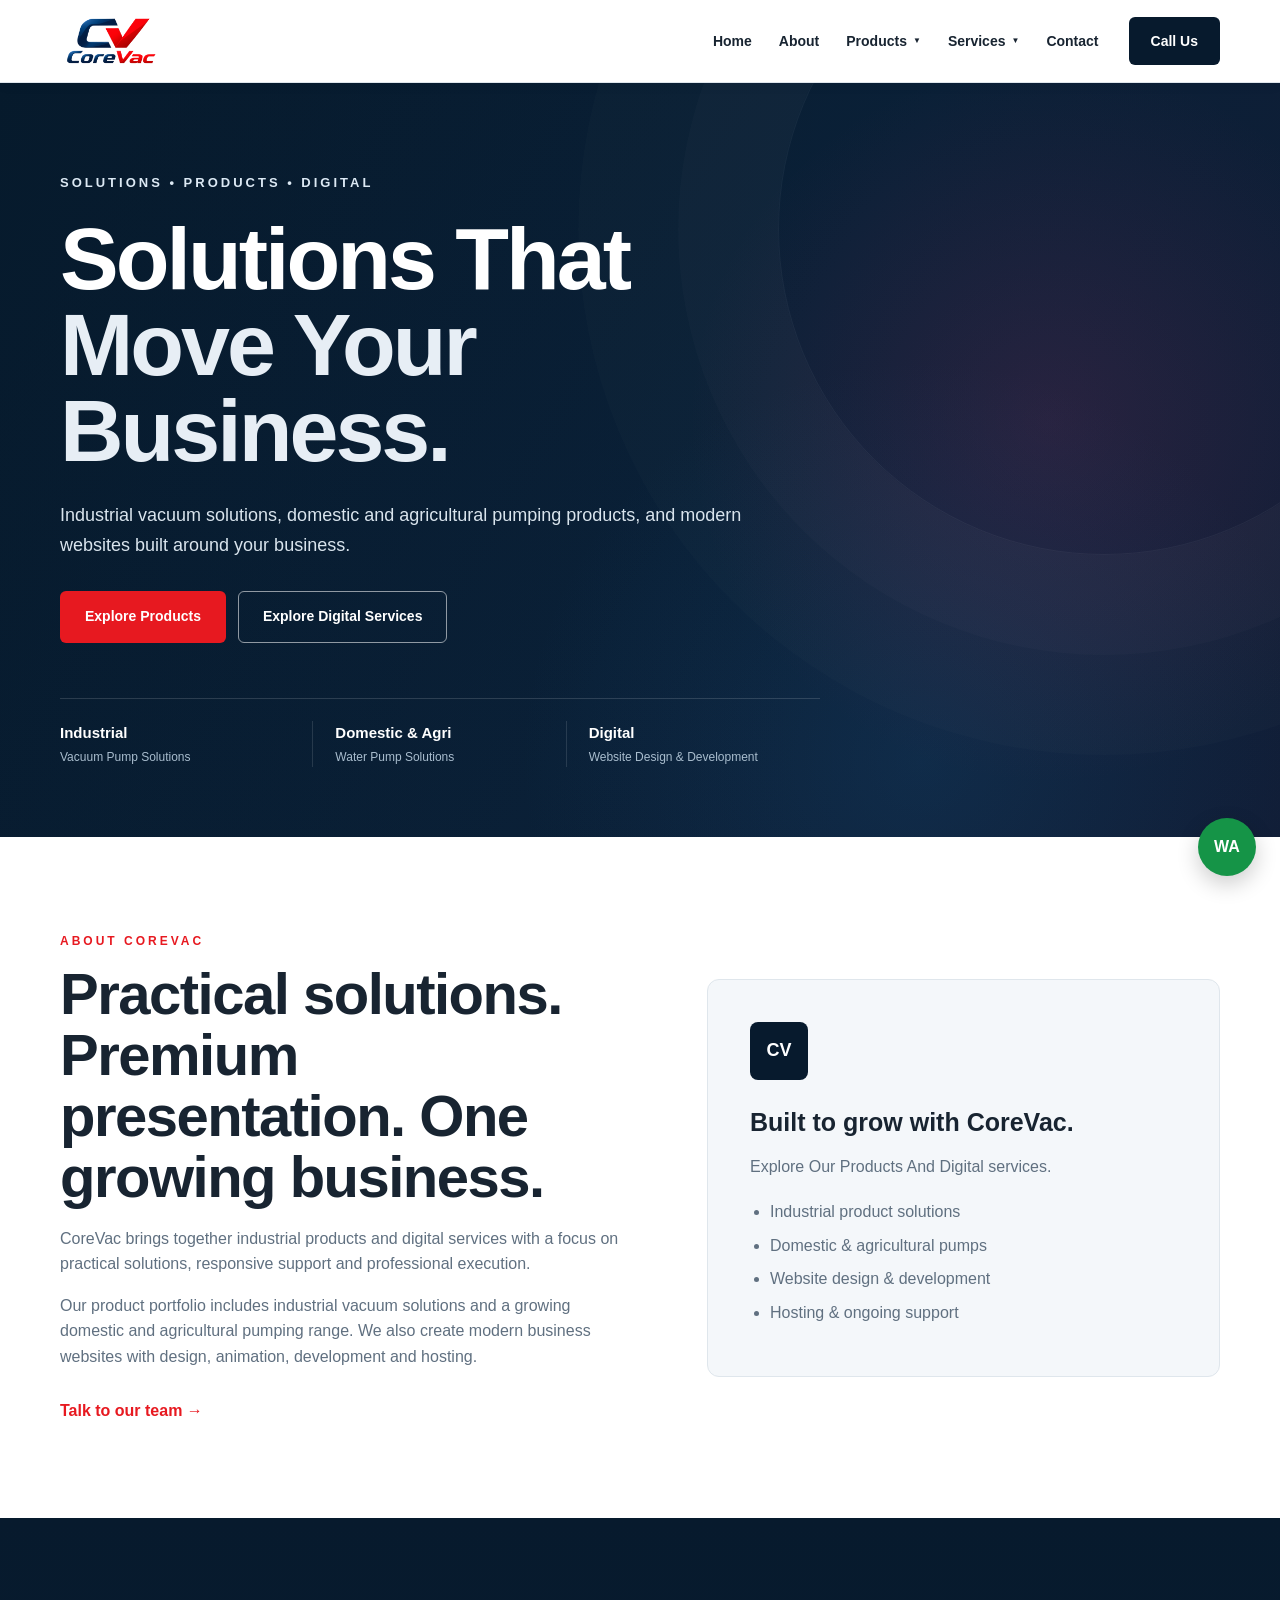
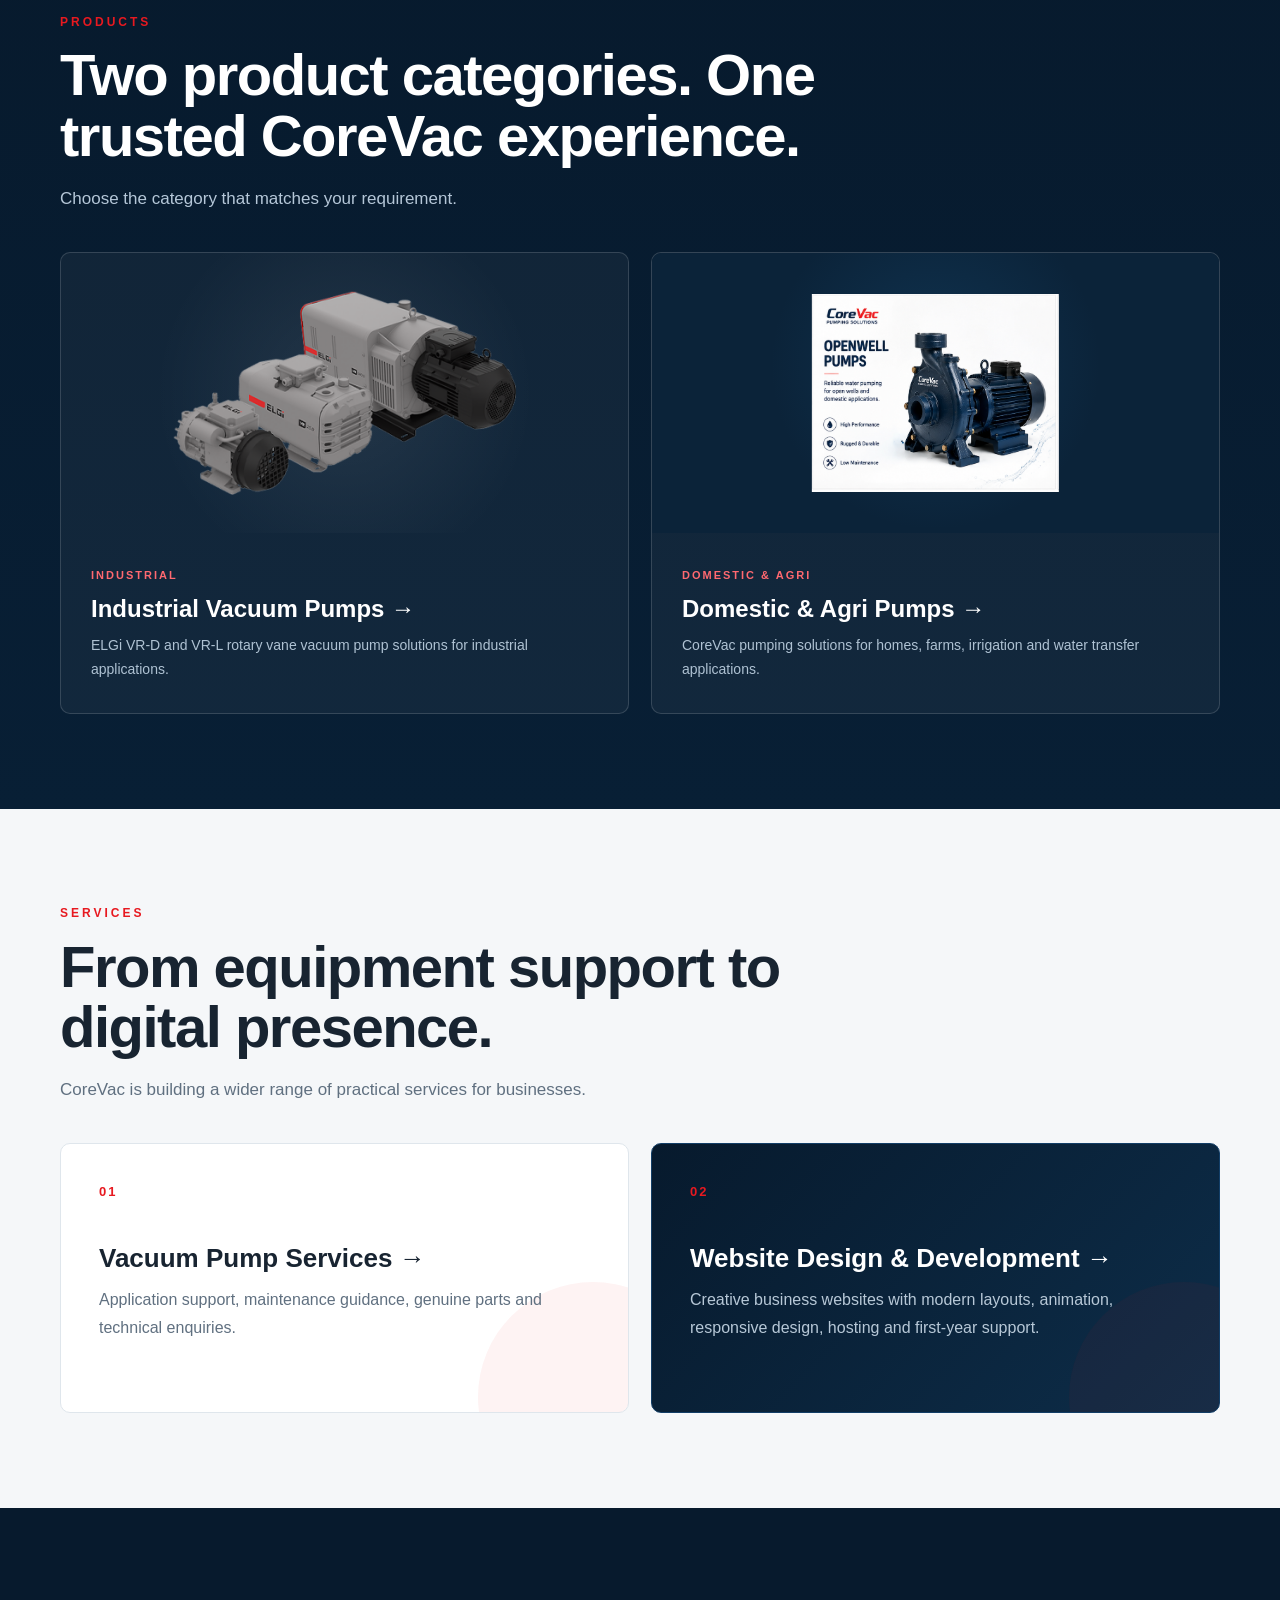
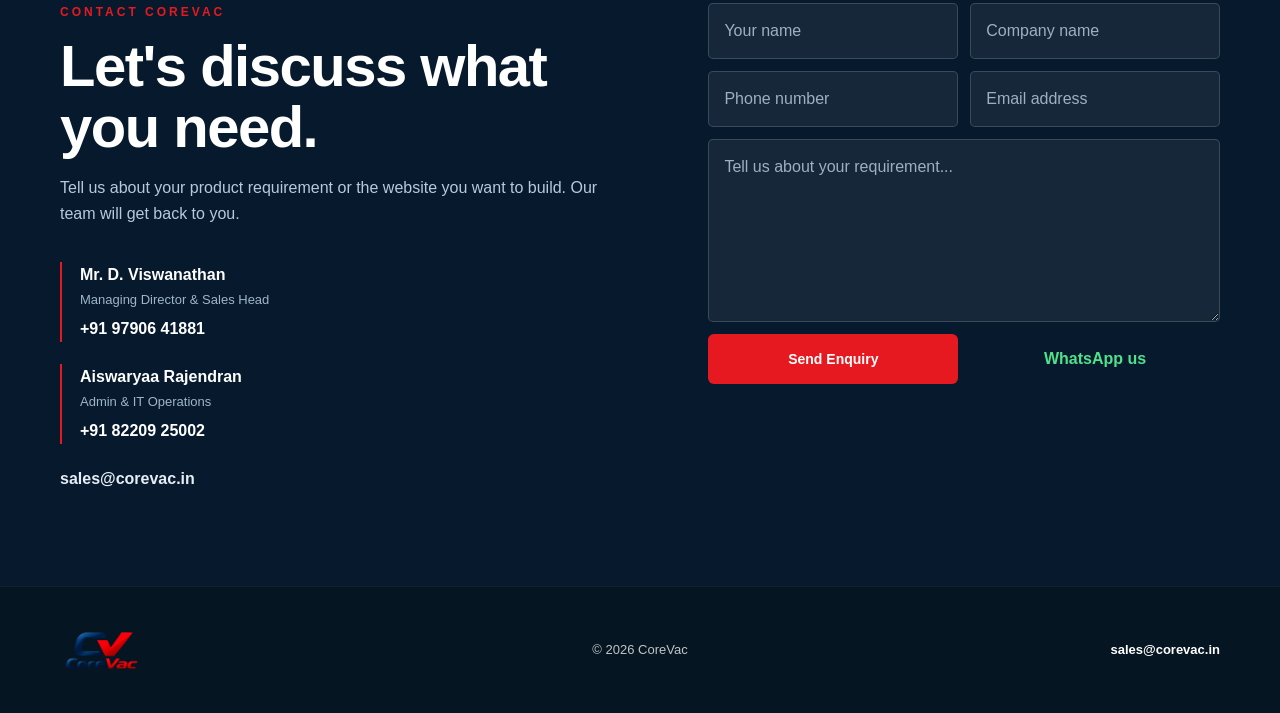
==== commit 9a54f6dc: "Update contact details in index.html" ====
--- a/index.html
+++ b/index.html
@@ -9,6 +9,15 @@
   <title>CoreVac | Industrial Products & Digital Solutions</title>
   <link rel="stylesheet" href="style.css">
 </head>
+  <!-- Google tag (gtag.js) -->
+<script async src="https://www.googletagmanager.com/gtag/js?id=AW-18414880869"></script>
+<script>
+  window.dataLayer = window.dataLayer || [];
+  function gtag(){dataLayer.push(arguments);}
+  gtag('js', new Date());
+
+  gtag('config', 'AW-18414880869');
+</script>
 <body>
 
 <header class="site-header">
@@ -183,13 +192,13 @@
         <div class="contact-details">
           <div class="contact-item">
             <strong>Mr. D. Viswanathan</strong>
-            <small>Managing Director</small>
+            <small>Managing Director & Sales Head</small>
             <strong>+91 97906 41881</strong>
           </div>
           <div class="contact-item">
-            <strong>Suriya Venkatesh</strong>
-            <small>Sales & IT Operations</small>
-            <strong>+91 87541 85317</strong>
+            <strong>Aiswaryaa Rajendran</strong>
+            <small>Admin & IT Operations</small>
+            <strong>+91 82209 25002</strong>
           </div>
           <a href="mailto:sales@corevac.in">sales@corevac.in</a>
         </div>
